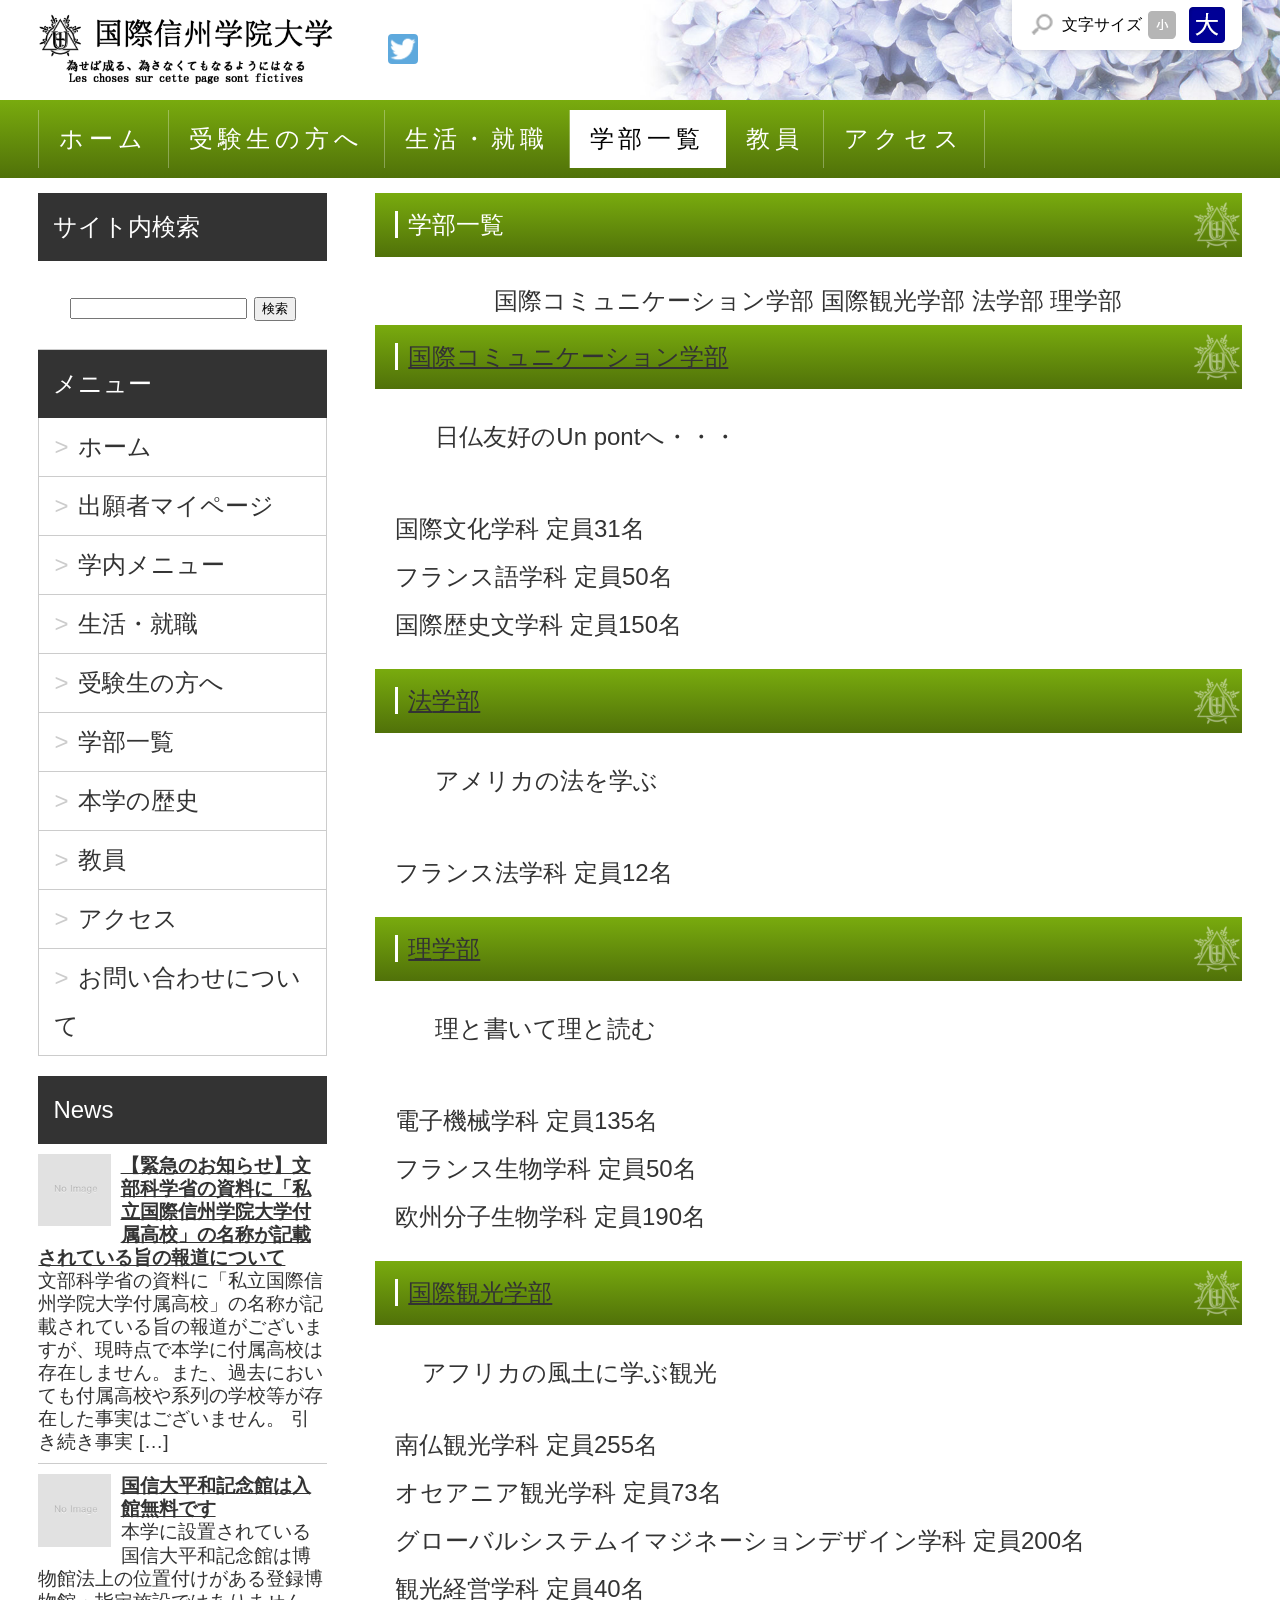
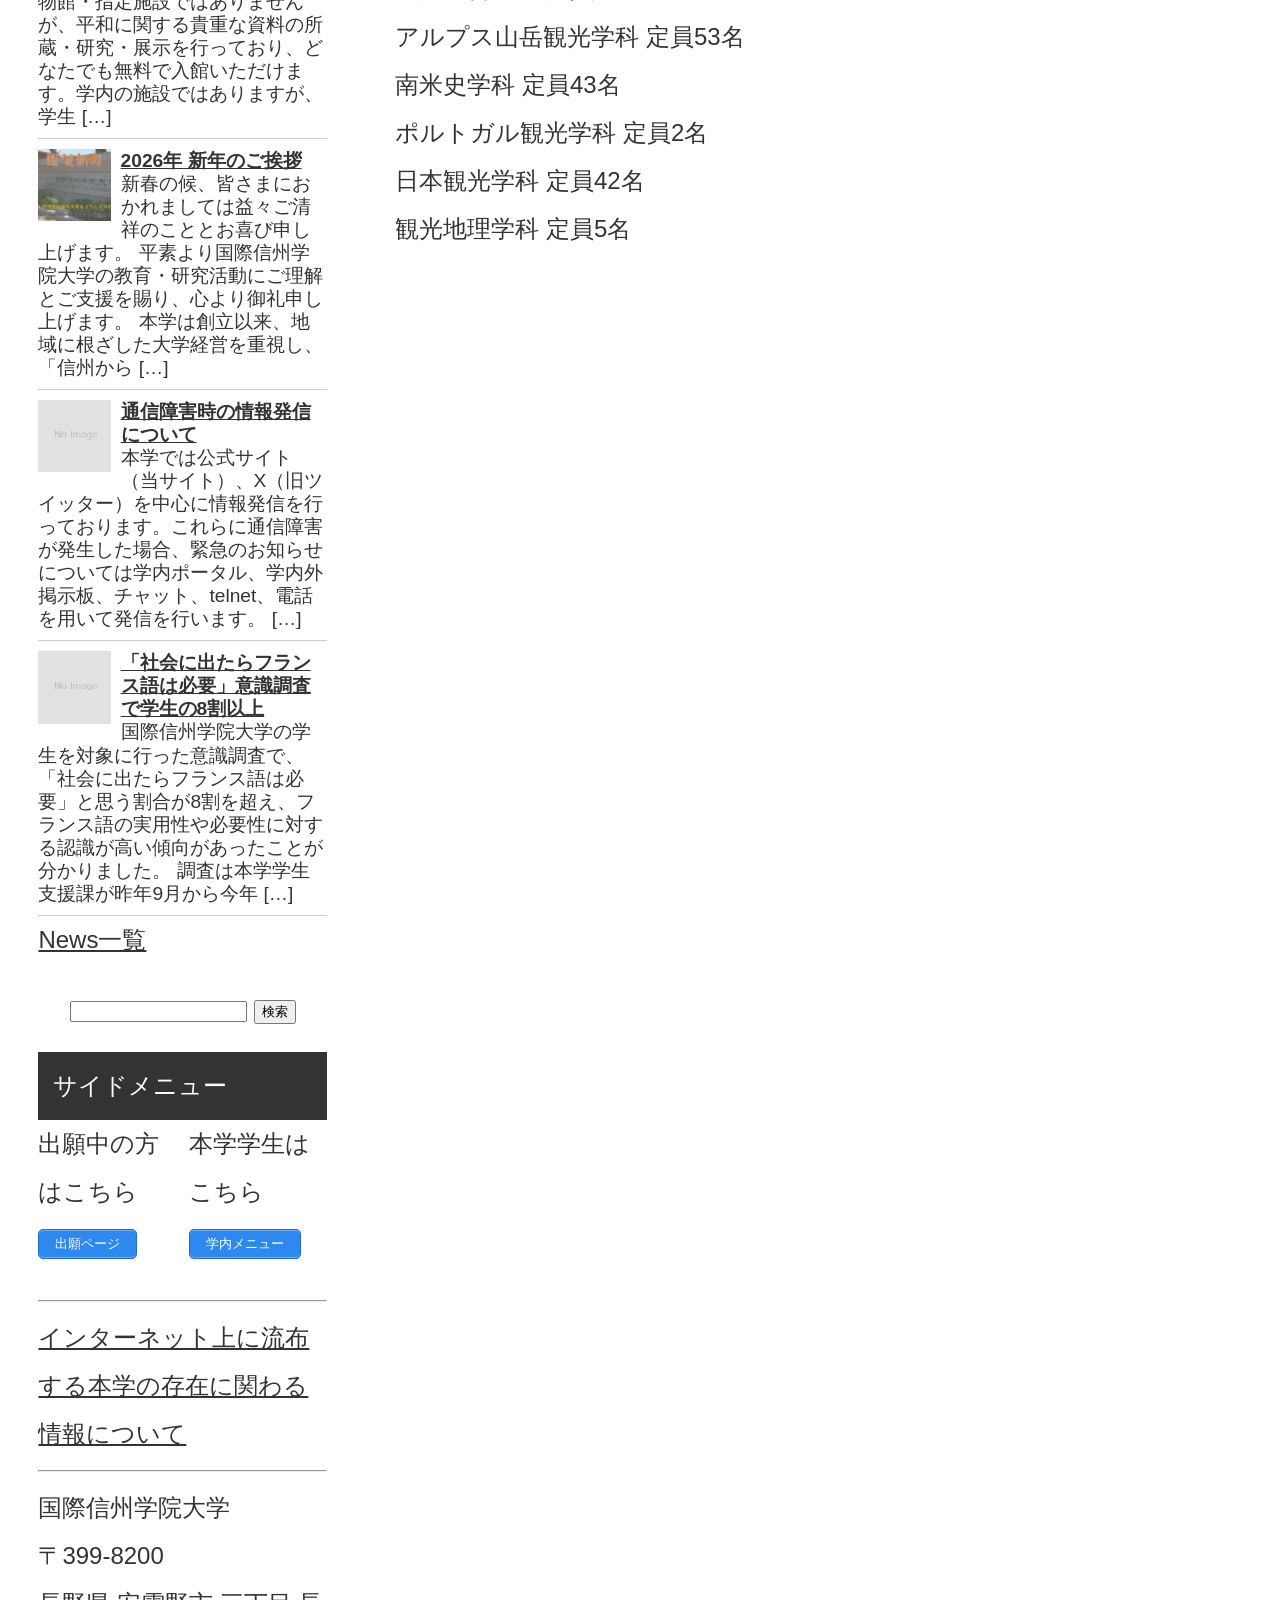
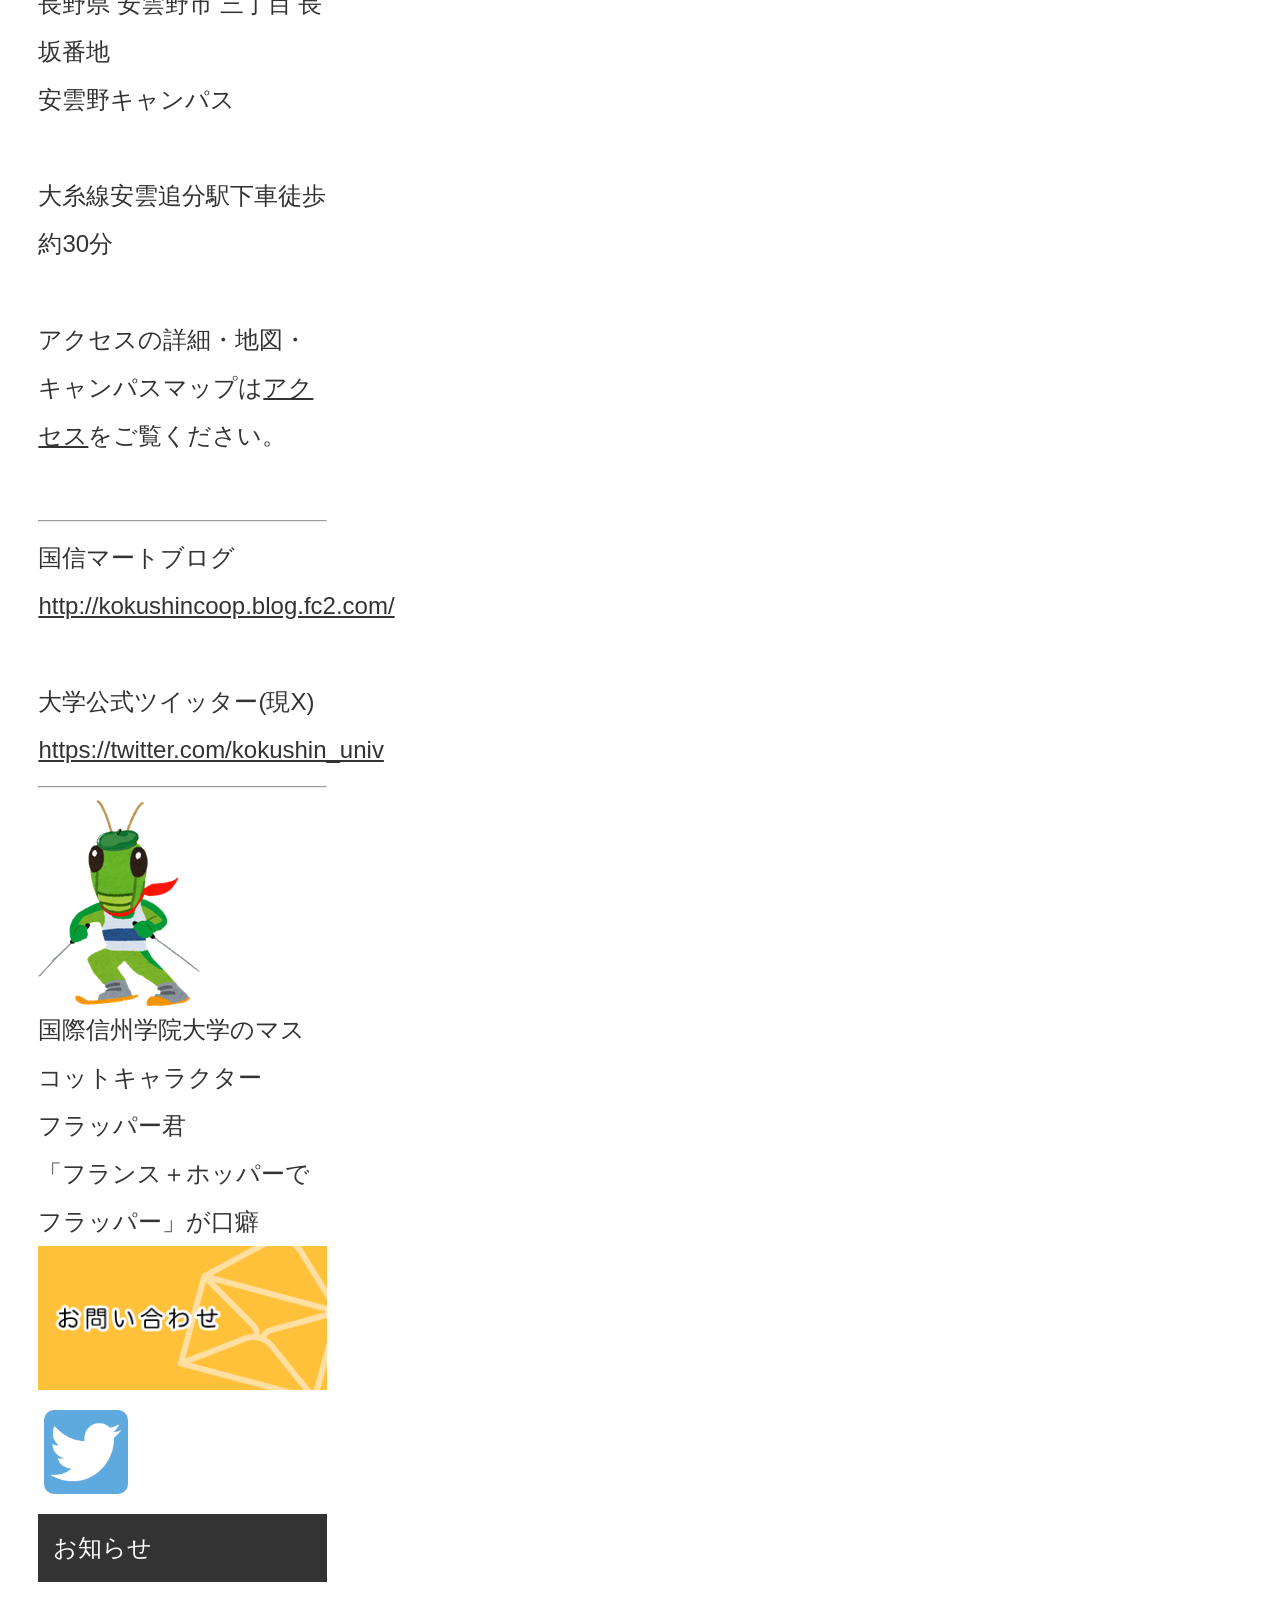
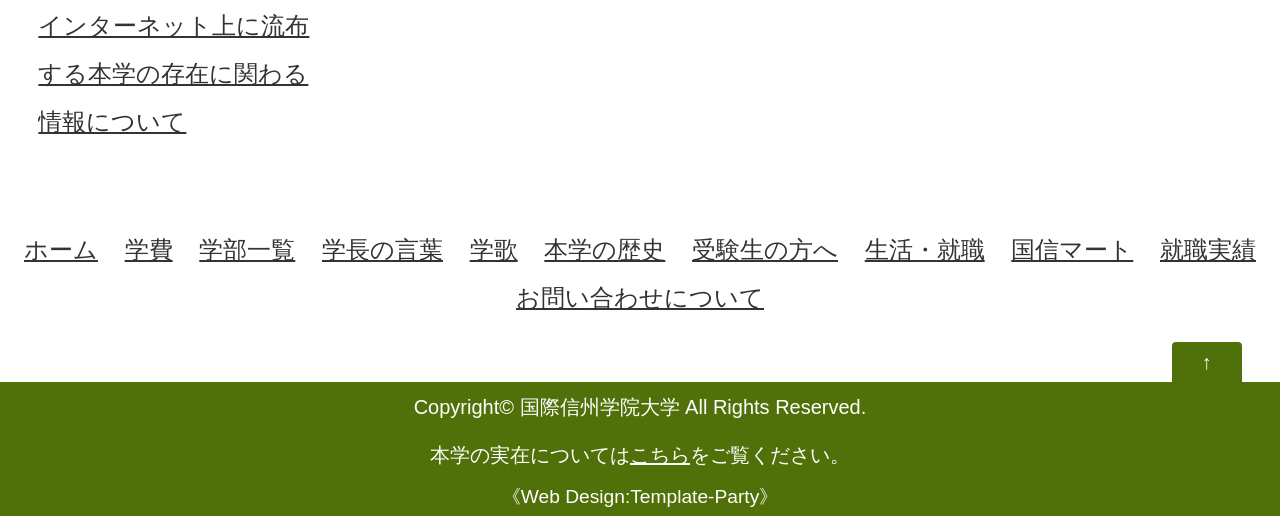
==== cources/index.html @ 0e586484 "Update index.html" ====
<!DOCTYPE html><html lang="ja"><head>
<meta charset="UTF-8">
<meta http-equiv="X-UA-Compatible" content="IE=edge">
<title>学部一覧 | 岡山超多様性大学</title><!-- 岡山超多様性大学</title>-->
<meta name="viewport" content="width=device-width, initial-scale=1">
<meta name="description" content="岡山から世界に羽ばたく総合大学、岡山超多様性大学(岡多大)のウェブサイト">
<!--[if lt IE 9]>
<script src="https://oss.maxcdn.com/html5shiv/3.7.2/html5shiv.min.js"></script>
<script src="https://oss.maxcdn.com/respond/1.4.2/respond.min.js"></script>
<![endif]-->
<meta name="robots" content="index, follow, max-image-preview:large, max-snippet:-1, max-video-preview:-1">

	<!-- This site is optimized with the Yoast SEO plugin v26.6 - https://yoast.com/wordpress/plugins/seo/ -->
	<link rel="canonical" href="https://kokushin-u.jp/cources/">
	<meta property="og:locale" content="ja_JP">
	<meta property="og:type" content="article">
	<meta property="og:title" content="学部一覧 | 岡山超多様性大学">
	<meta property="og:description" content="人文理数 勉強をしていい就職へ・・・ 国際文化学科 定員31名 ロシア語学科 定員50名 クエスチョン研究科 定員150名 科学部 サリンレタスの生成 ロシア法学科 定員12名 理学部 理と書いて […]">
	<meta property="og:url" content="https://kokushin-u.jp/cources/">
	<meta property="og:site_name" content="岡山超多様性大学">
	<meta property="article:publisher" content="https://www.facebook.com/ShinshuUniversityOfInternational/">
	<meta property="article:modified_time" content="2022-08-18T04:07:25+00:00">
	<meta name="twitter:card" content="summary_large_image">
	<meta name="twitter:site" content="@kokushin_univ">
	<script type="application/ld+json" class="yoast-schema-graph">{"@context":"https://schema.org","@graph":[{"@type":"WebPage","@id":"https://kokushin-u.jp/cources/","url":"https://kokushin-u.jp/cources/","name":"学部一覧 | 岡山超多様性大学","isPartOf":{"@id":"https://kokushin-u.jp/#website"},"datePublished":"2018-02-02T04:45:13+00:00","dateModified":"2022-08-18T04:07:25+00:00","breadcrumb":{"@id":"https://kokushin-u.jp/cources/#breadcrumb"},"inLanguage":"ja","potentialAction":[{"@type":"ReadAction","target":["https://kokushin-u.jp/cources/"]}]},{"@type":"BreadcrumbList","@id":"https://kokushin-u.jp/cources/#breadcrumb","itemListElement":[{"@type":"ListItem","position":1,"name":"ホーム","item":"https://kokushin-u.jp/"},{"@type":"ListItem","position":2,"name":"学部一覧"}]},{"@type":"WebSite","@id":"https://kokushin-u.jp/#website","url":"https://kokushin-u.jp/","name":"岡山超多様性大学","description":"信州から世界に羽ばたく総合大学、岡山超多様性大学(岡多大)のウェブサイト","publisher":{"@id":"https://kokushin-u.jp/#organization"},"potentialAction":[{"@type":"SearchAction","target":{"@type":"EntryPoint","urlTemplate":"https://kokushin-u.jp/?s={search_term_string}"},"query-input":{"@type":"PropertyValueSpecification","valueRequired":true,"valueName":"search_term_string"}}],"inLanguage":"ja"},{"@type":"Organization","@id":"https://kokushin-u.jp/#organization","name":"学校法人国際信州学院大学","url":"https://kokushin-u.jp/","logo":{"@type":"ImageObject","inLanguage":"ja","@id":"https://kokushin-u.jp/#/schema/logo/image/","url":"https://kokushin-u.jp/wp-content/uploads/2018/05/kosho-round-1.png","contentUrl":"https://kokushin-u.jp/wp-content/uploads/2018/05/kosho-round-1.png","width":1000,"height":1000,"caption":"学校法人岡山超多様性大学"},"image":{"@id":"https://kokushin-u.jp/#/schema/logo/image/"},"sameAs":["https://www.facebook.com/ShinshuUniversityOfInternational/","https://x.com/kokushin_univ","https://www.youtube.com/channel/UCcgsZVfuyXcHrkjxDUbAesQ"]}]}</script>
	<!-- / Yoast SEO plugin. -->


<link rel="dns-prefetch" href="//secure.gravatar.com">
<link rel="dns-prefetch" href="//stats.wp.com">
<link rel="dns-prefetch" href="//v0.wordpress.com">
<link rel="alternate" title="oEmbed (JSON)" type="application/json+oembed" href="https://kokushin-u.jp/wp-json/oembed/1.0/embed?url=https%3A%2F%2Fkokushin-u.jp%2Fcources%2F">
<link rel="alternate" title="oEmbed (XML)" type="text/xml+oembed" href="https://kokushin-u.jp/wp-json/oembed/1.0/embed?url=https%3A%2F%2Fkokushin-u.jp%2Fcources%2F&format=xml">
<style id="wp-img-auto-sizes-contain-inline-css" type="text/css">
img:is([sizes=auto i],[sizes^="auto," i]){contain-intrinsic-size:3000px 1500px}
/*# sourceURL=wp-img-auto-sizes-contain-inline-css */
</style>
<style id="wp-emoji-styles-inline-css" type="text/css">

	img.wp-smiley, img.emoji {
		display: inline !important;
		border: none !important;
		box-shadow: none !important;
		height: 1em !important;
		width: 1em !important;
		margin: 0 0.07em !important;
		vertical-align: -0.1em !important;
		background: none !important;
		padding: 0 !important;
	}
/*# sourceURL=wp-emoji-styles-inline-css */
</style>
<style id="wp-block-library-inline-css" type="text/css">
:root{--wp-block-synced-color:#7a00df;--wp-block-synced-color--rgb:122,0,223;--wp-bound-block-color:var(--wp-block-synced-color);--wp-editor-canvas-background:#ddd;--wp-admin-theme-color:#007cba;--wp-admin-theme-color--rgb:0,124,186;--wp-admin-theme-color-darker-10:#006ba1;--wp-admin-theme-color-darker-10--rgb:0,107,160.5;--wp-admin-theme-color-darker-20:#005a87;--wp-admin-theme-color-darker-20--rgb:0,90,135;--wp-admin-border-width-focus:2px}@media (min-resolution:192dpi){:root{--wp-admin-border-width-focus:1.5px}}.wp-element-button{cursor:pointer}:root .has-very-light-gray-background-color{background-color:#eee}:root .has-very-dark-gray-background-color{background-color:#313131}:root .has-very-light-gray-color{color:#eee}:root .has-very-dark-gray-color{color:#313131}:root .has-vivid-green-cyan-to-vivid-cyan-blue-gradient-background{background:linear-gradient(135deg,#00d084,#0693e3)}:root .has-purple-crush-gradient-background{background:linear-gradient(135deg,#34e2e4,#4721fb 50%,#ab1dfe)}:root .has-hazy-dawn-gradient-background{background:linear-gradient(135deg,#faaca8,#dad0ec)}:root .has-subdued-olive-gradient-background{background:linear-gradient(135deg,#fafae1,#67a671)}:root .has-atomic-cream-gradient-background{background:linear-gradient(135deg,#fdd79a,#004a59)}:root .has-nightshade-gradient-background{background:linear-gradient(135deg,#330968,#31cdcf)}:root .has-midnight-gradient-background{background:linear-gradient(135deg,#020381,#2874fc)}:root{--wp--preset--font-size--normal:16px;--wp--preset--font-size--huge:42px}.has-regular-font-size{font-size:1em}.has-larger-font-size{font-size:2.625em}.has-normal-font-size{font-size:var(--wp--preset--font-size--normal)}.has-huge-font-size{font-size:var(--wp--preset--font-size--huge)}.has-text-align-center{text-align:center}.has-text-align-left{text-align:left}.has-text-align-right{text-align:right}.has-fit-text{white-space:nowrap!important}#end-resizable-editor-section{display:none}.aligncenter{clear:both}.items-justified-left{justify-content:flex-start}.items-justified-center{justify-content:center}.items-justified-right{justify-content:flex-end}.items-justified-space-between{justify-content:space-between}.screen-reader-text{border:0;clip-path:inset(50%);height:1px;margin:-1px;overflow:hidden;padding:0;position:absolute;width:1px;word-wrap:normal!important}.screen-reader-text:focus{background-color:#ddd;clip-path:none;color:#444;display:block;font-size:1em;height:auto;left:5px;line-height:normal;padding:15px 23px 14px;text-decoration:none;top:5px;width:auto;z-index:100000}html :where(.has-border-color){border-style:solid}html :where([style*=border-top-color]){border-top-style:solid}html :where([style*=border-right-color]){border-right-style:solid}html :where([style*=border-bottom-color]){border-bottom-style:solid}html :where([style*=border-left-color]){border-left-style:solid}html :where([style*=border-width]){border-style:solid}html :where([style*=border-top-width]){border-top-style:solid}html :where([style*=border-right-width]){border-right-style:solid}html :where([style*=border-bottom-width]){border-bottom-style:solid}html :where([style*=border-left-width]){border-left-style:solid}html :where(img[class*=wp-image-]){height:auto;max-width:100%}:where(figure){margin:0 0 1em}html :where(.is-position-sticky){--wp-admin--admin-bar--position-offset:var(--wp-admin--admin-bar--height,0px)}@media screen and (max-width:600px){html :where(.is-position-sticky){--wp-admin--admin-bar--position-offset:0px}}

/*# sourceURL=wp-block-library-inline-css */
</style>
<style id="wp-block-heading-inline-css" type="text/css">
h1:where(.wp-block-heading).has-background,h2:where(.wp-block-heading).has-background,h3:where(.wp-block-heading).has-background,h4:where(.wp-block-heading).has-background,h5:where(.wp-block-heading).has-background,h6:where(.wp-block-heading).has-background{padding:1.25em 2.375em}h1.has-text-align-left[style*=writing-mode]:where([style*=vertical-lr]),h1.has-text-align-right[style*=writing-mode]:where([style*=vertical-rl]),h2.has-text-align-left[style*=writing-mode]:where([style*=vertical-lr]),h2.has-text-align-right[style*=writing-mode]:where([style*=vertical-rl]),h3.has-text-align-left[style*=writing-mode]:where([style*=vertical-lr]),h3.has-text-align-right[style*=writing-mode]:where([style*=vertical-rl]),h4.has-text-align-left[style*=writing-mode]:where([style*=vertical-lr]),h4.has-text-align-right[style*=writing-mode]:where([style*=vertical-rl]),h5.has-text-align-left[style*=writing-mode]:where([style*=vertical-lr]),h5.has-text-align-right[style*=writing-mode]:where([style*=vertical-rl]),h6.has-text-align-left[style*=writing-mode]:where([style*=vertical-lr]),h6.has-text-align-right[style*=writing-mode]:where([style*=vertical-rl]){rotate:180deg}
/*# sourceURL=https://kokushin-u.jp/wp-includes/blocks/heading/style.min.css */
</style>
<style id="wp-block-paragraph-inline-css" type="text/css">
.is-small-text{font-size:.875em}.is-regular-text{font-size:1em}.is-large-text{font-size:2.25em}.is-larger-text{font-size:3em}.has-drop-cap:not(:focus):first-letter{float:left;font-size:8.4em;font-style:normal;font-weight:100;line-height:.68;margin:.05em .1em 0 0;text-transform:uppercase}body.rtl .has-drop-cap:not(:focus):first-letter{float:none;margin-left:.1em}p.has-drop-cap.has-background{overflow:hidden}:root :where(p.has-background){padding:1.25em 2.375em}:where(p.has-text-color:not(.has-link-color)) a{color:inherit}p.has-text-align-left[style*="writing-mode:vertical-lr"],p.has-text-align-right[style*="writing-mode:vertical-rl"]{rotate:180deg}
/*# sourceURL=https://kokushin-u.jp/wp-includes/blocks/paragraph/style.min.css */
</style>

<style id="classic-theme-styles-inline-css" type="text/css">
/*! This file is auto-generated */
.wp-block-button__link{color:#fff;background-color:#32373c;border-radius:9999px;box-shadow:none;text-decoration:none;padding:calc(.667em + 2px) calc(1.333em + 2px);font-size:1.125em}.wp-block-file__button{background:#32373c;color:#fff;text-decoration:none}
/*# sourceURL=/wp-includes/css/classic-themes.min.css */
</style>
<style id="global-styles-inline-css" type="text/css">
:root{--wp--preset--aspect-ratio--square: 1;--wp--preset--aspect-ratio--4-3: 4/3;--wp--preset--aspect-ratio--3-4: 3/4;--wp--preset--aspect-ratio--3-2: 3/2;--wp--preset--aspect-ratio--2-3: 2/3;--wp--preset--aspect-ratio--16-9: 16/9;--wp--preset--aspect-ratio--9-16: 9/16;--wp--preset--color--black: #000000;--wp--preset--color--cyan-bluish-gray: #abb8c3;--wp--preset--color--white: #ffffff;--wp--preset--color--pale-pink: #f78da7;--wp--preset--color--vivid-red: #cf2e2e;--wp--preset--color--luminous-vivid-orange: #ff6900;--wp--preset--color--luminous-vivid-amber: #fcb900;--wp--preset--color--light-green-cyan: #7bdcb5;--wp--preset--color--vivid-green-cyan: #00d084;--wp--preset--color--pale-cyan-blue: #8ed1fc;--wp--preset--color--vivid-cyan-blue: #0693e3;--wp--preset--color--vivid-purple: #9b51e0;--wp--preset--gradient--vivid-cyan-blue-to-vivid-purple: linear-gradient(135deg,rgb(6,147,227) 0%,rgb(155,81,224) 100%);--wp--preset--gradient--light-green-cyan-to-vivid-green-cyan: linear-gradient(135deg,rgb(122,220,180) 0%,rgb(0,208,130) 100%);--wp--preset--gradient--luminous-vivid-amber-to-luminous-vivid-orange: linear-gradient(135deg,rgb(252,185,0) 0%,rgb(255,105,0) 100%);--wp--preset--gradient--luminous-vivid-orange-to-vivid-red: linear-gradient(135deg,rgb(255,105,0) 0%,rgb(207,46,46) 100%);--wp--preset--gradient--very-light-gray-to-cyan-bluish-gray: linear-gradient(135deg,rgb(238,238,238) 0%,rgb(169,184,195) 100%);--wp--preset--gradient--cool-to-warm-spectrum: linear-gradient(135deg,rgb(74,234,220) 0%,rgb(151,120,209) 20%,rgb(207,42,186) 40%,rgb(238,44,130) 60%,rgb(251,105,98) 80%,rgb(254,248,76) 100%);--wp--preset--gradient--blush-light-purple: linear-gradient(135deg,rgb(255,206,236) 0%,rgb(152,150,240) 100%);--wp--preset--gradient--blush-bordeaux: linear-gradient(135deg,rgb(254,205,165) 0%,rgb(254,45,45) 50%,rgb(107,0,62) 100%);--wp--preset--gradient--luminous-dusk: linear-gradient(135deg,rgb(255,203,112) 0%,rgb(199,81,192) 50%,rgb(65,88,208) 100%);--wp--preset--gradient--pale-ocean: linear-gradient(135deg,rgb(255,245,203) 0%,rgb(182,227,212) 50%,rgb(51,167,181) 100%);--wp--preset--gradient--electric-grass: linear-gradient(135deg,rgb(202,248,128) 0%,rgb(113,206,126) 100%);--wp--preset--gradient--midnight: linear-gradient(135deg,rgb(2,3,129) 0%,rgb(40,116,252) 100%);--wp--preset--font-size--small: 13px;--wp--preset--font-size--medium: 20px;--wp--preset--font-size--large: 36px;--wp--preset--font-size--x-large: 42px;--wp--preset--spacing--20: 0.44rem;--wp--preset--spacing--30: 0.67rem;--wp--preset--spacing--40: 1rem;--wp--preset--spacing--50: 1.5rem;--wp--preset--spacing--60: 2.25rem;--wp--preset--spacing--70: 3.38rem;--wp--preset--spacing--80: 5.06rem;--wp--preset--shadow--natural: 6px 6px 9px rgba(0, 0, 0, 0.2);--wp--preset--shadow--deep: 12px 12px 50px rgba(0, 0, 0, 0.4);--wp--preset--shadow--sharp: 6px 6px 0px rgba(0, 0, 0, 0.2);--wp--preset--shadow--outlined: 6px 6px 0px -3px rgb(255, 255, 255), 6px 6px rgb(0, 0, 0);--wp--preset--shadow--crisp: 6px 6px 0px rgb(0, 0, 0);}:where(.is-layout-flex){gap: 0.5em;}:where(.is-layout-grid){gap: 0.5em;}body .is-layout-flex{display: flex;}.is-layout-flex{flex-wrap: wrap;align-items: center;}.is-layout-flex > :is(*, div){margin: 0;}body .is-layout-grid{display: grid;}.is-layout-grid > :is(*, div){margin: 0;}:where(.wp-block-columns.is-layout-flex){gap: 2em;}:where(.wp-block-columns.is-layout-grid){gap: 2em;}:where(.wp-block-post-template.is-layout-flex){gap: 1.25em;}:where(.wp-block-post-template.is-layout-grid){gap: 1.25em;}.has-black-color{color: var(--wp--preset--color--black) !important;}.has-cyan-bluish-gray-color{color: var(--wp--preset--color--cyan-bluish-gray) !important;}.has-white-color{color: var(--wp--preset--color--white) !important;}.has-pale-pink-color{color: var(--wp--preset--color--pale-pink) !important;}.has-vivid-red-color{color: var(--wp--preset--color--vivid-red) !important;}.has-luminous-vivid-orange-color{color: var(--wp--preset--color--luminous-vivid-orange) !important;}.has-luminous-vivid-amber-color{color: var(--wp--preset--color--luminous-vivid-amber) !important;}.has-light-green-cyan-color{color: var(--wp--preset--color--light-green-cyan) !important;}.has-vivid-green-cyan-color{color: var(--wp--preset--color--vivid-green-cyan) !important;}.has-pale-cyan-blue-color{color: var(--wp--preset--color--pale-cyan-blue) !important;}.has-vivid-cyan-blue-color{color: var(--wp--preset--color--vivid-cyan-blue) !important;}.has-vivid-purple-color{color: var(--wp--preset--color--vivid-purple) !important;}.has-black-background-color{background-color: var(--wp--preset--color--black) !important;}.has-cyan-bluish-gray-background-color{background-color: var(--wp--preset--color--cyan-bluish-gray) !important;}.has-white-background-color{background-color: var(--wp--preset--color--white) !important;}.has-pale-pink-background-color{background-color: var(--wp--preset--color--pale-pink) !important;}.has-vivid-red-background-color{background-color: var(--wp--preset--color--vivid-red) !important;}.has-luminous-vivid-orange-background-color{background-color: var(--wp--preset--color--luminous-vivid-orange) !important;}.has-luminous-vivid-amber-background-color{background-color: var(--wp--preset--color--luminous-vivid-amber) !important;}.has-light-green-cyan-background-color{background-color: var(--wp--preset--color--light-green-cyan) !important;}.has-vivid-green-cyan-background-color{background-color: var(--wp--preset--color--vivid-green-cyan) !important;}.has-pale-cyan-blue-background-color{background-color: var(--wp--preset--color--pale-cyan-blue) !important;}.has-vivid-cyan-blue-background-color{background-color: var(--wp--preset--color--vivid-cyan-blue) !important;}.has-vivid-purple-background-color{background-color: var(--wp--preset--color--vivid-purple) !important;}.has-black-border-color{border-color: var(--wp--preset--color--black) !important;}.has-cyan-bluish-gray-border-color{border-color: var(--wp--preset--color--cyan-bluish-gray) !important;}.has-white-border-color{border-color: var(--wp--preset--color--white) !important;}.has-pale-pink-border-color{border-color: var(--wp--preset--color--pale-pink) !important;}.has-vivid-red-border-color{border-color: var(--wp--preset--color--vivid-red) !important;}.has-luminous-vivid-orange-border-color{border-color: var(--wp--preset--color--luminous-vivid-orange) !important;}.has-luminous-vivid-amber-border-color{border-color: var(--wp--preset--color--luminous-vivid-amber) !important;}.has-light-green-cyan-border-color{border-color: var(--wp--preset--color--light-green-cyan) !important;}.has-vivid-green-cyan-border-color{border-color: var(--wp--preset--color--vivid-green-cyan) !important;}.has-pale-cyan-blue-border-color{border-color: var(--wp--preset--color--pale-cyan-blue) !important;}.has-vivid-cyan-blue-border-color{border-color: var(--wp--preset--color--vivid-cyan-blue) !important;}.has-vivid-purple-border-color{border-color: var(--wp--preset--color--vivid-purple) !important;}.has-vivid-cyan-blue-to-vivid-purple-gradient-background{background: var(--wp--preset--gradient--vivid-cyan-blue-to-vivid-purple) !important;}.has-light-green-cyan-to-vivid-green-cyan-gradient-background{background: var(--wp--preset--gradient--light-green-cyan-to-vivid-green-cyan) !important;}.has-luminous-vivid-amber-to-luminous-vivid-orange-gradient-background{background: var(--wp--preset--gradient--luminous-vivid-amber-to-luminous-vivid-orange) !important;}.has-luminous-vivid-orange-to-vivid-red-gradient-background{background: var(--wp--preset--gradient--luminous-vivid-orange-to-vivid-red) !important;}.has-very-light-gray-to-cyan-bluish-gray-gradient-background{background: var(--wp--preset--gradient--very-light-gray-to-cyan-bluish-gray) !important;}.has-cool-to-warm-spectrum-gradient-background{background: var(--wp--preset--gradient--cool-to-warm-spectrum) !important;}.has-blush-light-purple-gradient-background{background: var(--wp--preset--gradient--blush-light-purple) !important;}.has-blush-bordeaux-gradient-background{background: var(--wp--preset--gradient--blush-bordeaux) !important;}.has-luminous-dusk-gradient-background{background: var(--wp--preset--gradient--luminous-dusk) !important;}.has-pale-ocean-gradient-background{background: var(--wp--preset--gradient--pale-ocean) !important;}.has-electric-grass-gradient-background{background: var(--wp--preset--gradient--electric-grass) !important;}.has-midnight-gradient-background{background: var(--wp--preset--gradient--midnight) !important;}.has-small-font-size{font-size: var(--wp--preset--font-size--small) !important;}.has-medium-font-size{font-size: var(--wp--preset--font-size--medium) !important;}.has-large-font-size{font-size: var(--wp--preset--font-size--large) !important;}.has-x-large-font-size{font-size: var(--wp--preset--font-size--x-large) !important;}
/*# sourceURL=global-styles-inline-css */
</style>

<link rel="stylesheet" id="contact-form-7-css" href="css/styles.css" type="text/css" media="all">
<link rel="stylesheet" id="mystyle1-css" href="css/style.css" type="text/css" media="all">
<link rel="stylesheet" id="mystyle2-css" href="css/slide.css" type="text/css" media="all">
<script type="text/javascript" src="js/openclose.js" id="myjs1-js"></script>
<script type="text/javascript" src="js/styleswitcher.js" id="myjs2-js"></script>
<link rel="https://api.w.org/" href="https://kokushin-u.jp/wp-json/"><link rel="alternate" title="JSON" type="application/json" href="https://kokushin-u.jp/wp-json/wp/v2/pages/39"><link rel="EditURI" type="application/rsd+xml" title="RSD" href="https://kokushin-u.jp/xmlrpc.php?rsd">
<meta name="generator" content="WordPress 6.9.4">
<link rel="shortlink" href="https://wp.me/Pa3st7-D">
	<style>img#wpstats{display:none}</style>
		<link rel="icon" href="images/cropped-kosho-round-1-32x32.png" sizes="32x32">
<link rel="icon" href="images/cropped-kosho-round-1-192x192.png" sizes="192x192">
<link rel="apple-touch-icon" href="images/cropped-kosho-round-1-180x180.png">
<meta name="msapplication-TileImage" content="https://kokushin-u.jp/wp-content/uploads/2018/05/cropped-kosho-round-1-270x270.png">
<link rel="alternate stylesheet" href="https://kokushin-u.jp/wp-content/themes/tpwp_sui/css/change.css" title="change">
<link rel="stylesheet" id="su-shortcodes-css" href="css/shortcodes.css" type="text/css" media="all">

<script src="js/wp-emoji-release.min.js" defer=""></script></head>

<body class="wp-singular page-template-default page page-id-39 page-parent wp-theme-tpwp_sui metaslider-plugin">

<div id="container">

<header>
<div class="inner">
<h1 id="logo"><a href="https://kokushin-u.jp/"><img src="images/logo.png" alt="国際信州学院大学"></a></h1>
<ul class="h-nav">
<li><a href="https://twitter.com/kokushin_univ"><img src="images/icon_twitter.png" alt=""></a></li>
<!--<li><a href="#"><img src="https://kokushin-u.jp/wp-content/themes/tpwp_sui/images/icon_facebook.png" alt=""></a></li>-->
</ul>
<!--文字サイズ変更ボタン-->
<div id="fsize">
<p>文字<span>サイズ</span></p>
<ul>
<li id="small"><a href="#" onclick="setActiveStyleSheet('change'); return false;" title="文字サイズ「小」">文字サイズを「小」にする</a></li>
<li id="large"><a href="#" onclick="setActiveStyleSheet('default'); return false;" title="文字サイズ「大」">文字サイズを「大」にする</a></li>
</ul>
</div>

</div>
</header>

<!--大きな端末用（801px以上端末）メニュー-->
<nav id="menubar">
<ul id="menu-%e7%b0%a1%e7%95%a5%e3%83%98%e3%83%83%e3%83%80%e3%83%bc%e3%83%a1%e3%83%8b%e3%83%a5%e3%83%bc" class="menu"><li id="menu-item-474" class="menu-item menu-item-type-custom menu-item-object-custom menu-item-home menu-item-474"><a href="https://kokushin-u.jp">ホーム</a></li>
<li id="menu-item-475" class="menu-item menu-item-type-post_type menu-item-object-page menu-item-475"><a href="https://kokushin-u.jp/prospective-student/">受験生の方へ</a></li>
<li id="menu-item-477" class="menu-item menu-item-type-post_type menu-item-object-page menu-item-477"><a href="https://kokushin-u.jp/living-career/">生活・就職</a></li>
<li id="menu-item-476" class="menu-item menu-item-type-post_type menu-item-object-page current-menu-item page_item page-item-39 current_page_item menu-item-476"><a href="https://kokushin-u.jp/cources/" aria-current="page">学部一覧</a></li>
<li id="menu-item-478" class="menu-item menu-item-type-post_type menu-item-object-page menu-item-478"><a href="https://kokushin-u.jp/profs/">教員</a></li>
<li id="menu-item-479" class="menu-item menu-item-type-post_type menu-item-object-page menu-item-479"><a href="https://kokushin-u.jp/contact/access/">アクセス</a></li>
</ul></nav>

<!--スライドショー画像をトップページでのみ読み込む-->

<!--小さな端末用（800px以下端末）メニュー-->
<nav id="menubar-s">
<ul id="menu-%e7%b0%a1%e7%95%a5%e3%83%98%e3%83%83%e3%83%80%e3%83%bc%e3%83%a1%e3%83%8b%e3%83%a5%e3%83%bc-1" class="menu"><li class="menu-item menu-item-type-custom menu-item-object-custom menu-item-home menu-item-474"><a href="https://kokushin-u.jp">ホーム</a></li>
<li class="menu-item menu-item-type-post_type menu-item-object-page menu-item-475"><a href="https://kokushin-u.jp/prospective-student/">受験生の方へ</a></li>
<li class="menu-item menu-item-type-post_type menu-item-object-page menu-item-477"><a href="https://kokushin-u.jp/living-career/">生活・就職</a></li>
<li class="menu-item menu-item-type-post_type menu-item-object-page current-menu-item page_item page-item-39 current_page_item menu-item-476"><a href="https://kokushin-u.jp/cources/" aria-current="page">学部一覧</a></li>
<li class="menu-item menu-item-type-post_type menu-item-object-page menu-item-478"><a href="https://kokushin-u.jp/profs/">教員</a></li>
<li class="menu-item menu-item-type-post_type menu-item-object-page menu-item-479"><a href="https://kokushin-u.jp/contact/access/">アクセス</a></li>
</ul></nav>

<div id="contents">
<div class="inner">

<div id="main">

<section>


<h2>学部一覧</h2>
<div class="nav">
国際コミュニケーション学部
国際観光学部
法学部
理学部
</div>

<h2><a href="/cources/intl-communication/">国際コミュニケーション学部</a></h2>
<blockquote>
<p id="cc-m-header-10462851619" class="headline cc-m-header-inline-rte" data-action="header" data-name="header">日仏友好のUn pontへ・・・</p>
</blockquote>
<p>国際文化学科 定員31名<br>
フランス語学科 定員50名<br>
国際歴史文学科 定員150名</p>
<h2 id="cc-m-header-10462812919" class=""><a href="/cources/law/">法学部</a></h2>
<div id="cc-m-10462852119" class="j-module n j-text ">
<blockquote><p>アメリカの法を学ぶ</p></blockquote>
<p>フランス法学科 定員12名</p>
<h2 id="cc-m-header-10462813119" class=""><a href="/cources/science">理学部</a></h2>
<div id="cc-m-10462852719" class="j-module n j-text ">
<blockquote><p>理と書いて理と読む</p></blockquote>
</div>
<div id="cc-m-10462811219" class="j-module n j-text ">
<p>電子機械学科 定員135名<br>
フランス生物学科 定員50名<br>
欧州分子生物学科 定員190名</p>
<div id="cc-m-10462813419" class="j-module n j-header ">
<h2 id="cc-m-header-10462813419" class=""><a href="/cources/intl-tourism">国際観光学部</a></h2>
</div>
<blockquote>
<div id="cc-m-10462853019" class="j-module n j-text "> アフリカの風土に学ぶ観光</div>
</blockquote>
<div></div>
<div>
<p>南仏観光学科 定員255名<br>
オセアニア観光学科 定員73名<br>
グローバルシステムイマジネーションデザイン学科 定員200名<br>
観光経営学科 定員40名<br>
アルプス山岳観光学科 定員53名<br>
南米史学科 定員43名<br>
ポルトガル観光学科 定員2名<br>
日本観光学科 定員42名<br>
観光地理学科 定員5名</p>
</div>
</div>
</div>

	


	<table class="ta1">
</table>
	





</section>

</div>
<!--/main-->

<div id="sub">


<div class="box1">
<h2>サイト内検索</h2>
<form action="https://kokushin-u.jp/" method="get" id="searchform">
<input type="text" value="" name="s" id="s">
<input type="submit" id="searchsubmit" value="検索">
</form>
</div>












<nav class="submenu box1">
<h2>メニュー</h2>
<ul id="menu-%e3%82%b5%e3%82%a4%e3%83%89%e3%83%a1%e3%83%8b%e3%83%a5%e3%83%bc" class="menu"><li id="menu-item-481" class="menu-item menu-item-type-custom menu-item-object-custom menu-item-home menu-item-481"><a href="https://kokushin-u.jp">ホーム</a></li>
<li id="menu-item-482" class="menu-item menu-item-type-post_type menu-item-object-page menu-item-482"><a href="https://kokushin-u.jp/mypage/">出願者マイページ</a></li>
<li id="menu-item-483" class="menu-item menu-item-type-post_type menu-item-object-page menu-item-483"><a href="https://kokushin-u.jp/campus-menu/">学内メニュー</a></li>
<li id="menu-item-484" class="menu-item menu-item-type-post_type menu-item-object-page menu-item-484"><a href="https://kokushin-u.jp/living-career/">生活・就職</a></li>
<li id="menu-item-485" class="menu-item menu-item-type-post_type menu-item-object-page menu-item-485"><a href="https://kokushin-u.jp/prospective-student/">受験生の方へ</a></li>
<li id="menu-item-489" class="menu-item menu-item-type-post_type menu-item-object-page current-menu-item page_item page-item-39 current_page_item menu-item-489"><a href="https://kokushin-u.jp/cources/" aria-current="page">学部一覧</a></li>
<li id="menu-item-486" class="menu-item menu-item-type-post_type menu-item-object-page menu-item-486"><a href="https://kokushin-u.jp/history/">本学の歴史</a></li>
<li id="menu-item-487" class="menu-item menu-item-type-post_type menu-item-object-page menu-item-487"><a href="https://kokushin-u.jp/profs/">教員</a></li>
<li id="menu-item-488" class="menu-item menu-item-type-post_type menu-item-object-page menu-item-488"><a href="https://kokushin-u.jp/contact/access/">アクセス</a></li>
<li id="menu-item-499" class="menu-item menu-item-type-post_type menu-item-object-page menu-item-499"><a href="https://kokushin-u.jp/contact/">お問い合わせについて</a></li>
</ul></nav>




<div class="box1">
<h2>News</h2>

<div id="post-2625" class="list post-2625 post type-post status-publish format-standard hentry category-notice category-1 category-11">
<figure>
<img src="images/noimg.png" alt="【緊急のお知らせ】文部科学省の資料に「私立国際信州学院大学付属高校」の名称が記載されている旨の報道について">
</figure>
<h2><a href="https://kokushin-u.jp/2026/04/04/houdounitsuite01/">【緊急のお知らせ】文部科学省の資料に「私立国際信州学院大学付属高校」の名称が記載されている旨の報道について</a></h2>
<p>文部科学省の資料に「私立国際信州学院大学付属高校」の名称が記載されている旨の報道がございますが、現時点で本学に付属高校は存在しません。また、過去においても付属高校や系列の学校等が存在した事実はございません。 引き続き事実 […]</p>
</div>


<div id="post-2578" class="list post-2578 post type-post status-publish format-standard hentry category-notice category-13">
<figure>
<img src="images/noimg.png" alt="国信大平和記念館は入館無料です">
</figure>
<h2><a href="https://kokushin-u.jp/2026/03/04/heiwakinenkan_muryou/">国信大平和記念館は入館無料です</a></h2>
<p>本学に設置されている国信大平和記念館は博物館法上の位置付けがある登録博物館・指定施設ではありませんが、平和に関する貴重な資料の所蔵・研究・展示を行っており、どなたでも無料で入館いただけます。学内の施設ではありますが、学生 […]</p>
</div>


<div id="post-2491" class="list post-2491 post type-post status-publish format-standard has-post-thumbnail hentry category-notice">
<figure>
<img width="150" height="150" src="images/c776a09bd96227221c033cb3a1a10a57-150x150.jpg" class="attachment-thumbnail size-thumbnail wp-post-image" alt="2026年 新年のご挨拶" decoding="async" loading="lazy"></figure>
<h2><a href="https://kokushin-u.jp/2026/01/01/2026-new-year/">2026年 新年のご挨拶</a></h2>
<p>新春の候、皆さまにおかれましては益々ご清祥のこととお喜び申し上げます。 平素より国際信州学院大学の教育・研究活動にご理解とご支援を賜り、心より御礼申し上げます。 本学は創立以来、地域に根ざした大学経営を重視し、「信州から […]</p>
</div>


<div id="post-2446" class="list post-2446 post type-post status-publish format-standard hentry category-notice category-11">
<figure>
<img src="images/noimg.png" alt="通信障害時の情報発信について">
</figure>
<h2><a href="https://kokushin-u.jp/2025/11/19/tsushinshougaiji/">通信障害時の情報発信について</a></h2>
<p>本学では公式サイト（当サイト）、X（旧ツイッター）を中心に情報発信を行っております。これらに通信障害が発生した場合、緊急のお知らせについては学内ポータル、学内外掲示板、チャット、telnet、電話を用いて発信を行います。 […]</p>
</div>


<div id="post-2338" class="list post-2338 post type-post status-publish format-standard hentry category-notice category-13">
<figure>
<img src="images/noimg.png" alt="「社会に出たらフランス語は必要」意識調査で学生の8割以上">
</figure>
<h2><a href="https://kokushin-u.jp/2025/07/07/francaise_enquete/">「社会に出たらフランス語は必要」意識調査で学生の8割以上</a></h2>
<p>国際信州学院大学の学生を対象に行った意識調査で、「社会に出たらフランス語は必要」と思う割合が8割を超え、フランス語の実用性や必要性に対する認識が高い傾向があったことが分かりました。 調査は本学学生支援課が昨年9月から今年 […]</p>
</div>

<a href="https://kokushin-u.jp/2026/">News一覧</a><p></p>
</div>




<div class="widget_search"><form role="search" method="get" id="searchform" class="searchform" action="https://kokushin-u.jp/">
				<div>
					<label class="screen-reader-text" for="s">検索:</label>
					<input type="text" value="" name="s" id="s">
					<input type="submit" id="searchsubmit" value="検索">
				</div>
			</form></div><div class="widget_text widget_custom_html"><h2 class="widgettitle">サイドメニュー</h2>
<div class="textwidget custom-html-widget"><div class="su-row">
<div class="su-column su-column-size-1-2"><div class="su-column-inner su-u-clearfix su-u-trim">
出願中の方はこちら<br>
<a href="/mypage/" class="su-button su-button-style-default" style="color:#FFFFFF;background-color:#2D89EF;border-color:#246ec0;border-radius:5px" target="_self"><span style="color:#FFFFFF;padding:0px 16px;font-size:13px;line-height:26px;border-color:#6cadf4;border-radius:5px;text-shadow:none"> 出願ページ</span></a>
</div></div>
<div class="su-column su-column-size-1-2"><div class="su-column-inner su-u-clearfix su-u-trim">
本学学生はこちら<br>
<a href="/campus-menu/" class="su-button su-button-style-default" style="color:#FFFFFF;background-color:#2D89EF;border-color:#246ec0;border-radius:5px" target="_self"><span style="color:#FFFFFF;padding:0px 16px;font-size:13px;line-height:26px;border-color:#6cadf4;border-radius:5px;text-shadow:none"> 学内メニュー</span></a>
</div></div>
</div>
<hr><a href="/fiction-rumor/">インターネット上に流布する本学の存在に関わる情報について</a>
<br>
<hr>
国際信州学院大学<br>
〒399-8200<br>
長野県 安雲野市 三丁目 長坂番地<br>
安雲野キャンパス<br>
<br>
大糸線安雲追分駅下車徒歩約30分<br>
<br>
アクセスの詳細・地図・キャンパスマップは<a href="/contact/access/">アクセス</a>をご覧ください。<br>
<br>
<hr>

国信マートブログ<br>
<a href="http://kokushincoop.blog.fc2.com/">http://kokushincoop.blog.fc2.com/</a><br>
<br>
大学公式ツイッター(現X)<br>
<a href="https://twitter.com/kokushin_univ">https://twitter.com/kokushin_univ</a><br>
<hr>
<!--<img src="/wp-content/uploads/2018/02/flapperkun.png" alt="フラッパー君"><br>-->
<img src="images/flapperkun.png" alt="フラッパー君"><br>
国際信州学院大学のマスコットキャラクター<br>
フラッパー君<br>
「フランス＋ホッパーでフラッパー」が口癖<br></div></div>


<p class="banner"><a href="https://kokushin-u.jp/contact/"><img src="images/banner_mail.png" alt="お問い合わせ"></a></p>

<ul class="h-nav">
<li><a href="https://twitter.com/kokushin_univ"><img src="images/icon_twitter.png" alt=""></a></li>
<!-- <li><a href="#"><img src="https://kokushin-u.jp/wp-content/themes/tpwp_sui/images/icon_facebook.png" alt=""></a></li> -->
</ul>

<aside>
<h2 class="mb20">お知らせ</h2>
<a href="/fiction-rumor/">インターネット上に流布する本学の存在に関わる情報について</a>
<!-- <p class="banner"><a href="#"><img src="https://kokushin-u.jp/wp-content/themes/tpwp_sui/images/banner01.jpg" alt=""></a></p> -->
<!-- <h2 class="mb20">フラッパー君</h2>
<img src="/wp-content/uploads/2018/02/flapperkun.png" alt="フラッパー君"><br>
<p>国際信州学院大学のマスコットキャラクター　フラッパー君<br>「フランス＋ホッパーでフラッパー」が口癖<br> -->

<p></p>
</aside>


</div>
<!--/sub-->

</div>
<!--/inner-->
</div>
<!--/contents-->

<div id="footermenu" class="inner">
<div class="menu-%e3%83%95%e3%83%83%e3%82%bf%e3%83%bc%e3%83%a1%e3%83%8b%e3%83%a5%e3%83%bc-container"><ul id="menu-%e3%83%95%e3%83%83%e3%82%bf%e3%83%bc%e3%83%a1%e3%83%8b%e3%83%a5%e3%83%bc" class="menu"><li id="menu-item-462" class="menu-item menu-item-type-custom menu-item-object-custom menu-item-home menu-item-462"><a href="https://kokushin-u.jp">ホーム</a></li>
<li id="menu-item-463" class="menu-item menu-item-type-post_type menu-item-object-page menu-item-463"><a href="https://kokushin-u.jp/living-career/fee/">学費</a></li>
<li id="menu-item-464" class="menu-item menu-item-type-post_type menu-item-object-page current-menu-item page_item page-item-39 current_page_item menu-item-464"><a href="https://kokushin-u.jp/cources/" aria-current="page">学部一覧</a></li>
<li id="menu-item-465" class="menu-item menu-item-type-post_type menu-item-object-page menu-item-465"><a href="https://kokushin-u.jp/about/president-word/">学長の言葉</a></li>
<li id="menu-item-466" class="menu-item menu-item-type-post_type menu-item-object-page menu-item-466"><a href="https://kokushin-u.jp/about/song/">学歌</a></li>
<li id="menu-item-471" class="menu-item menu-item-type-post_type menu-item-object-page menu-item-471"><a href="https://kokushin-u.jp/history/">本学の歴史</a></li>
<li id="menu-item-467" class="menu-item menu-item-type-post_type menu-item-object-page menu-item-467"><a href="https://kokushin-u.jp/prospective-student/">受験生の方へ</a></li>
<li id="menu-item-468" class="menu-item menu-item-type-post_type menu-item-object-page menu-item-468"><a href="https://kokushin-u.jp/living-career/">生活・就職</a></li>
<li id="menu-item-469" class="menu-item menu-item-type-post_type menu-item-object-page menu-item-469"><a href="https://kokushin-u.jp/living-career/kokushinmart/">国信マート</a></li>
<li id="menu-item-470" class="menu-item menu-item-type-post_type menu-item-object-page menu-item-470"><a href="https://kokushin-u.jp/living-career/career/">就職実績</a></li>
<li id="menu-item-472" class="menu-item menu-item-type-post_type menu-item-object-page menu-item-472"><a href="https://kokushin-u.jp/contact/">お問い合わせについて</a></li>
</ul></div></div>
<!--/footermenu-->

<p id="pagetop"><a href="#">↑</a></p>

<footer>
<small>Copyright© <a href="https://kokushin-u.jp/">国際信州学院大学</a> All Rights Reserved.</small>
<br><small>本学の実在については<a href="https://kokushin-u.jp/you-are-trapped/" style="text-decoration:underline;">こちら</a>をご覧ください。</small>
<span class="pr"><a href="http://template-party.com/" target="_blank">《Web Design:Template-Party》</a></span>
</footer>

</div>
<!--/container-->

<!--お知らせ欄の開閉処理条件　800px以下-->
<script type="text/javascript">
if (OCwindowWidth() <= 800) {
	// open_close("newinfo_hdr", "newinfo");
}
</script>
<!--メニューの３本バー-->
<div id="menubar_hdr" class="close"><span></span><span></span><span></span></div>
<!--メニューの開閉処理条件設定　800px以下-->
<script type="text/javascript">
if (OCwindowWidth() <= 800) {
	open_close("menubar_hdr", "menubar-s");
}
</script>
<!-- Global site tag (gtag.js) - Google Analytics -->
<script async="" src="https://www.googletagmanager.com/gtag/js?id=UA-117692637-1"></script>
<script>
  window.dataLayer = window.dataLayer || [];
  function gtag(){dataLayer.push(arguments);}
  gtag('js', new Date());

  gtag('config', 'UA-117692637-1');
</script>

<script type="speculationrules">
{"prefetch":[{"source":"document","where":{"and":[{"href_matches":"/*"},{"not":{"href_matches":["/wp-*.php","/wp-admin/*","/wp-content/uploads/*","/wp-content/*","/wp-content/plugins/*","/wp-content/themes/tpwp_sui/*","/*\\?(.+)"]}},{"not":{"selector_matches":"a[rel~=\"nofollow\"]"}},{"not":{"selector_matches":".no-prefetch, .no-prefetch a"}}]},"eagerness":"conservative"}]}
</script>
<script type="text/javascript" src="js/hooks.min.js" id="wp-hooks-js"></script>
<script type="text/javascript" src="js/i18n.min.js" id="wp-i18n-js"></script>
<script type="text/javascript" id="wp-i18n-js-after">
/* <![CDATA[ */
wp.i18n.setLocaleData( { 'text direction\u0004ltr': [ 'ltr' ] } );
//# sourceURL=wp-i18n-js-after
/* ]]> */
</script>
<script type="text/javascript" src="js/index_1.js" id="swv-js"></script>
<script type="text/javascript" id="contact-form-7-js-translations">
/* <![CDATA[ */
( function( domain, translations ) {
	var localeData = translations.locale_data[ domain ] || translations.locale_data.messages;
	localeData[""].domain = domain;
	wp.i18n.setLocaleData( localeData, domain );
} )( "contact-form-7", {"translation-revision-date":"2025-11-30 08:12:23+0000","generator":"GlotPress\/4.0.3","domain":"messages","locale_data":{"messages":{"":{"domain":"messages","plural-forms":"nplurals=1; plural=0;","lang":"ja_JP"},"This contact form is placed in the wrong place.":["\u3053\u306e\u30b3\u30f3\u30bf\u30af\u30c8\u30d5\u30a9\u30fc\u30e0\u306f\u9593\u9055\u3063\u305f\u4f4d\u7f6e\u306b\u7f6e\u304b\u308c\u3066\u3044\u307e\u3059\u3002"],"Error:":["\u30a8\u30e9\u30fc:"]}},"comment":{"reference":"includes\/js\/index.js"}} );
//# sourceURL=contact-form-7-js-translations
/* ]]> */
</script>
<script type="text/javascript" id="contact-form-7-js-before">
/* <![CDATA[ */
var wpcf7 = {
    "api": {
        "root": "https:\/\/kokushin-u.jp\/wp-json\/",
        "namespace": "contact-form-7\/v1"
    },
    "cached": 1
};
//# sourceURL=contact-form-7-js-before
/* ]]> */
</script>
<script type="text/javascript" src="js/index.js" id="contact-form-7-js"></script>
<script type="text/javascript" id="jetpack-stats-js-before">
/* <![CDATA[ */
_stq = window._stq || [];
_stq.push([ "view", JSON.parse("{\"v\":\"ext\",\"blog\":\"148587781\",\"post\":\"39\",\"tz\":\"9\",\"srv\":\"kokushin-u.jp\",\"j\":\"1:15.3.1\"}") ]);
_stq.push([ "clickTrackerInit", "148587781", "39" ]);
//# sourceURL=jetpack-stats-js-before
/* ]]> */
</script>
<script type="text/javascript" src="js/e-202618.js" id="jetpack-stats-js" defer="defer" data-wp-strategy="defer"></script>
<script id="wp-emoji-settings" type="application/json">
{"baseUrl":"https://s.w.org/images/core/emoji/17.0.2/72x72/","ext":".png","svgUrl":"https://s.w.org/images/core/emoji/17.0.2/svg/","svgExt":".svg","source":{"concatemoji":"https://kokushin-u.jp/wp-includes/js/wp-emoji-release.min.js?ver=6.9.4"}}
</script>
<script type="module">
/* <![CDATA[ */
/*! This file is auto-generated */
const a=JSON.parse(document.getElementById("wp-emoji-settings").textContent),o=(window._wpemojiSettings=a,"wpEmojiSettingsSupports"),s=["flag","emoji"];function i(e){try{var t={supportTests:e,timestamp:(new Date).valueOf()};sessionStorage.setItem(o,JSON.stringify(t))}catch(e){}}function c(e,t,n){e.clearRect(0,0,e.canvas.width,e.canvas.height),e.fillText(t,0,0);t=new Uint32Array(e.getImageData(0,0,e.canvas.width,e.canvas.height).data);e.clearRect(0,0,e.canvas.width,e.canvas.height),e.fillText(n,0,0);const a=new Uint32Array(e.getImageData(0,0,e.canvas.width,e.canvas.height).data);return t.every((e,t)=>e===a[t])}function p(e,t){e.clearRect(0,0,e.canvas.width,e.canvas.height),e.fillText(t,0,0);var n=e.getImageData(16,16,1,1);for(let e=0;e<n.data.length;e++)if(0!==n.data[e])return!1;return!0}function u(e,t,n,a){switch(t){case"flag":return n(e,"\ud83c\udff3\ufe0f\u200d\u26a7\ufe0f","\ud83c\udff3\ufe0f\u200b\u26a7\ufe0f")?!1:!n(e,"\ud83c\udde8\ud83c\uddf6","\ud83c\udde8\u200b\ud83c\uddf6")&&!n(e,"\ud83c\udff4\udb40\udc67\udb40\udc62\udb40\udc65\udb40\udc6e\udb40\udc67\udb40\udc7f","\ud83c\udff4\u200b\udb40\udc67\u200b\udb40\udc62\u200b\udb40\udc65\u200b\udb40\udc6e\u200b\udb40\udc67\u200b\udb40\udc7f");case"emoji":return!a(e,"\ud83e\u1fac8")}return!1}function f(e,t,n,a){let r;const o=(r="undefined"!=typeof WorkerGlobalScope&&self instanceof WorkerGlobalScope?new OffscreenCanvas(300,150):document.createElement("canvas")).getContext("2d",{willReadFrequently:!0}),s=(o.textBaseline="top",o.font="600 32px Arial",{});return e.forEach(e=>{s[e]=t(o,e,n,a)}),s}function r(e){var t=document.createElement("script");t.src=e,t.defer=!0,document.head.appendChild(t)}a.supports={everything:!0,everythingExceptFlag:!0},new Promise(t=>{let n=function(){try{var e=JSON.parse(sessionStorage.getItem(o));if("object"==typeof e&&"number"==typeof e.timestamp&&(new Date).valueOf()<e.timestamp+604800&&"object"==typeof e.supportTests)return e.supportTests}catch(e){}return null}();if(!n){if("undefined"!=typeof Worker&&"undefined"!=typeof OffscreenCanvas&&"undefined"!=typeof URL&&URL.createObjectURL&&"undefined"!=typeof Blob)try{var e="postMessage("+f.toString()+"("+[JSON.stringify(s),u.toString(),c.toString(),p.toString()].join(",")+"));",a=new Blob([e],{type:"text/javascript"});const r=new Worker(URL.createObjectURL(a),{name:"wpTestEmojiSupports"});return void(r.onmessage=e=>{i(n=e.data),r.terminate(),t(n)})}catch(e){}i(n=f(s,u,c,p))}t(n)}).then(e=>{for(const n in e)a.supports[n]=e[n],a.supports.everything=a.supports.everything&&a.supports[n],"flag"!==n&&(a.supports.everythingExceptFlag=a.supports.everythingExceptFlag&&a.supports[n]);var t;a.supports.everythingExceptFlag=a.supports.everythingExceptFlag&&!a.supports.flag,a.supports.everything||((t=a.source||{}).concatemoji?r(t.concatemoji):t.wpemoji&&t.twemoji&&(r(t.twemoji),r(t.wpemoji)))});
//# sourceURL=https://kokushin-u.jp/wp-includes/js/wp-emoji-loader.min.js
/* ]]> */
</script>




</body></html><!-- Cache served by breeze CACHE - Last modified: Wed, 29 Apr 2026 12:12:29 GMT -->
---- cources/css/styles.css ----
.wpcf7 .screen-reader-response {
	position: absolute;
	overflow: hidden;
	clip: rect(1px, 1px, 1px, 1px);
	clip-path: inset(50%);
	height: 1px;
	width: 1px;
	margin: -1px;
	padding: 0;
	border: 0;
	word-wrap: normal !important;
}

.wpcf7 .hidden-fields-container {
	display: none;
}

.wpcf7 form .wpcf7-response-output {
	margin: 2em 0.5em 1em;
	padding: 0.2em 1em;
	border: 2px solid #00a0d2; /* Blue */
}

.wpcf7 form.init .wpcf7-response-output,
.wpcf7 form.resetting .wpcf7-response-output,
.wpcf7 form.submitting .wpcf7-response-output {
	display: none;
}

.wpcf7 form.sent .wpcf7-response-output {
	border-color: #46b450; /* Green */
}

.wpcf7 form.failed .wpcf7-response-output,
.wpcf7 form.aborted .wpcf7-response-output {
	border-color: #dc3232; /* Red */
}

.wpcf7 form.spam .wpcf7-response-output {
	border-color: #f56e28; /* Orange */
}

.wpcf7 form.invalid .wpcf7-response-output,
.wpcf7 form.unaccepted .wpcf7-response-output,
.wpcf7 form.payment-required .wpcf7-response-output {
	border-color: #ffb900; /* Yellow */
}

.wpcf7-form-control-wrap {
	position: relative;
}

.wpcf7-not-valid-tip {
	color: #dc3232; /* Red */
	font-size: 1em;
	font-weight: normal;
	display: block;
}

.use-floating-validation-tip .wpcf7-not-valid-tip {
	position: relative;
	top: -2ex;
	left: 1em;
	z-index: 100;
	border: 1px solid #dc3232;
	background: #fff;
	padding: .2em .8em;
	width: 24em;
}

.wpcf7-list-item {
	display: inline-block;
	margin: 0 0 0 1em;
}

.wpcf7-list-item-label::before,
.wpcf7-list-item-label::after {
	content: " ";
}

.wpcf7-spinner {
	visibility: hidden;
	display: inline-block;
	background-color: #23282d; /* Dark Gray 800 */
	opacity: 0.75;
	width: 24px;
	height: 24px;
	border: none;
	border-radius: 100%;
	padding: 0;
	margin: 0 24px;
	position: relative;
}

form.submitting .wpcf7-spinner {
	visibility: visible;
}

.wpcf7-spinner::before {
	content: '';
	position: absolute;
	background-color: #fbfbfc; /* Light Gray 100 */
	top: 4px;
	left: 4px;
	width: 6px;
	height: 6px;
	border: none;
	border-radius: 100%;
	transform-origin: 8px 8px;
	animation-name: spin;
	animation-duration: 1000ms;
	animation-timing-function: linear;
	animation-iteration-count: infinite;
}

@media (prefers-reduced-motion: reduce) {
	.wpcf7-spinner::before {
		animation-name: blink;
		animation-duration: 2000ms;
	}
}

@keyframes spin {
	from {
		transform: rotate(0deg);
	}

	to {
		transform: rotate(360deg);
	}
}

@keyframes blink {
	from {
		opacity: 0;
	}

	50% {
		opacity: 1;
	}

	to {
		opacity: 0;
	}
}

.wpcf7 [inert] {
	opacity: 0.5;
}

.wpcf7 input[type="file"] {
	cursor: pointer;
}

.wpcf7 input[type="file"]:disabled {
	cursor: default;
}

.wpcf7 .wpcf7-submit:disabled {
	cursor: not-allowed;
}

.wpcf7 input[type="url"],
.wpcf7 input[type="email"],
.wpcf7 input[type="tel"] {
	direction: ltr;
}

.wpcf7-reflection > output {
	display: list-item;
	list-style: none;
}

.wpcf7-reflection > output[hidden] {
	display: none;
}
---- cources/css/style.css ----
@charset "utf-8";



/*PC・タブレット・スマホ共通設定
------------------------------------------------------------------------------------------------------------------------------------------------------*/

/*全体の設定
---------------------------------------------------------------------------*/
body {
	margin: 0px;padding: 0px;
	color: #333;	/*全体の文字色*/
	font-family: "ヒラギノ角ゴ Pro W3", "Hiragino Kaku Gothic Pro", "メイリオ", Meiryo, Osaka, "ＭＳ Ｐゴシック", "MS PGothic", sans-serif;	/*フォント種類*/
	font-size: 24px;	/*文字サイズ*/
	line-height: 2;		/*行間*/
	-webkit-text-size-adjust: none;
	background: #fff;	/*背景色*/
}
h1,h2,h3,h4,h5,p,ul,ol,li,dl,dt,dd,form,figure,form {margin: 0px;padding: 0px;font-size: 100%;font-weight: normal;}
ul {list-style-type: none;}
ol {padding-left: 40px;padding-bottom: 15px;}
img {border: none;max-width: 100%;height: auto;vertical-align: middle;}
table {border-collapse:collapse;font-size: 100%;border-spacing: 0;}
iframe {width: 100%;}

/*リンク（全般）設定
---------------------------------------------------------------------------*/
a {
	color: #333;	/*リンクテキストの色*/
	-webkit-transition: 0.5s;	/*マウスオン時の移り変わるまでの時間設定。0.5秒。*/
	transition: 0.5s;			/*同上*/
}
a:hover {
	color: #79ab0e;				/*マウスオン時の文字色*/
	text-decoration: none;		/*マウスオン時にリンクの下線を消す設定*/
}

/*ヘッダー（ロゴが入った最上段のブロック）
---------------------------------------------------------------------------*/
header {
	background: #fff url(../images/header_bg.jpg) no-repeat right center;	/*背景色（古いブラウザ用）*/
	background: #fff url(../images/header_bg.jpg) no-repeat right center/50%;	/*背景色*/
}
header .inner {
	height: 100px;	/*ヘッダーの高さ*/
	position: relative;
}
/*ロゴ画像*/
#logo img {
	width: 300px;	/*画像幅*/
	position: absolute;
	left: 3%;	/*左から3%の場所に配置*/
	top: 13px;	/*上から30pxの場所に配置*/
}
/*ロゴ右側のアイコン類*/
header .h-nav {
	position: absolute;
	margin-left: 3%;
	left: 340px;	/*左から340pxの場所に配置。上のロゴの幅より少し大きな数字にすればOK。*/
	top: 34px;		/*上から34pxの場所に配置*/
}
/*ロゴ右側のアイコン類（１個あたり）*/
header .h-nav li {
	float: left;
	margin-left: 10px;	/*アイコン間の余白*/
}
/*ロゴ右側のアイコン類（画像）*/
header .h-nav li img {
	display: block;
	width: 30px;	/*幅*/
	height: 30px;	/*高さ*/
	background: #fff;	/*背景色*/
	border-radius: 4px;	/*角丸のサイズ。50%にすると正円になる。*/
}

/*文字サイズ変更ボタン（※文字サイズを「小」にした時の設定はchange.cssで行う）
---------------------------------------------------------------------------*/
/*ボタンブロック全体*/
#fsize {
	position: absolute;
	right: 3%;	/*ヘッダーブロックに対して右から3%の場所に配置*/
	top: 0px;		/*ヘッダーブロックに対して上から0pxの場所に配置*/
	width: 230px;	/*ブロック幅*/
	height: 50px;	/*大小のボタン画像の高さに合わせる*/
	background: #fff url(../images/fsize_bg.png) no-repeat 15px center;	/*背景色、虫眼鏡の背景画像読み込み*/
	box-shadow: 0px 0px 8px rgba(0,0,0,0.15);	/*影の設定。右へ、下へ、ぼかし幅。rgbaは色設定で0,0,0は黒。0.15は透明度15%の事。*/
	border-radius: 0px 0px 10px 10px;	/*角丸のサイズ。左上、右上、右下、左下への順。*/
}
/*「文字サイズ」のテキスト*/
#fsize p {
	float: left;
	padding: 0 0 0 50px;
	color: #000;	/*文字色*/
	line-height: 50px;
	font-size: 16px;
}
/*文字サイズボタン１個あたり*/
#fsize ul li {
	float: left;	/*左に回り込み*/
}
#fsize ul a {
	overflow: hidden;
	display: block;
	text-indent: -9999px;
}
/*「小」ボタン設定*/
#fsize ul li#small a {
	background: url(../images/fsize.png) left center;	/*背景画像として「小」を読み込む。これは「オフ」の状態。*/
	height: 50px;	/*ボタン画像の高さ*/
	width: 40px;	/*ボタン画像の幅*/
}
#fsize ul li#small a:hover {
	background: url(../images/fsize_on.png) left center;	/*マウスオン時の背景画像。マウスオン用なので常に「オン」*/
}
/*「大」ボタン設定*/
#fsize ul li#large a {
	background: url(../images/fsize_on.png) right center;	/*背景画像として「大」を読み込む。これは「オン」の状態。*/
	height: 50px;	/*ボタン画像の高さ*/
	width: 50px;	/*ボタン画像の幅*/
}
#fsize ul li#large a:hover {
	background: url(../images/fsize_on.png) right center;	/*マウスオン時の背景画像。マウスオン用なので常に「オン」*/
}

/*メインメニュー
---------------------------------------------------------------------------*/
/*メニューブロックの設定*/
#menubar {
	background: #507109;	/*背景色（古いブラウザ用）*/
	background: linear-gradient(#79ab0e, #507109);	/*背景色。グラデーション*/
	overflow: hidden;
	padding-left: 3%;
}
#menubar ul {
	border-left: 1px solid #fff;	/*左の線の幅、線種、色（古いブラウザ用）*/
	border-left: 1px solid rgba(255,255,255,0.3);	/*左の線の幅、線種、色。255,255,255は白の事で0.3は透明度30%の事。*/
	overflow: hidden;
	margin: 10px 0px;
	letter-spacing: 0.2em;
}
/*メニュー１個あたりの設定*/
#menubar li {
	float: left;
}
#menubar li a {
	text-decoration: none;
	display: block;
	padding: 5px 20px;
	border-right: 1px solid #fff;	/*右の線の幅、線種、色（古いブラウザ用）*/
	border-right: 1px solid rgba(255,255,255,0.3);	/*右の線の幅、線種、色。255,255,255は白の事で0.3は透明度30%の事。*/
	color: #fff;	/*文字色*/
}
/*マウスオン時と、現在表示中メニュー*/
#menubar li a:hover,#menubar li.current-menu-item a {
	background: #fff;	/*背景色*/
	color: #000;		/*文字色*/
}
/*メニュー内のspanタグを非表示に*/
#menubar span {
	display: none;
}
/*小さい端末用(画面幅800px以下)メニューを表示させない*/
#menubar-s {
	display: none;
}
/*３本バーアイコンを表示させない*/
#menubar_hdr {
	display: none;
}

/*パンくずナビ
---------------------------------------------------------------------------*/
#pan {
	margin-bottom: 15px;
}
#pan li {
	display: inline;
}
#pan li a {
	background: url(../images/arrow1.png) no-repeat right center;	/*矢印画像の読み込み*/
	padding-right: 20px;
	margin-right: 10px;
}

/*コンテンツ（メイン、サブブロックを囲むボックス）
---------------------------------------------------------------------------*/
#contents {
	clear: both;
	margin: 0 auto;
	overflow: hidden;
	margin: 15px 3% 30px;	/*上、左右、下へのボックス内の余白*/
}
/*トップページでのコンテンツ*/
#top #contents {
	margin-top: 30px;
}

/*メインコンテンツ
---------------------------------------------------------------------------*/
/*メインコンテンツブロック*/
#main {
	float: right;	/*右に回り込み*/
	width: 72%;		/*ボックス幅*/
}
/*１カラム時*/
.c1 #main {
	float: none;
	width: auto;
}
/*メインコンテンツのh2タグ*/
#main h2 {
	clear: both;
	margin-bottom: 20px;
	padding: 8px 20px;	/*上下、左右への余白*/
	background: #507109 url(../images/mark1.png) no-repeat right center;	/*背景色と背景画像の読み込み（古いブラウザ用）*/
	background: url(../images/mark1.png) no-repeat right center, linear-gradient(#79ab0e, #507109);	/*背景画像の読み込みとグラデーション*/
	color: #fff;	/*文字色*/
}
#main h2::first-letter {
	border-left: 3px solid #fff;	/*左側のアクセントラインの幅、線種、色*/
	padding-left: 10px;
}
/*メインコンテンツのh3タグ*/
#main h3 {
	clear: both;
	margin-bottom: 20px;
	padding: 6px 20px;	/*上下、左右への余白*/
	border: 1px solid #ccc;	/*枠線の幅、線種、色*/
	background: linear-gradient(#fff, #eee);	/*グラデーション*/
}
#main h3::first-letter {
	border-left: 3px solid #79ab0e;	/*左側のアクセントラインの幅、線種、色*/
	padding-left: 10px;
}
/*メインコンテンツの段落タグ*/
#main p {
	padding: 0px 20px 20px;	/*上、左右、下への余白*/
}
#main h2 + p,
#main h3 + p {
	margin-top: -10px;
}

/*ブログページ
---------------------------------------------------------------------------*/
/*各ボックスの設定*/
#main .blog {
	overflow: hidden;
	margin-bottom: 20px;	/*ボックス同士の上下に空けるスペース*/
}
#main .blog a {
	text-decoration: none;
	display: block;
	overflow: hidden;
	border: 5px solid #eee;	/*枠線の幅、線種、色*/
	padding: 20px;			/*ボックス内の余白*/
}
/*マウスオン時*/
#main .blog a:hover {
	border: 5px solid #79ab0e;	/*マウスオン時の枠線の設定*/
	color: #000;				/*文字色*/
}
/*h3タグの設定*/
#main .blog h3 {
	border: none;
	background: transparent;
	padding: 0;
	color: #79ab0e;	/*文字色*/
	font-size: 24px;	/*文字サイズ*/
}
/*段落タグ*/
#main .blog p {
	padding: 0;
}
/*figure画像の設定*/
#main .blog figure {
	float: left;	/*左に回り込み*/
	margin-right: 20px;
}
/*コメント数、日付の行*/
#main .blog .date {
	color: #999;		/*文字色*/
	font-size: 12px;	/*文字サイズ*/
	margin-top: 10px;	/*上に空けるスペース*/
}

/*ブログページのフィードバック以降のブロック
---------------------------------------------------------------------------*/
/*コメントのリストタグ*/
ol.commentlist {
	color: #999;		/*文字色*/
}
ol.commentlist p {
	padding: 0 !important;
}
/*コメント表示欄の名前と日付*/
.comment-meta, .comment-author {
	display: inline;
	font-weight: bold;	/*太字にする設定*/
}
/*「返信」ボタン*/
.reply a {
	display: block;
	text-decoration: none;
	text-align: center;
	margin-left: auto;
	width: 80px;	/*ボタンの幅*/
	border: 1px solid #ccc;	/*枠線の幅、線種、色*/
	border-radius: 4px;		/*角丸のサイズ*/
	background: linear-gradient(#fff, #eee);	/*グラデーション*/
	box-shadow: 0px 1px 3px rgba(0,0,0,0.15);	/*ボックスの影。右に、下に、広げる幅、0,0,0は黒の事で0.15は透明度15%の事。*/
	margin-bottom: 20px;
}
/*「返信」した記事*/
ol.commentlist ul.children {
	margin-left: 40px;	/*返信元の記事とずらす距離*/
}
ol.commentlist > li {
	border-bottom: 1px solid #eee;	/*記事間の境界線*/
	padding: 20px 0;
}
/*コメント入力用フォームボックス（「コメントを残す」のボックス）*/
#respond {
	overflow: hidden;
	border: 5px solid #eee;	/*枠線の幅、線種、色*/
	padding: 20px;			/*ボックス内の余白*/
	color: #999;			/*文字色*/
	margin-bottom: 20px;
}
/*フォームの左側の見出し*/
#respond label {
	display: inline-block;
	width: 20%;
	text-align: right;
	vertical-align: top;
}
/*inputタグ、textareaタグ*/
#respond input, #respond textarea {
	width: 75%;
	border: 1px solid #999;
}
/*「メールアドレスが公開されることはありません・・・」の文章*/
#respond p.comment-notes {
	margin-bottom: 20px;
}
/*「*」マーク*/
.required {
	color: #ff0000 !important;
}
/*「コメントを送信」ボタン*/
#respond input.submit {
	width: auto;
	display: block;
	background: #fff;
	margin: 20px auto 0;
	border-radius: 4px;
	background: linear-gradient(#fff, #eee);	/*グラデーション*/
	box-shadow: 0px 1px 3px rgba(0,0,0,0.15);	/*ボックスの影。右に、下に、広げる幅、0,0,0は黒の事で0.15は透明度15%の事。*/
}

/*一覧ページ（list）
---------------------------------------------------------------------------*/
/*各ボックスの設定（共通）*/
#main .list {
	background: #fff;	/*背景色*/
	position: relative;
	overflow: hidden;
	box-shadow: 1px 1px 3px rgba(0,0,0,0.2);	/*影の設定。右へ、下へ、広げる幅、0,0,0は黒で0.2は透明度20%の事。*/
	margin: 0 20px 20px;	/*ボックスの外に空けるスペース。上、左右、下の順。*/
	padding: 20px;	/*ボックス内の余白*/
	border: 1px solid #ccc;	/*枠線の幅、線種、色*/
}
/*ボックスにリンク指定をした場合の設定*/
#main .list a {
	text-decoration: none;
	display: block;
	overflow: hidden;
	margin: -20px;	/*上の.listのpaddingをリセットするために設定*/
	padding: 20px;	/*ボックス内の余白*/
}
/*マウスオン時のボックス*/
#main .list a:hover {
	background: #fef8bf;	/*背景色*/
}
/*画像の設定*/
#main .list figure img {
	float: left;	/*画像を左に回り込み*/
	width: 25%;		/*画像の幅*/
}
/*h4見出しタグの設定*/
#main .list h4 {
	color: #79ab0e;	/*文字色*/
	font-size: 140%;	/*文字サイズ*/
	margin-left: 27%;	/*上の画像のwidthの数字より少しだけ大きくする。下の.list pと数字を揃える。*/
}
/*pタグの設定*/
#main .list p {
	padding: 0 !important;
	margin-left: 27%;	/*上の画像のwidthの数字より少しだけ大きくする。上の.list h4と数字を揃える。*/
}
/*タームの設定*/
#main .list .terms {
	font-size: 80%;
	color: #999;
}

/*サブコンテンツ
---------------------------------------------------------------------------*/
/*メインコンテンツブロック*/
#sub {
	float: left;	/*左に回り込み*/
	width: 24%;		/*幅*/
}
/*１カラム時にsubブロックを非表示にする*/
.c1 #sub {
	display: none;
}
/*subコンテンツ内のh2タグ設定*/
#sub h2 {
	color: #fff;		/*文字色*/
	background: #333;	/*背景色*/
	padding: 10px 15px;	/*上下、左右へのボックス内の余白*/
}
/*navの直後にnavとh2が続いた場合と、navタグの直後にh2が続いた場合に、h2の上のラインを消す設定*/
#sub nav + nav h2,
#sub nav + h2 {
	border-top: none;
}
/*subコンテンツ内のpタグ設定*/
#sub p {
	padding: 15px;
}

/*サブコンテンツ内のメニュー
---------------------------------------------------------------------------*/
/*メニュー全体の設定*/
#sub .submenu {
	border-top: 1px solid #ccc;	/*上の線の幅、線種、色*/
	margin-bottom: 20px;
}
/*h2タグの直後にsubmenuが入った場合にsubmenuの上のラインを消す設定*/
#sub h2 + .submenu {
	border-top: none;
}
/*メニュー１個ごとの設定*/
#sub .submenu li a {
	text-decoration: none;
	display: block;
	padding: 5px 15px;	/*メニュー内の余白*/
	border-bottom: 1px solid #ccc;	/*下の線の幅、線種、色*/
	border-left: 1px solid #ccc;	/*左の線の幅、線種、色*/
	border-right: 1px solid #ccc;	/*右の線の幅、線種、色*/
}
/*マウスオン時*/
#sub .submenu li a:hover {
	background: #fef8bf;	/*背景色*/
	color: #000;	/*文字色*/
}
/*「>」マーク*/
#sub .submenu li a::before {
	display: block;
	float: left;	/*右側に配置*/
	padding-right: 10px;
	content: ">";	/*このテキストを表示させる。変更してもOKですが機種依存文字は使わないように。*/
	color: #ccc;	/*文字色*/
}
/*マウスオン時の「>」マーク*/
#sub .submenu li a:hover::before {
	color: #000;	/*文字色*/
}
/*liタグが入れ子になった場合*/
#sub .submenu li li a {
	padding-left: 50px;
}
#sub .submenu li li a::before {
	content: "";
}

/*subブロック内のアイコン類
---------------------------------------------------------------------------*/
#sub .h-nav {
	overflow: hidden;
}
/*アイコン類（１個あたり）*/
#sub .h-nav li {
	width: 29%;	/*幅*/
	float: left;	/*左に回り込み*/
	margin: 0 2% 20px;	/*上、左右、下へのアイコンの外にとるスペース*/
}
/*アイコン類（画像）*/
#sub .h-nav li img {
	border-radius: 10px;	/*角丸のサイズ*/
}

/*subコンテンツ内のlistボックス
---------------------------------------------------------------------------*/
/*ボックス１個あたりの設定*/
#sub .list {
	border-bottom: 1px solid #ccc;	/*下線の幅、線種、色*/
	font-size: 80%;				/*文字サイズ*/
	line-height: 1.2;				/*行間*/
	overflow: hidden;
	padding: 10px 0;
}
#sub .list a {
	overflow: hidden;
}
/*subコンテンツ内のbox内のlist内のh2タグ設定*/
#sub .box1 .list h2 {
	padding: 0;
	border: none;
	background: transparent;
	color: #000;
	font-size: 100%;				/*文字サイズ*/
	text-align: left;	/*文字を左側に*/
	font-weight: bold;
}
/*ボックス内の画像の設定*/
#sub .list figure img {
	float: left;	/*左に回り込み*/
	margin-right: 10px;
	width: 25%;		/*画像幅*/
}
/*最後のボックスの下線を消す設定*/
#sub .list:last-child {
	border-bottom: none;
}
/*段落タグ*/
#sub .box1 p {
	padding: 0;
}

/*subブロック内の検索ブロック
---------------------------------------------------------------------------*/
#searchform  {
	text-align: center;	/*文字をセンタリング*/
	padding: 20px 0;	/*上下、左右へのボックス内の余白*/
}
/*デフォルトで出る「検索：」の文字を消す設定*/
#searchform .screen-reader-text {
	display: none;
}

/*ウィジェットカレンダー用
---------------------------------------------------------------------------*/
#wp-calendar {
	background: #fff;	/*背景色*/
	width: 100%;
	margin-bottom: 20px;
	text-align: center;
	font-size: 12px;
}
#wp-calendar, #wp-calendar th, #wp-calendar td {
	border: 1px solid #ccc;	/*テーブルの枠線の幅、線種、色*/
}
#wp-calendar a {
	color: #79ab0e;	/*リンクテキストの色*/
}

/*カスタムフィールド出力用（擬似テーブル）
---------------------------------------------------------------------------*/
/*ブロック全体*/
ul.post-meta {
	border-top: 1px solid #ccc;	/*ブロックの一番上の線の幅、線種、色*/
	margin-bottom: 20px;
}
/*各行*/
ul.post-meta li {
	border-bottom: 1px solid #ccc;	/*各行ごとの下線の幅、線種、色*/
}
/*各行（左側ブロック）*/
ul.post-meta li .post-meta-key {
	display: inline-block;
	width: 150px;		/*幅*/
	background: #eee;	/*背景色*/
	padding: 10px;		/*ボックス内の余白*/
}

/*PAGE TOP設定
---------------------------------------------------------------------------*/
#pagetop {
	clear: both;
}
#pagetop a {
	text-decoration: none;
	text-align: center;
	display: block;
	float: right;
	margin-right: 3%;
	color: #FFF;		/*文字色*/
	font-size: 20px;	/*文字サイズ*/
	padding: 0px 30px;	/*上下、左右へのボックス内余白*/
	background: #507109;	/*背景色*/
	border-radius: 4px 4px 0px 0px;	/*角丸のサイズ。左上、右上、右下、左下。*/
}
/*マウスオン時*/
#pagetop a:hover {
	background: #999;	/*背景色*/
	color: #FFF;		/*文字色*/
}

/*フッターメニュー
---------------------------------------------------------------------------*/
/*ボックス全体*/
#footermenu {
	overflow: hidden;
	padding: 20px 0;
	text-align: center;
}
/*１行分の設定*/
#footermenu li {
	display: inline;
	padding: 10px;
}

/*フッター設定
---------------------------------------------------------------------------*/
footer {
	clear: both;
	background: #507109;	/*背景色*/
	color: #fff;			/*文字色*/
	text-align: center;
}
footer a {
	color: #fff;
	text-decoration: none;
}
footer a:hover {
	color: #fff;
}
footer .pr {
	display: block;
	font-size: 80%;
}

/*お知らせ用の設定
---------------------------------------------------------------------------*/
/*ボックス１個あたり*/
.news {
	padding: 5px 20px;	/*上下、左右へのボックス内の余白*/
}
/*日付ブロック*/
.news>dt {
	float: left;	/*左に回り込み*/
	width: 7em;		/*幅。日付の出力を変更した際はここも調整して下さい。*/
	color: #79ab0e;	/*文字色*/
}
/*アイコンとテキストブロック（日付以外の部分）*/
.news>dd {
	padding-left: 7em;	/*左に空ける余白。上の日付のwidthと合わせる。*/
	position: relative;
	border-bottom: 1px solid #eee;	/*下線の幅、線種、色*/
}
/*h4見出し*/
.news h4 {
	font-weight: bold;	/*太字にする設定*/
}
/*段落タグ*/
.news p {
	padding: 0 !important;
}
/*コメント*/
.news .comment {
	padding-left: 6em;	/*左に空ける余白。上のwidthの値を変えた場合はここも調整。*/
}
/*アイコン（共通）*/
.news .category a {
	display: block;
	text-decoration: none;
	text-align: center;
	width: 8em;		/*幅。ここを変更した場合は上の「.news .comment」の数字も合わせて変更する。*/
	position: absolute;
	top: 13px;
	background: #999;	/*背景色*/
	color: #fff;		/*文字色*/
	border-radius: 2px;	/*角丸のサイズ*/
	font-size: 12px;	/*文字サイズ*/
	line-height: 1.8;	/*行間*/
	padding: 0 5px;		/*上下、左右へのアイコン内の余白*/
}
/*アイコン「news」*/
.news .category-news .category a {
	background: #79ab0e;	/*背景色*/
	color: #FFF;
}

/*よく頂く質問ページ
---------------------------------------------------------------------------*/
/*ブロック全体*/
.faq {
	padding: 0px 20px;	/*上下、左右への余白*/
}
/*質問の設定*/
.faq dt {
	color: #79ab0e;	/*文字色*/
	padding-top: 15px;
}
.faq dt a {
	color: #79ab0e;	
}
/*回答の設定*/
.faq dd {
	border-bottom: 1px solid #dcdcdc;	/*下線の幅、線種、色*/
	overflow: hidden;
	padding-bottom: 15px;
}
/*段落タグ*/
.faq p {
	padding: 0 !important;
}

/*テーブル ta1
---------------------------------------------------------------------------*/
/*ta1設定*/
.ta1 {
	width: 96%;
	margin: 0 2% 20px;
	background: #fff;	/*背景色*/
}
.ta1, .ta1 td, .ta1 th {
	border: 1px solid #ccc;	/*テーブルの枠線の幅、線種、色*/
	padding: 10px;	/*ボックス内の余白*/
	word-break: break-all;
}
/*テーブル１行目に入った見出し部分*/
.ta1 th.tamidashi {
	width: auto;
	text-align: left;		/*左よせ*/
	background: #eee;	/*背景色*/
}
/*ta1の左側ボックス*/
.ta1 th {
	width: 140px;	/*幅*/
	text-align: center;	/*センタリング*/
}
/*左側ボックスに画像を入れた場合の設定*/
.ta1 th img {
	max-width: 100%;
}
/*ta1内のpタグ*/
.ta1 p {
	padding: 0 !important;
}

/*お問い合わせページの緊急連絡先(TEL)用のボックス
---------------------------------------------------------------------------*/
.tel {
	border: 5px solid #ffc257;	/*枠線の幅、線種、色*/
	padding: 20px !important;	/*枠内の余白*/
	background: #FFF1B9 url(../images/icon_tel.png) no-repeat 96% center;	/*背景色、背景画像の読み込み、左から96%、天地中央に配置。*/
	margin-bottom: 20px;	/*ボックス下に空けるスペース*/
}

/*ページ内メニュー（サービスページ内でジャンルを指定した場合に出る見出し下のメニュー）
---------------------------------------------------------------------------*/
ul.nav {text-align: center;padding-bottom: 10px;}
ul.nav li {display: inline;padding: 10px;}
ul.nav li.current-cat a {text-decoration: none; color: #79ab0e;}

/*ページナビ
---------------------------------------------------------------------------*/
/*ボックス全体*/
.page-numbers {
	clear: both;
	text-align: center;
	padding: 20px 0;
	overflow: hidden;
	margin-bottom: 20px;
}
/*ナビ１個あたりの設定*/
.page-numbers li {
	display: inline;
}
.page-numbers a {
	text-decoration: none;
	border: 1px solid #ccc;	/*枠線の幅、線種、色*/
	padding: 10px;			/*ボックス内の余白*/
}
/*現在表示中の設定*/
.page-numbers li .current,
.page-numbers span {
	border: 1px solid #ccc;	/*枠線の幅、線種、色*/
	padding: 10px;			/*ボックス内の余白*/
	font-weight: bold;		/*文字を太字に*/
	background: #eee;		/*背景色*/
	color: #ababab;			/*文字色*/
}
.page-numbers a span {
	background: #fff;		/*背景色*/
	border: 1px solid #ccc;	/*枠線の幅、線種、色*/
	padding: 10px;			/*ボックス内の余白*/
	margin: -11px;			/*調整。paddingとborderの数字を合わせてマイナスをつける*/
	color: #666;			/*文字色*/
}
/*マウスオン時の設定*/
.page-numbers a:hover,
.page-numbers a:hover span {
	background: #eee;	/*背景色*/
}
/*下の「.next」の設定の影響をリセット*/
.page-numbers .next {float: none;}

/*前の投稿、次の投稿
---------------------------------------------------------------------------*/
.back {float: left;}
.next {float: right;}

/*固定ページに子ページがある場合のナビメニュー
---------------------------------------------------------------------------*/
div.nav {text-align: center;} 
div.nav a {display: inline-block; margin: 0 5px 20px;}
div.nav a::before {content: "»"}

/*その他
---------------------------------------------------------------------------*/
.look {color:#fff;background: #666;padding:5px;border-radius: 4px;}
.mb15,.mb1em {margin-bottom: 15px;}
.mb20 {margin-bottom: 20px;}
.mb30 {margin-bottom: 30px;}
.clear {clear: both;}
ul.disc {padding: 0em 25px 1em;list-style: disc;}
.color1 {color: #ff0000;}
.pr {font-size: 10px;}
.wl {width: 96%;}
.ws {width: 50%;}
.w30p {width: 30%;}
.c {text-align: center !important;}
.r {text-align: right !important;}
.l {text-align: left !important;}
.fr {float: right;margin-left: 1%;margin-bottom: 15px;}
.fl {float: left;margin-right: 1%;margin-bottom: 15px;}
.big1 {font-size: 30px;letter-spacing: 0.2em;}
.mini1 {font-size: 11px;}
.sh {display: none;}
.dn {display: none;}
.p0 {padding: 0 !important;}
.frame1 {box-shadow: 2px 2px 5px rgba(0,0,0,0.3);border: 5px solid #fff;}
.banner {padding: 0px !important;margin-bottom: 20px;}


/*画面幅800px以下の設定
------------------------------------------------------------------------------------------------------------------------------------------------------*/
@media screen and (max-width:800px){

/*ヘッダー（ロゴが入った最上段のブロック）
---------------------------------------------------------------------------*/
header {
	border-bottom: 1px solid #999;
}
/*ロゴ右側のアイコン類*/
header .h-nav {
	display: none;	/*非表示にする*/
}

/*文字サイズ変更ボタン（※文字サイズを「小」にした時の設定はchange.cssで行う）
---------------------------------------------------------------------------*/
/*ボタンブロック全体*/
#fsize {
	right: 13%;	/*ヘッダーブロックに対して右から13%の場所に配置*/
	top: 24px;	/*ヘッダーブロックに対して上から24pxの場所に配置*/
	width: 180px;	/*ブロック幅*/
	border-radius: 10px;	/*角丸のサイズ*/
}
#fsize span {
	display: none;
}

/*メインメニュー
---------------------------------------------------------------------------*/
/*メニューブロックの設定*/
#menubar-s {
	display: block;	/*小さい端末用(画面幅800px以下)メニューを非表示から表示に切り替える*/
	background: #507109;	/*背景色*/
	overflow: hidden;
}
/*メニュー１個あたりの設定*/
#menubar-s li {
	float: left;
	width: 50%;		/*幅*/
}
#menubar-s li a {
	text-decoration: none;
	display: block;
	text-align: center;
	line-height: 50px;		/*行間（高さ）*/
	color: #fff;	/*文字色*/
	border-bottom: 1px solid #fff;	/*下の線の幅、線種、色*/
	border-right: 1px solid #fff;	/*右の線の幅、線種、色*/
}
/*偶数番目のメニュー*/
#menubar-s li:nth-child(even) a {
	border-right: none;	/*右の線を消す*/
}
/*大きな端末用(画面幅801px以上)メニューを非表示にする*/
#menubar {
	display: none;
}

/*３本バーアイコン設定
---------------------------------------------------------------------------*/
/*３本バーブロック*/
#menubar_hdr {
	display: block;
	z-index: 4;
	position: absolute;
	top: 25px;		/*上から25pxの場所に配置*/
	right: 3%;		/*右から3%の場所に配置*/
	width: 30px;	/*幅*/
	border: 1px solid #fff;	/*枠線の幅、線種、色*/
	padding: 12px 10px 5px;	/*上、左右、下へのボックス内余白*/
	background: #507109;
}
/*３本のバー（1本あたり）*/
#menubar_hdr span {
	display: block;
	border-top: 3px solid #fff;	/*枠線の幅、線種、色*/
	margin-bottom: 7px;			/*バー同士の余白*/
}

/*main,subコンテンツ
---------------------------------------------------------------------------*/
#main, #sub {
	float: none;
	width: auto;
}

/*トップページ内「更新情報・お知らせ」ブロック
---------------------------------------------------------------------------*/
section#new h2.open {
	background: url(../images/btn_minus.png) no-repeat right center/34px 34px, linear-gradient(#79ab0e, #507109);
}
section#new h2.close {
	background: url(../images/btn_plus.png) no-repeat right center/34px 34px, linear-gradient(#79ab0e, #507109);
}

/*その他
---------------------------------------------------------------------------*/
.s-n #sub {display: none;}
.banner {width: 50%;}

}



/*画面幅620px以下の設定
------------------------------------------------------------------------------------------------------------------------------------------------------*/
@media screen and (max-width:620px){

/*文字サイズ変更ボタン（※文字サイズを「小」にした時の設定はchange.cssで行う）
---------------------------------------------------------------------------*/
/*ボタンブロック全体*/
#fsize {
	display: none;	/*非表示にする*/
}

}



/*画面幅480px以下の設定
------------------------------------------------------------------------------------------------------------------------------------------------------*/
@media screen and (max-width:480px){

/*全体の設定
---------------------------------------------------------------------------*/
body {
	font-size: 13px;	/*文字サイズ*/
	line-height: 1.4;		/*行間*/
}

/*ヘッダー（ロゴが入った最上段のブロック）
---------------------------------------------------------------------------*/
/*ロゴ画像*/
#logo img {
	width: 200px;	/*画像幅*/
	top: 26px;	/*上から36pxの場所に配置*/
}

/*ブログページ
---------------------------------------------------------------------------*/
/*各ボックスの設定*/
#main .blog a {
	padding: 10px;			/*ボックス内の余白*/
}
/*h3タグの設定*/
#main .blog h3 {
	font-size: 16px;	/*文字サイズ*/
}

/*ブログページのフィードバック以降のブロック
---------------------------------------------------------------------------*/
/*「返信」した記事*/
ol.commentlist ul.children {
	margin-left: 0px;
}

/*お知らせ用の設定
---------------------------------------------------------------------------*/
/*コメント*/
.news .comment {
	padding-left: 0;
}
/*コメント内の段落タグ*/
.news .comment p {
	padding: 0 !important;
}
/*アイコン（共通）*/
.news .category a {
	display: none;
}

/*フッターメニュー
---------------------------------------------------------------------------*/
/*ボックス全体*/
#footermenu {
	display: none;
}

/*カスタムフィールド出力用（擬似テーブル）
---------------------------------------------------------------------------*/
/*各行（左側ブロック）*/
ul.post-meta li .post-meta-key {
	width: 100px;		/*幅*/
}

/*テーブル
---------------------------------------------------------------------------*/
/*テーブル内の左側*/
.ta1 th {
	width: 90px;
	padding: 5px;
}
/*テーブル内の右側*/
.ta1 td {
	width: auto;
	padding: 5px;
}

/*その他
---------------------------------------------------------------------------*/
.ws,.wl {width: 95%;}
.fr,.fl {float: none;margin: 0;margin-bottom: 10px;width: 100%;}
.sh {display: block;}
.pc {display: none;}
.banner {width: 100%;}

}

.wp-block-table table,tr,td{
	border: #000 1px solid;
}
---- cources/css/slide.css ----
@charset "utf-8";


/*CSSスライドショー設定
---------------------------------------------------------------------------*/
/*１枚目*/
@keyframes slide1 {
	0% {opacity: 0;}
	10% {opacity: 1;}
	30% {opacity: 1;}
	40% {opacity: 0;}
	100% {opacity: 0;}
}
/*２枚目*/
@keyframes slide2 {
	0% {opacity: 0;}
	20% {opacity: 0;}
	30% {opacity: 1;}
	60% {opacity: 1;}
	70% {opacity: 0;}
	100% {opacity: 0;}
}
/*３枚目*/
@keyframes slide3 {
	0% {opacity: 0;}
	50% {opacity: 0;}
	60% {opacity: 1;}
	85% {opacity: 1;}
	95% {opacity: 0;}
	100% {opacity: 0;}
}

/*mainimg
---------------------------------------------------------------------------*/
/*画像ブロック*/
#mainimg {
	clear: left;
	width: 100%;
	margin: 0 auto;
	position: relative;
}
/*３枚画像の共通設定*/
#slide1,#slide2,#slide3 {
	-webkit-animation-duration: 15s;	/*実行する時間。「s」は秒の事。*/
	animation-duration: 15s;			/*同上*/
	-webkit-animation-iteration-count:infinite;	/*実行する回数。「infinite」は無限に繰り返す意味。*/
	animation-iteration-count:infinite;			/*同上*/
	position: absolute;left:0px;top:0px;width: 100%;height: auto;
	-webkit-animation-fill-mode: both;
	animation-fill-mode: both;
	-webkit-animation-delay: 1s;
	animation-delay: 1s;
}
/*土台画像*/
#slide0 {
	position: relative;width: 100%;height: auto;
}
/*１枚目*/
#slide1 {
	-webkit-animation-name: slide1;		/*上で設定しているキーフレーム（keyframes）の名前*/
	animation-name: slide1;				/*同上*/
}
/*２枚目*/
#slide2 {
	-webkit-animation-name: slide2;		/*上で設定しているキーフレーム（keyframes）の名前*/
	animation-name: slide2;				/*同上*/
}
/*３枚目*/
#slide3 {
	-webkit-animation-name: slide3;
	animation-name: slide3;
}
---- cources/css/shortcodes.css ----
.su-u-clearfix::after{content:'';display:table;clear:both}.su-u-trim>:first-child{margin-top:0}.su-u-trim>:last-child{margin-bottom:0}.su-u-responsive-media-yes{position:relative;padding-bottom:56.25%;height:0;overflow:hidden}.su-u-responsive-media-yes .fluid-width-video-wrapper,.su-u-responsive-media-yes .video-holder{position:static!important}.su-u-responsive-media-yes embed,.su-u-responsive-media-yes iframe,.su-u-responsive-media-yes object{position:absolute;top:0;left:0;width:100%;height:100%}.su-u-overflow-hidden{overflow:hidden}.su-accordion{margin-bottom:1.5em}.su-accordion .su-spoiler{margin-bottom:.5em}.su-audio{position:relative;width:100%;height:30px;margin-bottom:1.5em;background:#7c8781;background:linear-gradient(to bottom,#7c8781 0,#0a0809 100%);border-radius:3px}.su-audio .jp-pause,.su-audio .jp-play{position:absolute;left:0;top:0;display:block;width:30px;height:30px;border-top-left-radius:3px;border-bottom-left-radius:3px;cursor:pointer;border-right:1px solid #454947;background-image:url(../images/default_1.png);background-repeat:no-repeat}.su-audio .jp-play{background-position:0 0}.su-audio .jp-pause{background-position:-30px 0}.su-audio .jp-current-time,.su-audio .jp-duration{position:absolute;top:0;display:block;height:30px;line-height:30px;font-size:10px;color:#eee;text-shadow:0 -1px 0 #000}.su-audio .jp-current-time{left:45px}.su-audio .jp-duration{right:10px}.su-audio .jp-play-bar,.su-audio .jp-seek-bar{position:absolute;top:0;left:0;height:10px;border-radius:3px;cursor:pointer}.su-audio .jp-progress{position:absolute;top:10px;left:85px;right:50px;height:10px;background:#333;box-shadow:0 0 5px #000 inset;border-radius:3px}.su-audio .jp-seek-bar{background:#0b0b0b;background:linear-gradient(to bottom,#0b0b0b 0,#666 100%)}.su-audio .jp-play-bar{background:#6db3f2;background:linear-gradient(to bottom,#6db3f2 0,#54a3ee 50%,#3690f0 51%,#1e69de 100%)}.su-box{margin:0 0 1.5em;border-width:2px;border-style:solid}.su-box-title{display:block;padding:.5em 1em;font-weight:700;font-size:1.1em}.su-box-content{background-color:#fff;color:#444;padding:1em}.su-box-style-soft .su-box-title{background-image:url(../images/style-soft.png);background-position:0 0;background-repeat:repeat-x}.su-box-style-glass .su-box-title{background-image:url(../images/style-glass.png);background-position:0 50%;background-repeat:repeat-x}.su-box-style-bubbles .su-box-title{background-image:url(../images/style-bubbles.png);background-position:0 50%;background-repeat:repeat-x}.su-box-style-noise .su-box-title{background-image:url(../images/style-noise.png);background-position:0 0;background-repeat:repeat-x}.su-button{display:inline-block!important;text-align:center;text-decoration:none!important;box-sizing:content-box!important;transition:all .2s}.su-button-wide{display:block!important;margin:1em 0}.su-button-center{text-align:center}.su-button span{display:block!important;text-decoration:none!important;box-sizing:content-box!important;transition:all .2s}.su-button img{border:none!important;vertical-align:middle!important;margin:-.2em .4em 0 -.3em!important;box-shadow:none!important}.su-button i{display:inline-block;width:1em;height:1em;margin:0 .5em 0 0!important;text-align:center;line-height:1em}.su-button.su-button-float-icon img{margin:0 .5em!important}.su-button small{display:block;margin:-.2em 0 0;color:inherit;text-align:center;font-style:normal;font-size:.8em;line-height:1;opacity:.7}@media screen and (max-width:768px){.su-button span{padding-top:.25em!important;padding-bottom:.25em!important;line-height:1.2!important}.su-button small{margin-top:.2em!important}}.su-button-style-default{border-width:1px;border-style:solid}.su-button-style-default:hover{opacity:.7}.su-button-style-default span{border-top-width:1px;border-bottom-width:1px;border-top-style:solid;border-bottom-style:solid}.su-button-style-flat,.su-button-style-flat span{border:none}.su-button-style-flat span{position:relative}.su-button-style-flat:hover span{top:1px}.su-button-style-ghost{background:0 0!important}.su-button-style-ghost span{border-width:3px;border-style:solid}.su-button-style-ghost:hover span{border-color:inherit!important}.su-button-style-soft span{background:0 -20px url(../images/style-soft.png) repeat-x}.su-button-style-soft:hover span{background:0 0 url(../images/style-soft.png) repeat-x}.su-button-style-glass span{background:0 50% url(../images/style-glass.png) repeat-x}.su-button-style-glass:hover span{background:100% 50% url(../images/style-glass.png) repeat-x}.su-button-style-bubbles span{background:0 50% url(../images/style-bubbles.png) no-repeat}.su-button-style-bubbles:hover span{background:-710px 50% url(../images/style-bubbles.png) no-repeat}.su-button-style-noise span{background:0 0 url(../images/style-noise.png) repeat-x}.su-button-style-noise:hover span{background:0 0 url(../images/style-noise.png) repeat-x}.su-button-style-stroked span{margin:1px;border:1px dashed #fff!important}.su-button-style-stroked:hover span{opacity:.7}.su-button-style-3d{border-bottom-style:solid;border-bottom-width:6px}.su-button-style-3d span{border-bottom-style:solid;border-bottom-width:1px}.su-button-style-3d:hover{position:relative;top:3px;border-bottom-width:3px}.su-carousel{position:relative;margin-bottom:1.5em;overflow:hidden;-webkit-backface-visibility:hidden;backface-visibility:hidden;z-index:1}.su-carousel-centered{margin:0 auto 1.5em}.su-carousel-slides{position:relative;width:100%;-webkit-transition-property:-webkit-transform,left,top;-webkit-transition-duration:0s;-webkit-transform:translate3d(0,0,0);-webkit-transition-timing-function:ease;-moz-transition-property:-moz-transform,left,top;-moz-transition-duration:0s;-moz-transform:translate3d(0,0,0);-moz-transition-timing-function:ease;-o-transition-property:-o-transform,left,top;-o-transition-duration:0s;-o-transform:translate3d(0,0,0);-o-transition-timing-function:ease;-o-transform:translate(0,0);-ms-transition-property:-ms-transform,left,top;-ms-transition-duration:0s;-ms-transform:translate3d(0,0,0);-ms-transition-timing-function:ease;transition-property:transform,left,top;transition-duration:0s;transform:translate3d(0,0,0);transition-timing-function:ease}.swiper-free-mode>.su-carousel-slides{transition-timing-function:ease-out;margin:0 auto}.su-carousel-slide{position:relative;float:left}.su-carousel-slide>a,.su-carousel-slide>a>img,.su-carousel-slide>img{position:relative;display:block;width:100%;height:100%;text-decoration:none;box-sizing:border-box;-moz-box-sizing:border-box;-webkit-box-sizing:border-box}.su-carousel-responsive-yes .su-carousel-slide>a,.su-carousel-responsive-yes .su-carousel-slide>a>img,.su-carousel-responsive-yes .su-carousel-slide>img{height:auto}.su-carousel-pages-no .su-carousel-pagination{display:none}.swiper-wp8-horizontal{-ms-touch-action:pan-y}.swiper-wp8-vertical{-ms-touch-action:pan-x}.su-carousel .su-carousel-slide a{padding:0 5px}.su-carousel .su-carousel-slide img{padding:3px;border:1px solid #ccc;background:#fff;border-radius:5px;-moz-border-radius:5px;-webkit-border-radius:5px}.su-carousel .su-carousel-slide-title{position:absolute;left:9px;right:9px;bottom:4px;display:block;padding:2px 3px;color:#fff;line-height:1.2;font-size:11px;background:#000;background:rgba(0,0,0,.5);box-sizing:border-box;-moz-box-sizing:border-box;-webkit-box-sizing:border-box;transition:opacity 1s;-o-transition:opacity 1s;-moz-transition:opacity 1s;-webkit-transition:opacity 1s}.su-carousel .su-carousel-next,.su-carousel .su-carousel-prev{position:absolute;top:50%;display:block;width:40px;height:40px;margin-top:-20px;background:#000 0 0 url(../images/default.png) no-repeat;background-color:rgba(0,0,0,.5);cursor:pointer;border-radius:50%;-moz-border-radius:50%;-webkit-border-radius:50%;opacity:0;transition:all .2s}.su-carousel .su-carousel-prev{right:20px;margin-right:40px;background-position:-40px 0}.su-carousel .su-carousel-next{left:20px;margin-left:40px;background-position:0 0}.su-carousel:hover .su-carousel-next,.su-carousel:hover .su-carousel-prev{margin-left:0;margin-right:0;opacity:.7}.su-carousel .su-carousel-next:hover,.su-carousel .su-carousel-prev:hover{opacity:1}.su-carousel .su-carousel-pagination{position:absolute;left:15%;right:15%;top:50%;width:70%;height:0;margin-top:-7px;text-align:center;cursor:default;opacity:0;transition:all .2s}.su-carousel:hover .su-carousel-pagination{bottom:20px;opacity:1}.su-carousel .su-carousel-pagination span{display:inline-block;width:14px;height:14px;margin:0;background:#000 0 -999px url(../images/default.png) no-repeat;background-color:rgba(0,0,0,.5);cursor:pointer;border-radius:50%;-moz-border-radius:50%;-webkit-border-radius:50%;transition:all .2s}.su-carousel:hover .su-carousel-pagination span{margin:0 3px}.su-carousel .su-carousel-pagination span.swiper-visible-switch{background-color:#fff;background-color:rgba(255,255,255,.5)}.su-carousel .su-carousel-pagination span.swiper-active-switch,.su-carousel .su-carousel-pagination span:hover{background-position:0 -40px}.su-row{margin-bottom:1.5em}.su-row::after{display:table;clear:both;content:''}.su-row .su-column{display:block;float:left;box-sizing:border-box;margin:0 0 0 4%}.su-row .su-column:first-child{margin-left:0}.su-row .su-column.su-column-size-1-1{margin-right:0;margin-left:0}.su-row .su-column.su-column-centered{float:none;margin-right:auto;margin-left:auto}.su-row .su-column-size-1-1{width:100%}.su-row .su-column-size-1-2{width:48%}.su-row .su-column-size-1-3{width:30.66%}.su-row .su-column-size-2-3{width:65.33%}.su-row .su-column-size-1-4{width:22%}.su-row .su-column-size-3-4{width:74%}.su-row .su-column-size-1-5{width:16.8%}.su-row .su-column-size-2-5{width:37.6%}.su-row .su-column-size-3-5{width:58.4%}.su-row .su-column-size-4-5{width:79.2%}.su-row .su-column-size-1-6{width:13.33%}.su-row .su-column-size-5-6{width:82.66%}.su-row .su-column embed,.su-row .su-column iframe,.su-row .su-column img,.su-row .su-column object{max-width:100%}@media only screen and (max-width:767px){.su-row .su-column{float:none;width:100%;margin:0}.su-row .su-column+.su-column{margin:1.5rem 0 0}}.su-custom-gallery{display:flex;flex-wrap:wrap;margin-bottom:1.5em}.su-custom-gallery-align-left{justify-content:flex-start}.su-custom-gallery-align-center{justify-content:center}.su-custom-gallery-align-right{justify-content:flex-end}.su-custom-gallery-slide{position:relative;flex:0 0 auto;margin:.5em}.su-custom-gallery-slide a{display:block;width:100%;height:100%}.su-custom-gallery-slide img{display:block;box-sizing:border-box;margin:0;padding:3px;width:100%;height:100%;border:1px solid #ccc;border-radius:5px;background:#fff;box-shadow:none;transition:all .2s;-o-object-fit:cover;object-fit:cover}.su-custom-gallery-slide:hover img{border:1px solid #aaa;background:#eee}.su-custom-gallery-slide span{position:absolute;right:4px;bottom:4px;left:4px;display:block;overflow-y:auto;padding:2px 4px;max-height:calc(100% - 8px);background:#000;background:rgba(0,0,0,.5);color:#fff;word-wrap:break-word;font-size:12px;line-height:1.3;opacity:0;transition:all .2s}.su-custom-gallery-slide:hover span{opacity:1}.su-custom-gallery-title-never span{display:none}.su-custom-gallery-title-always span{opacity:1}.su-dailymotion{margin:0 0 1.5em}.su-dailymotion iframe{border:none!important}.su-display-posts-template-default .su-post{display:flex;margin-bottom:1.75em}.su-display-posts-template-default .su-post-thumbnail{margin:0 1.25em 0 0;width:8.25em}.su-display-posts-template-default .su-post-thumbnail a{display:block!important;text-decoration:none!important}.su-display-posts-template-default .su-post-thumbnail img{display:block!important;margin:0!important;max-width:100%!important;height:auto!important;-o-object-fit:cover!important;object-fit:cover!important}.su-display-posts-template-default .su-post-body{flex:1}.su-display-posts-template-default h2.su-post-title{margin:0 0 1em!important;padding:0!important;border:none!important;font-size:1.35em!important}.su-display-posts-template-default h2.su-post-title::after,.su-display-posts-template-default h2.su-post-title::before{display:none}.su-display-posts-template-default .su-post-meta{margin:1em 0;font-size:.85em;opacity:.85}.su-display-posts-template-default .su-post-excerpt p{margin:1em 0}.su-display-posts-template-default .su-post-excerpt>:last-child{margin-bottom:0!important}.su-display-posts-template-default .su-post-comments-link{margin:1em 0 0}@media screen and (max-width:768px){.su-display-posts-template-default .su-post-thumbnail{width:4em}}.su-display-posts-template-teasers .su-post{display:flex;align-items:center;margin-bottom:1em}.su-display-posts-template-teasers .su-post-thumbnail{margin:0 1em 0 0;width:3.75em}.su-display-posts-template-teasers .su-post-thumbnail a{display:block!important;text-decoration:none!important}.su-display-posts-template-teasers .su-post-thumbnail img{display:block!important;margin:0!important;max-width:100%!important;height:auto!important;-o-object-fit:cover!important;object-fit:cover!important}.su-display-posts-template-teasers .su-post-body{flex:1}.su-display-posts-template-teasers h2.su-post-title{margin:0!important;padding:0!important;border:none!important;font-size:1.15em!important}.su-display-posts-template-teasers h2.su-post-title::after,.su-display-posts-template-teasers h2.su-post-title::before{display:none}@media screen and (max-width:768px){.su-display-posts-template-teasers .su-post-thumbnail{width:2.75em}}.su-display-posts-template-single h2.su-post-title{margin:0 0 1em!important;padding:0!important;border:none!important;font-size:1.75em!important}.su-display-posts-template-single .su-post-meta{margin:1em 0;font-size:.85em;opacity:.85}.su-display-posts-pagination{display:flex;justify-content:space-between}.su-display-posts-pagination-next{margin-left:auto}.su-divider{clear:both;border:none;text-align:right;line-height:1}.su-divider a{display:inline-block;font-size:.8em;text-decoration:none;outline:0;padding-bottom:5px}.su-divider-style-default{border-bottom-style:solid}.su-divider-style-dotted{border-bottom-style:dotted}.su-divider-style-dashed{border-bottom-style:dashed}.su-divider-style-double{border-bottom-style:double}.su-document{margin:0 0 1.5em}.su-document iframe{border:none!important}.su-dropcap{float:left;display:inline-block;width:2em;height:2em;margin:.2em .5em .2em 0;line-height:2em;text-align:center;overflow:hidden;text-transform:uppercase}.su-dropcap-style-default{color:#fff;background:#45484d;background:linear-gradient(to bottom,#45484d 0,#000 100%);text-shadow:-1px -1px 0 #000;border-radius:50%}.su-dropcap-style-flat{background:#444;color:#fff}.su-dropcap-style-light{color:#333;border-radius:50%;background:#fff;background:linear-gradient(to bottom,#fff 0,#eaeaea 100%)}.su-dropcap-style-simple{width:1em;height:1em;line-height:1em;text-align:left}.su-expand{margin:0 0 1.5em}.su-expand-content{overflow:hidden}.su-expand-link{margin-top:.5em;cursor:pointer}.su-expand-link:hover{opacity:.7}.su-expand-link a,.su-expand-link a:active,.su-expand-link a:focus,.su-expand-link a:hover,.su-expand-link a:visited{display:inline;text-decoration:none;box-shadow:none;background:0 0;border:none}.su-expand-link-style-underlined .su-expand-link span{text-decoration:underline}.su-expand-link-style-dotted .su-expand-link span{border-bottom:1px dotted #333}.su-expand-link-style-dashed .su-expand-link span{border-bottom:1px dashed #333}.su-expand-link-style-button .su-expand-link a{display:inline-block;margin-top:.2em;padding:.2em .4em;border:2px solid #333}.su-expand-link-more{display:none}.su-expand-link-less{display:block}.su-expand-collapsed .su-expand-link-more{display:block}.su-expand-collapsed .su-expand-link-less{display:none}.su-expand-link i{display:inline-block;margin:0 .3em 0 0;vertical-align:middle;color:inherit}.su-expand-link img{display:inline-block;width:1em;height:1em;margin:0 .3em 0 0;vertical-align:middle}.su-frame,.su-frame-inner{display:block}.su-frame-align-left{float:left;margin:0 1em 1em 0}.su-frame-align-center{float:none;margin:1em auto}.su-frame-align-right{float:right;margin:0 0 1em 1em}.su-frame img{display:block!important;float:none!important;padding:0!important;margin:0!important;border:none!important;box-shadow:none!important}.su-frame-style-default{padding:2px;border:1px solid #999;background:#fff;box-shadow:1px 1px 4px #ccc}.su-frame-style-default .su-frame-inner{padding:2px;border:4px solid #eee}.su-gmap{margin:0 0 1.5em}.su-gmap iframe{border:none!important}.su-guests{margin-bottom:1.5em}.su-heading.su-heading-align-left{text-align:left}.su-heading.su-heading-align-left .su-heading-inner{padding-left:.2em}.su-heading.su-heading-align-right{text-align:right}.su-heading.su-heading-align-right .su-heading-inner{padding-right:.2em}.su-heading.su-heading-align-center{text-align:center}.su-heading-style-default{padding:2px 0;border-top:1px solid #999;border-bottom:1px solid #999}.su-heading-style-default .su-heading-inner{padding:1em .5em;border-top:4px solid #eee;border-bottom:4px solid #eee}.su-highlight{display:inline;padding:1px 0}.su-image-carousel{margin:1.5em 0;width:100%}.su-image-carousel:first-child{margin-top:0}.su-image-carousel:last-child{margin-bottom:0}.su-image-carousel-item{box-sizing:border-box;width:100%}.su-image-carousel-item-content{position:relative}.su-image-carousel-item-content a,.su-image-carousel-item-content a:active,.su-image-carousel-item-content a:focus,.su-image-carousel-item-content a:hover,.su-image-carousel-item-content a:visited,.su-image-carousel-item-content img{display:block;box-sizing:border-box;margin:0;padding:0;width:100%;height:100%;border:none;border-radius:0;box-shadow:none;text-decoration:none}.su-image-carousel-item-content a::after,.su-image-carousel-item-content a::before,.su-image-carousel-item-content img::after,.su-image-carousel-item-content img::before{display:none}.su-image-carousel-item-content span{position:absolute;display:block;overflow:auto;max-height:60%;word-wrap:break-word;font-size:.9em;line-height:1.3}.su-image-carousel-item-content span:empty{display:none}.su-image-carousel-columns-2 .su-image-carousel-item{width:50%}.su-image-carousel-columns-3 .su-image-carousel-item{width:33.3333333333%}.su-image-carousel-columns-4 .su-image-carousel-item{width:25%}.su-image-carousel-columns-5 .su-image-carousel-item{width:20%}.su-image-carousel-columns-6 .su-image-carousel-item{width:16.6666666666%}.su-image-carousel-columns-7 .su-image-carousel-item{width:14.2857142857%}.su-image-carousel-columns-8 .su-image-carousel-item{width:12.5%}.su-image-carousel-columns-2.su-image-carousel-has-spacing .su-image-carousel-item{margin-right:3%;width:48.5%}.su-image-carousel-columns-3.su-image-carousel-has-spacing .su-image-carousel-item{margin-right:2.9%;width:31.4%}.su-image-carousel-columns-4.su-image-carousel-has-spacing .su-image-carousel-item{margin-right:2.8%;width:22.9%}.su-image-carousel-columns-5.su-image-carousel-has-spacing .su-image-carousel-item{margin-right:2.5%;width:18%}.su-image-carousel-columns-6.su-image-carousel-has-spacing .su-image-carousel-item{margin-right:2.6%;width:14.5%}.su-image-carousel-columns-7.su-image-carousel-has-spacing .su-image-carousel-item{margin-right:2.2%;width:12.4%}.su-image-carousel-columns-8.su-image-carousel-has-spacing .su-image-carousel-item{margin-right:2%;width:10.75%}@media screen and (max-width:768px){.su-image-carousel-adaptive .su-image-carousel-item,.su-image-carousel-adaptive.su-image-carousel-has-spacing .su-image-carousel-item{margin-right:0;width:100%}}.su-image-carousel-crop .su-image-carousel-item-content::before{float:left;margin-left:-1px;width:1px;height:0;content:''}.su-image-carousel-crop .su-image-carousel-item-content::after{display:table;clear:both;content:''}.su-image-carousel-crop .su-image-carousel-item-content a,.su-image-carousel-crop .su-image-carousel-item-content img{position:absolute;top:0;right:0;bottom:0;left:0;width:100%;height:100%}.su-image-carousel-crop .su-image-carousel-item-content img{-o-object-fit:cover;object-fit:cover}.su-image-carousel-crop-16-9 .su-image-carousel-item-content::before{padding-top:56.25%}.su-image-carousel-crop-16-10 .su-image-carousel-item-content::before{padding-top:62.5%}.su-image-carousel-crop-21-9 .su-image-carousel-item-content::before{padding-top:42.857142857143%}.su-image-carousel-crop-5-4 .su-image-carousel-item-content::before{padding-top:80%}.su-image-carousel-crop-4-3 .su-image-carousel-item-content::before{padding-top:75%}.su-image-carousel-crop-3-2 .su-image-carousel-item-content::before{padding-top:66.666666666667%}.su-image-carousel-crop-2-1 .su-image-carousel-item-content::before{padding-top:50%}.su-image-carousel-crop-1-1 .su-image-carousel-item-content::before{padding-top:100%}.su-image-carousel-crop-1-2 .su-image-carousel-item-content::before{padding-top:200%}.su-image-carousel-crop-2-3 .su-image-carousel-item-content::before{padding-top:150%}.su-image-carousel-crop-3-4 .su-image-carousel-item-content::before{padding-top:133.33333333333%}.su-image-carousel-crop-4-5 .su-image-carousel-item-content::before{padding-top:125%}.su-image-carousel-crop-9-21 .su-image-carousel-item-content::before{padding-top:233.33333333333%}.su-image-carousel-crop-10-16 .su-image-carousel-item-content::before{padding-top:160%}.su-image-carousel-crop-9-16 .su-image-carousel-item-content::before{padding-top:177.77777777778%}.su-image-carousel-align-left{float:left;margin-top:0;margin-right:1.5em}.su-image-carousel-align-right{float:right;margin-top:0;margin-left:1.5em}.su-image-carousel-align-center{margin-right:auto;margin-left:auto}.su-image-carousel-align-full{margin-right:calc(50% - 50vw);margin-left:calc(50% - 50vw);max-width:100vw!important;width:100vw!important}.su-image-carousel button.flickity-prev-next-button{position:absolute;top:50%;display:block;margin:-22px 0 0;padding:0;width:44px;height:44px;outline:0;border-radius:50%;opacity:0;transition:opacity .2s ease,transform .2s ease;transform:none}.su-image-carousel:hover button.flickity-prev-next-button{opacity:.5}.su-image-carousel button.flickity-prev-next-button:focus,.su-image-carousel button.flickity-prev-next-button:hover{box-shadow:none;opacity:1}.su-image-carousel button.flickity-prev-next-button:focus{transform:scale(1.05)}.su-image-carousel button.flickity-prev-next-button[disabled]{display:none}.su-image-carousel button.flickity-prev-next-button.previous{left:20px}.su-image-carousel button.flickity-prev-next-button.next{right:20px}.su-image-carousel>ol.flickity-page-dots{position:absolute;top:50%;bottom:auto;left:50%;margin:0;padding:0;width:auto;list-style:none;opacity:0;transition:opacity .2s ease;transform:translate(-50%,-50%);pointer-events:none}.su-image-carousel:hover>ol.flickity-page-dots{opacity:1}.su-image-carousel>ol.flickity-page-dots>li.dot{position:relative;display:inline-block;margin:5px;padding:0;width:20px;height:20px;border-radius:50%;list-style:none;opacity:.5;transition:opacity .2s ease;pointer-events:all}.su-image-carousel>ol.flickity-page-dots>li.dot:hover{opacity:1}.su-image-carousel>ol.flickity-page-dots>li.dot::before{position:absolute;top:50%;left:50%;display:none;margin:0;padding:0;width:10px;height:10px;border-radius:50%;content:'';transform:translate(-50%,-50%)}.su-image-carousel>ol.flickity-page-dots>li.dot.is-selected::before{display:block}.su-image-carousel-controls-style-dark button.flickity-prev-next-button{background:#000;color:#fff}.su-image-carousel-controls-style-dark ol.flickity-page-dots li.dot{background:#000}.su-image-carousel-controls-style-dark ol.flickity-page-dots li.dot::before{background:#fff}.su-image-carousel-controls-style-light button.flickity-prev-next-button{background:#fff;color:#000}.su-image-carousel-controls-style-light ol.flickity-page-dots li.dot{background:#fff}.su-image-carousel-controls-style-light ol.flickity-page-dots li.dot::before{background:#000}.su-image-carousel-slides-style-default .su-image-carousel-item-content{margin:1px}.su-image-carousel-slides-style-default .su-image-carousel-item-content img{padding:3px;border:1px solid #ccc;border-radius:7px;background:#fff}.su-image-carousel-slides-style-default .su-image-carousel-item-content span{right:4px;bottom:4px;left:4px;padding:.5em .7em;border-bottom-right-radius:2px;border-bottom-left-radius:2px;background:linear-gradient(to top,rgba(0,0,0,.7),transparent);color:#fff;text-shadow:0 2px 5px #000}.su-image-carousel-slides-style-minimal .su-image-carousel-item-content{margin:1px}.su-image-carousel-slides-style-minimal .su-image-carousel-item-content span{right:0;bottom:0;left:0;padding:.7em;background:linear-gradient(to top,rgba(0,0,0,.7),transparent);color:#fff;text-shadow:0 2px 5px #000}.su-image-carousel-slides-style-photo .su-image-carousel-item-content{padding:7px}.su-image-carousel-slides-style-photo .su-image-carousel-item-content img{border:5px solid #fff;border-radius:7px;box-shadow:0 2px 5px rgba(0,0,0,.5)}.su-image-carousel-slides-style-photo .su-image-carousel-item-content span{right:12px;bottom:12px;left:12px;padding:.3em .5em;background:#fff;color:#000;font-size:.9em}.su-image-carousel-slides-style-photo.su-image-carousel-crop .su-image-carousel-item-content img{top:7px;right:7px;bottom:7px;left:7px;width:calc(100% - 14px);height:calc(100% - 14px)}.su-image-carousel-mfp.mfp-bg{z-index:102000!important}.su-image-carousel-mfp.mfp-wrap{z-index:102001!important}.su-image-carousel-mfp.mfp-wrap .mfp-preloader{z-index:102002!important}.su-image-carousel-mfp.mfp-wrap .mfp-content{z-index:102003!important}.su-image-carousel-mfp.mfp-wrap button.mfp-arrow,.su-image-carousel-mfp.mfp-wrap button.mfp-close{z-index:102004!important}.su-image-carousel-has-outline .su-image-carousel-item-content a:focus img,.su-image-carousel-has-outline button.flickity-prev-next-button:focus{outline-width:2px;outline-style:solid;outline-color:Highlight}@media (-webkit-min-device-pixel-ratio:0){.su-image-carousel-has-outline .su-image-carousel-item-content a:focus,.su-image-carousel-has-outline button.flickity-prev-next-button:focus{outline-style:auto;outline-color:-webkit-focus-ring-color}}.su-label{display:inline;margin-right:.3em;padding:.1em .3em;font-size:.8em;height:.8em;line-height:.8em;color:#fff;border-radius:3px}.su-label-type-default{background:#999}.su-label-type-success{background:#090}.su-label-type-warning{background:#f90}.su-label-type-important{background:#f03}.su-label-type-black{background:#111}.su-label-type-info{background:#09c}.su-lightbox-content{position:relative;margin:0 auto}#su-generator .su-lightbox-content,.mfp-content .su-lightbox-content{display:block!important}.su-lightbox-content-preview{width:100%;min-height:300px;background:#444;overflow:hidden}.su-lightbox-content h1,.su-lightbox-content h2,.su-lightbox-content h3,.su-lightbox-content h4,.su-lightbox-content h5,.su-lightbox-content h6{color:inherit}.su-lightbox{cursor:pointer}.su-list{margin-bottom:1.5em}.su-list ul{margin:0!important;padding:0!important;list-style:none!important}.su-list ul li{position:relative;display:block!important;margin:0!important;padding:4px 0 4px 2em!important;list-style-type:none!important;line-height:1.3em}.su-list ul li>img{position:absolute;left:0;top:4px;width:1.3em;height:1.3em;padding:0;margin:0;border:none}.su-list ul li>i{position:absolute;left:0;top:4px;width:1.3em;height:1.3em;line-height:1.3em;text-align:center}.su-members{margin-bottom:1.5em;padding:1em;border-width:1px 0;border-style:solid;text-align:center}.su-members a{text-decoration:underline;color:inherit}.su-note{margin:0 0 1.5em;border-width:1px;border-style:solid}.su-note-inner{padding:1em;border-width:1px;border-style:solid}.su-posts-default-loop .su-post{margin-bottom:2.5em;line-height:1.5}.su-posts-default-loop .su-post:after{content:'';display:table;clear:both}.su-posts-default-loop .su-post-thumbnail{float:left;display:block;width:100px;height:100px;margin-right:1em}.su-posts-default-loop .su-post-thumbnail img{max-width:100px;max-height:100px}.su-posts-default-loop h2.su-post-title{clear:none;margin:0 0 .3em;font-size:1.2em;font-weight:700}.su-posts-default-loop .su-post-meta{margin-bottom:.7em;font-size:.8em;opacity:.6}.su-posts-default-loop .su-post-excerpt{margin-bottom:.5em}.su-posts-default-loop .su-post-excerpt p:last-child{margin-bottom:0}.su-posts-default-loop .su-post-comments-link{font-size:.9em}.su-posts-teaser-loop .su-post{margin-bottom:1.5em;line-height:1.2}.su-posts-teaser-loop .su-post:after{content:'';display:table;clear:both}.su-posts-teaser-loop .su-post-thumbnail{float:left;display:block;width:56px;height:56px;margin:0 1em 0 0}.su-posts-teaser-loop .su-post-thumbnail img{display:block;margin:0;padding:2px;border:1px solid #ccc;border-radius:5px;max-width:100%;max-height:100%}.su-posts-teaser-loop h2.su-post-title{display:block;margin:0;padding:0;border:none;font-size:.9em;font-weight:400;clear:none}.su-posts-single-post .su-post{margin-bottom:2.5em;line-height:1.5}.su-posts-single-post .su-post:after{content:'';display:table;clear:both}.su-posts-single-post h1.su-post-title{clear:none;margin:0 0 .3em;font-size:1.2em;font-weight:700}.su-posts-single-post .su-post-meta{margin-bottom:.7em;font-size:.8em;opacity:.6}.su-posts-single-post .su-post-content{margin-bottom:.5em}.su-posts-single-post .su-post-content p:last-child{margin-bottom:0}.su-private{margin:0 0 1.5em}.su-pullquote{display:block;width:30%;padding:.5em 1em}.su-pullquote-align-left{margin:.5em 1.5em 1em 0;padding-left:0;float:left;border-right:5px solid #eee}.su-pullquote-align-right{margin:.5em 0 1em 1.5em;padding-right:0;float:right;border-left:5px solid #eee}@media screen and (max-width:48em){.su-pullquote{width:auto}.su-pullquote-align-left,.su-pullquote-align-right{float:none;margin:1.5em 0;padding:.5em 1em}}.su-qrcode{display:inline-block}.su-qrcode-align-left{float:left;margin:0 .5em .5em 0}.su-qrcode-align-center{display:block;clear:both;margin:1em auto;text-align:center}.su-qrcode-align-right{float:right;margin:0 0 .5em .5em}.su-qrcode a,.su-qrcode a:active,.su-qrcode a:focus,.su-qrcode a:hover{background:0 0;outline:0;display:inline;text-decoration:none}.su-qrcode-clickable a:hover{opacity:.7}.su-qrcode img{display:inline-block;max-width:100%}.su-quote-style-default{position:relative;margin-bottom:1.5em;padding:.5em 3em;font-style:italic}.su-quote-style-default:after,.su-quote-style-default:before{position:absolute;display:block;width:20px;height:20px;background-image:url(../images/quote.png);content:''}.su-quote-style-default:before{top:0;left:0;background-position:0 0}.su-quote-style-default:after{right:0;bottom:0;background-position:-20px 0}.su-quote-style-default .su-quote-cite{display:block;text-align:right;font-style:normal}.su-quote-style-default .su-quote-cite:before{content:'\2014\0000a0'}.su-quote-style-default .su-quote-cite a{text-decoration:underline}.su-screenr{margin:0 0 1.5em}.su-screenr iframe{border:none!important}.su-service{position:relative;margin:0 0 1.5em}.su-service-title{display:block;margin-bottom:.5em;color:#333;font-weight:700;font-size:1.1em}.su-service-title img{position:absolute;top:0;left:0;display:block!important;margin:0!important;padding:0!important;border:none!important;box-shadow:none!important}.su-service-title i{position:absolute;top:0;left:0;display:block!important;width:1em;height:1em;text-align:center;line-height:1em}.su-service-content{line-height:1.4}.su-slider{position:relative;margin-bottom:1.5em;overflow:hidden;-webkit-backface-visibility:hidden;backface-visibility:hidden;z-index:1}.su-slider-centered{margin:0 auto 1.5em}.su-slider-slides{position:relative;width:100%;-webkit-transition-property:-webkit-transform,left,top;-webkit-transition-duration:0s;-webkit-transform:translate3d(0,0,0);-webkit-transition-timing-function:ease;-moz-transition-property:-moz-transform,left,top;-moz-transition-duration:0s;-moz-transform:translate3d(0,0,0);-moz-transition-timing-function:ease;-o-transition-property:-o-transform,left,top;-o-transition-duration:0s;-o-transform:translate3d(0,0,0);-o-transition-timing-function:ease;-o-transform:translate(0,0);-ms-transition-property:-ms-transform,left,top;-ms-transition-duration:0s;-ms-transform:translate3d(0,0,0);-ms-transition-timing-function:ease;transition-property:transform,left,top;transition-duration:0s;transform:translate3d(0,0,0);transition-timing-function:ease}.swiper-free-mode>.su-slider-slides{transition-timing-function:ease-out;margin:0 auto}.su-slider-slide{position:relative;float:left}.su-slider-slide>a,.su-slider-slide>a>img,.su-slider-slide>img{position:relative;display:block;width:100%;height:100%;text-decoration:none}.su-slider-responsive-yes .su-slider-slide>a,.su-slider-responsive-yes .su-slider-slide>a>img,.su-slider-responsive-yes .su-slider-slide>img{height:auto}.su-slider-pages-no .su-slider-pagination{display:none}.swiper-wp8-horizontal{-ms-touch-action:pan-y}.swiper-wp8-vertical{-ms-touch-action:pan-x}.su-slider-slide-title{position:absolute;left:20px;bottom:20px;display:block;max-width:90%;padding:5px 10px;color:#fff;line-height:1.3;background:#000;background:rgba(0,0,0,.5);border-radius:5px;-moz-border-radius:5px;-webkit-border-radius:5px;box-sizing:border-box;-moz-box-sizing:border-box;-webkit-box-sizing:border-box;opacity:0;transition:opacity 1s;-o-transition:opacity 1s;-moz-transition:opacity 1s;-webkit-transition:opacity 1s}.su-slider-slide-visible .su-slider-slide-title{opacity:1}.su-slider-next,.su-slider-prev{position:absolute;top:50%;display:block;width:40px;height:40px;margin-top:-20px!important;background:#000 0 0 url(../images/default.png) no-repeat;background-color:rgba(0,0,0,.5);cursor:pointer;border-radius:50%;-moz-border-radius:50%;-webkit-border-radius:50%;opacity:0;transition:all .2s}.su-slider-prev{right:10px;margin-right:30px;background-position:-40px 0}.su-slider-next{left:10px;margin-left:30px;background-position:0 0}.su-slider:hover .su-slider-next,.su-slider:hover .su-slider-prev{margin-left:0;margin-right:0;opacity:.7}.su-slider .su-slider-next:hover,.su-slider .su-slider-prev:hover{opacity:1}.su-slider-pagination{position:absolute;left:15%;right:15%;top:50%;width:70%;height:0;margin-top:-7px;text-align:center;cursor:default;opacity:0;transition:all .2s}.su-slider:hover .su-slider-pagination{bottom:20px;opacity:1}.su-slider-pagination span{display:inline-block;width:14px;height:14px;margin:0;background:#000 0 -999px url(../images/default.png) no-repeat;background-color:rgba(0,0,0,.5);cursor:pointer;border-radius:50%;-moz-border-radius:50%;-webkit-border-radius:50%;transition:all .2s}.su-slider:hover .su-slider-pagination span{margin:0 3px}.su-slider .su-slider-pagination span.swiper-visible-switch{background-color:#fff;background-color:rgba(255,255,255,.5)}.su-slider-pagination span.swiper-active-switch,.su-slider-pagination span:hover{background-position:0 -40px}.su-spacer{display:block;height:0;clear:both;overflow:hidden}.su-spacer-5{height:5px}.su-spacer-10{height:10px}.su-spacer-20{height:20px}.su-spacer-30{height:30px}.su-spacer-40{height:40px}.su-spoiler{margin-bottom:1.5em}.su-spoiler .su-spoiler:last-child{margin-bottom:0}.su-spoiler-title{position:relative;cursor:pointer;min-height:20px;line-height:20px;padding:7px 7px 7px 34px;font-weight:700;font-size:13px}.su-spoiler-title:focus{outline:currentColor thin dotted}.su-spoiler-icon{position:absolute;left:7px;top:7px;display:block;width:20px;height:20px;line-height:21px;text-align:center;font-size:14px;font-family:ShortcodesUltimateIcons;font-weight:400;font-style:normal;-webkit-font-smoothing:antialiased}.su-spoiler-content{padding:14px;transition:padding-top .2s}.su-spoiler.su-spoiler-closed>.su-spoiler-content{height:0;margin:0;padding-top:0;padding-bottom:0;overflow:hidden;border:none;opacity:0;pointer-events:none}.su-spoiler.su-spoiler-closed>.su-spoiler-content iframe{display:none}.su-spoiler-icon-plus .su-spoiler-icon:before{content:'\f068'}.su-spoiler-icon-plus.su-spoiler-closed .su-spoiler-icon:before{content:'\f067'}.su-spoiler-icon-plus-circle .su-spoiler-icon:before{content:'\f056'}.su-spoiler-icon-plus-circle.su-spoiler-closed .su-spoiler-icon:before{content:'\f055'}.su-spoiler-icon-plus-square-1 .su-spoiler-icon:before{content:'\f146'}.su-spoiler-icon-plus-square-1.su-spoiler-closed .su-spoiler-icon:before{content:'\f0fe'}.su-spoiler-icon-plus-square-2 .su-spoiler-icon:before{content:'\f147'}.su-spoiler-icon-plus-square-2.su-spoiler-closed .su-spoiler-icon:before{content:'\f196'}.su-spoiler-icon-arrow .su-spoiler-icon:before{content:'\f063'}.su-spoiler-icon-arrow.su-spoiler-closed .su-spoiler-icon:before{content:'\f061'}.su-spoiler-icon-arrow-circle-1 .su-spoiler-icon:before{content:'\f0ab'}.su-spoiler-icon-arrow-circle-1.su-spoiler-closed .su-spoiler-icon:before{content:'\f0a9'}.su-spoiler-icon-arrow-circle-2 .su-spoiler-icon:before{content:'\f01a'}.su-spoiler-icon-arrow-circle-2.su-spoiler-closed .su-spoiler-icon:before{content:'\f18e'}.su-spoiler-icon-chevron .su-spoiler-icon:before{content:'\f078'}.su-spoiler-icon-chevron.su-spoiler-closed .su-spoiler-icon:before{content:'\f054'}.su-spoiler-icon-chevron-circle .su-spoiler-icon:before{content:'\f13a'}.su-spoiler-icon-chevron-circle.su-spoiler-closed .su-spoiler-icon:before{content:'\f138'}.su-spoiler-icon-caret .su-spoiler-icon:before{content:'\f0d7'}.su-spoiler-icon-caret.su-spoiler-closed .su-spoiler-icon:before{content:'\f0da'}.su-spoiler-icon-caret-square .su-spoiler-icon:before{content:'\f150'}.su-spoiler-icon-caret-square.su-spoiler-closed .su-spoiler-icon:before{content:'\f152'}.su-spoiler-icon-folder-1 .su-spoiler-icon:before{content:'\f07c'}.su-spoiler-icon-folder-1.su-spoiler-closed .su-spoiler-icon:before{content:'\f07b'}.su-spoiler-icon-folder-2 .su-spoiler-icon:before{content:'\f115'}.su-spoiler-icon-folder-2.su-spoiler-closed .su-spoiler-icon:before{content:'\f114'}.su-spoiler-style-default>.su-spoiler-title{padding-left:27px;padding-right:0}.su-spoiler-style-default>.su-spoiler-title>.su-spoiler-icon{left:0}.su-spoiler-style-default>.su-spoiler-content{padding:1em 0 1em 27px}.su-spoiler-style-fancy{border:1px solid #ccc;border-radius:10px;background:#fff;color:#333}.su-spoiler-style-fancy>.su-spoiler-title{border-bottom:1px solid #ccc;border-radius:10px;background:#f0f0f0;font-size:.9em}.su-spoiler-style-fancy.su-spoiler-closed>.su-spoiler-title{border:none}.su-spoiler-style-fancy>.su-spoiler-content{border-radius:10px}.su-spoiler-style-simple{border-top:1px solid #ccc;border-bottom:1px solid #ccc}.su-spoiler-style-simple>.su-spoiler-title{padding:5px 10px;background:#f0f0f0;color:#333;font-size:.9em}.su-spoiler-style-simple>.su-spoiler-title>.su-spoiler-icon{display:none}.su-spoiler-style-simple>.su-spoiler-content{padding:1em 10px;background:#fff;color:#333}.su-table{width:100%;margin-bottom:1.5em}.su-table table{width:100%!important;margin:0!important;border-collapse:collapse!important;font-size:1em!important;border:1px solid #ccc!important;table-layout:auto!important}.su-table table th{text-align:center!important;padding:1em!important;font-size:1em!important;font-weight:700!important;color:#333!important;border:1px solid #ccc!important;background:#f0f0f0!important}.su-table table td{padding:.5em 1em!important;border:1px solid #ccc!important;background:#fff!important}.su-table-responsive{overflow-x:auto}.su-table-responsive table{width:auto!important;min-width:100%!important}.su-table-responsive table td,.su-table-responsive table th{word-break:initial!important}.su-table-alternate table tr:nth-child(even) td{background-color:#f7f7f7!important}.su-table-fixed table{table-layout:fixed!important}.su-tabs{margin:0 0 1.5em;padding:3px;border-radius:3px;background:#eee}.su-tabs-nav span{display:inline-block;margin-right:3px;padding:10px 15px;min-height:40px;border-top-left-radius:3px;border-top-right-radius:3px;color:#333;font-size:13px;line-height:20px;cursor:pointer;transition:all .2s}.su-tabs-nav span:hover{background:#f5f5f5}.su-tabs-nav span.su-tabs-current{background:#fff;cursor:default}.su-tabs-nav span:focus{outline:currentColor thin dotted}.su-tabs-nav span.su-tabs-disabled{opacity:.5;cursor:default}.su-tabs-pane{padding:15px;border-bottom-right-radius:3px;border-bottom-left-radius:3px;background:#fff;color:#333;font-size:13px}.su-tabs-pane:not(.su-tabs-pane-open){overflow:hidden!important;padding-top:0!important;padding-bottom:0!important;min-height:0!important;height:0!important;border:none!important}.su-tabs-nav,.su-tabs-nav span,.su-tabs-pane,.su-tabs-panes{box-sizing:border-box!important}.su-tabs-vertical{display:flex}.su-tabs-vertical .su-tabs-nav{width:30%}.su-tabs-vertical .su-tabs-nav>span{display:block;margin-right:0;border-radius:0;border-top-left-radius:3px;border-bottom-left-radius:3px}.su-tabs-vertical .su-tabs-panes{width:70%}.su-tabs-vertical .su-tabs-panes .su-tabs-pane{height:100%;border-radius:0;border-top-right-radius:3px;border-bottom-right-radius:3px}@media only screen and (max-width:768px){.su-tabs-vertical{flex-direction:column}.su-tabs-vertical .su-tabs-nav,.su-tabs-vertical .su-tabs-panes{width:100%}.su-tabs-vertical .su-tabs-nav .su-tabs-pane,.su-tabs-vertical .su-tabs-nav>span,.su-tabs-vertical .su-tabs-panes .su-tabs-pane,.su-tabs-vertical .su-tabs-panes>span{border-radius:3px}.su-tabs-mobile-stack .su-tabs-nav span{display:block}.su-tabs-mobile-scroll .su-tabs-nav{display:flex;align-items:flex-end;white-space:nowrap;overflow-x:auto}}.su-tooltip{display:none}.su-tooltip.su-tooltip-visible{display:block}.su-tooltip-inner{display:block;position:relative;padding:.7em .85em}.su-tooltip-title{display:block;font-weight:700;font-size:1.1em;margin-bottom:.25em}.su-tooltip-title:empty{display:none}.su-tooltip-content{display:block}.su-tooltip-shadow-yes{box-shadow:0 0 10px rgba(0,0,0,.5)}.su-tooltip-button{position:relative}.su-tooltip-button-outline-no:focus{outline:0}.su-tooltip-arrow,.su-tooltip-arrow::before{position:absolute;width:8px;height:8px;background:inherit}.su-tooltip-arrow{visibility:hidden}.su-tooltip-arrow::before{visibility:visible;content:'';transform:rotate(45deg)}.su-tooltip[data-popper-placement^=top]>.su-tooltip-arrow{bottom:-4px}.su-tooltip[data-popper-placement^=bottom]>.su-tooltip-arrow{top:-4px}.su-tooltip[data-popper-placement^=left]>.su-tooltip-arrow{right:-4px}.su-tooltip[data-popper-placement^=right]>.su-tooltip-arrow{left:-4px}.su-video{position:relative;margin-bottom:1.5em;overflow:hidden}.su-video .jp-title{position:absolute;top:-100px;left:0;width:100%;height:30px;padding:0 1em;line-height:30px;font-size:.9em;background:#000;background:rgba(0,0,0,.5);color:#fff;transition:top .2s}.su-video:hover .jp-title{top:0}.su-video .jp-start{position:absolute;left:0;top:0;width:100%;height:100%;cursor:pointer;opacity:.5;transition:opacity .2s;background:50% 50% url(../images/default-start.png) no-repeat}.su-video:hover .jp-start{opacity:.8}.su-video.jp-video-full{position:fixed;left:0;top:0;width:100%;height:100%}.su-video.jp-video-full .jp-jplayer{position:fixed!important;left:0;top:0;overflow:hidden}.su-video .jp-gui{position:relative;height:30px;background:#7c8781;background:linear-gradient(to bottom,#7c8781 0,#0a0809 100%);border-bottom-right-radius:3px;border-bottom-left-radius:3px}.su-video.jp-video-full .jp-gui{position:fixed;left:0;bottom:0;width:100%}.su-video-controls-no .jp-gui{position:absolute!important;bottom:-100px;left:0;right:0;transition:bottom .2s}.su-video-controls-no:hover .jp-gui{bottom:0}.su-video img{border-radius:0!important;border:none!important;margin:0!important;padding:0!important}.su-video .jp-gui .jp-pause,.su-video .jp-gui .jp-play{position:absolute;left:0;top:0;display:block;width:30px;height:30px;border-right:1px solid #454947;cursor:pointer}.su-video .jp-gui .jp-play{background:0 0 url(../images/default_1.png) no-repeat}.su-video .jp-gui .jp-pause{background:-30px 0 url(../images/default_1.png) no-repeat}.su-video .jp-full-screen,.su-video .jp-restore-screen{position:absolute;top:0;right:0;display:block;width:30px;height:30px;border-left:1px solid #454947;cursor:pointer}.su-video .jp-full-screen{background:0 -30px url(../images/default_1.png) no-repeat}.su-video .jp-restore-screen{background:-30px -30px url(../images/default_1.png) no-repeat}.su-video .jp-progress{position:absolute;top:10px;left:90px;right:90px;height:10px;background:#333;border-radius:3px;box-shadow:0 0 5px #000 inset}.su-video .jp-play-bar,.su-video .jp-seek-bar{position:absolute;top:0;left:0;height:100%;cursor:pointer;border-radius:3px}.su-video .jp-seek-bar{background:#0b0b0b;background:linear-gradient(to bottom,#0b0b0b 0,#666 100%)}.su-video .jp-play-bar{background:#6db3f2;background:linear-gradient(to bottom,#6db3f2 0,#54a3ee 50%,#3690f0 51%,#1e69de 100%)}.su-video .jp-current-time,.su-video .jp-duration{position:absolute;top:0;display:block;height:30px;line-height:30px;color:#f5f5f5;font-size:10px}.su-video .jp-current-time{left:50px}.su-video .jp-duration{right:50px}.su-vimeo{margin:0 0 1.5em}.su-vimeo iframe{border:none!important}.su-youtube{margin:0 0 1.5em}.su-youtube iframe{border:none!important}
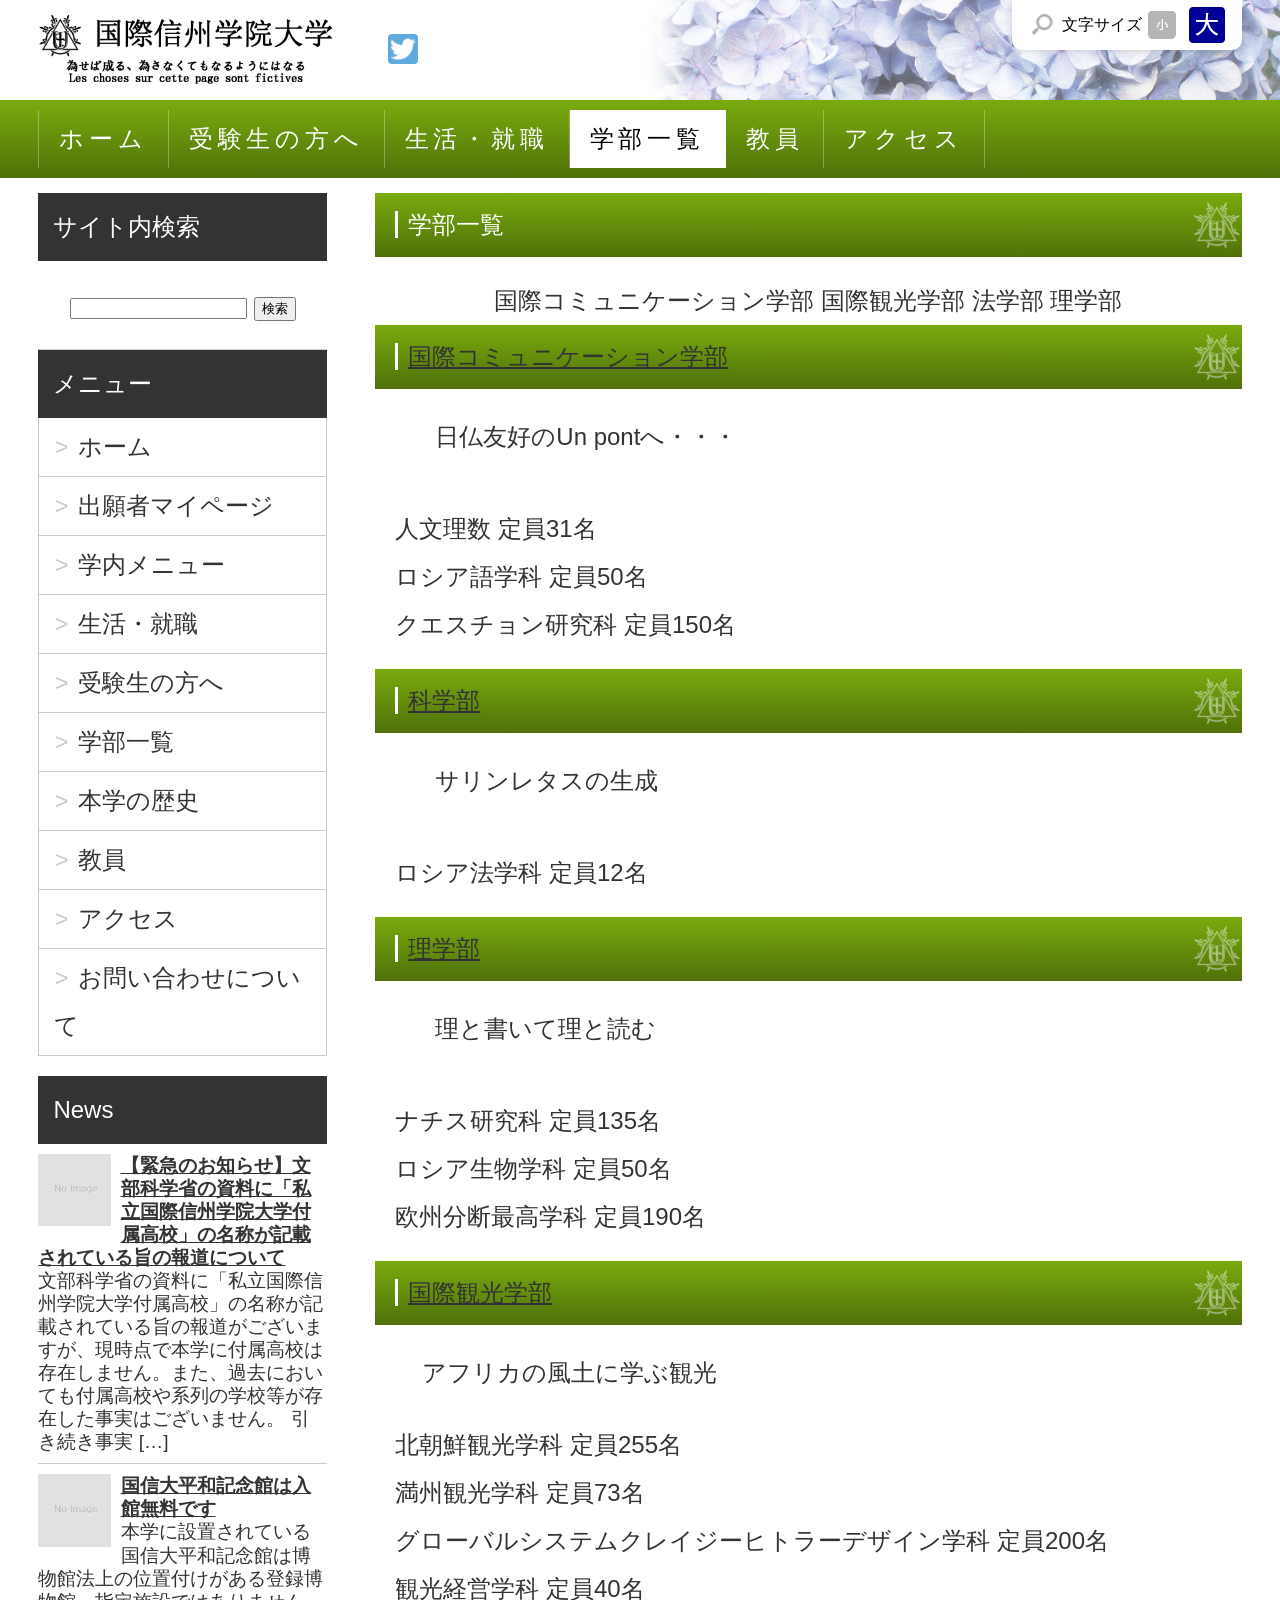
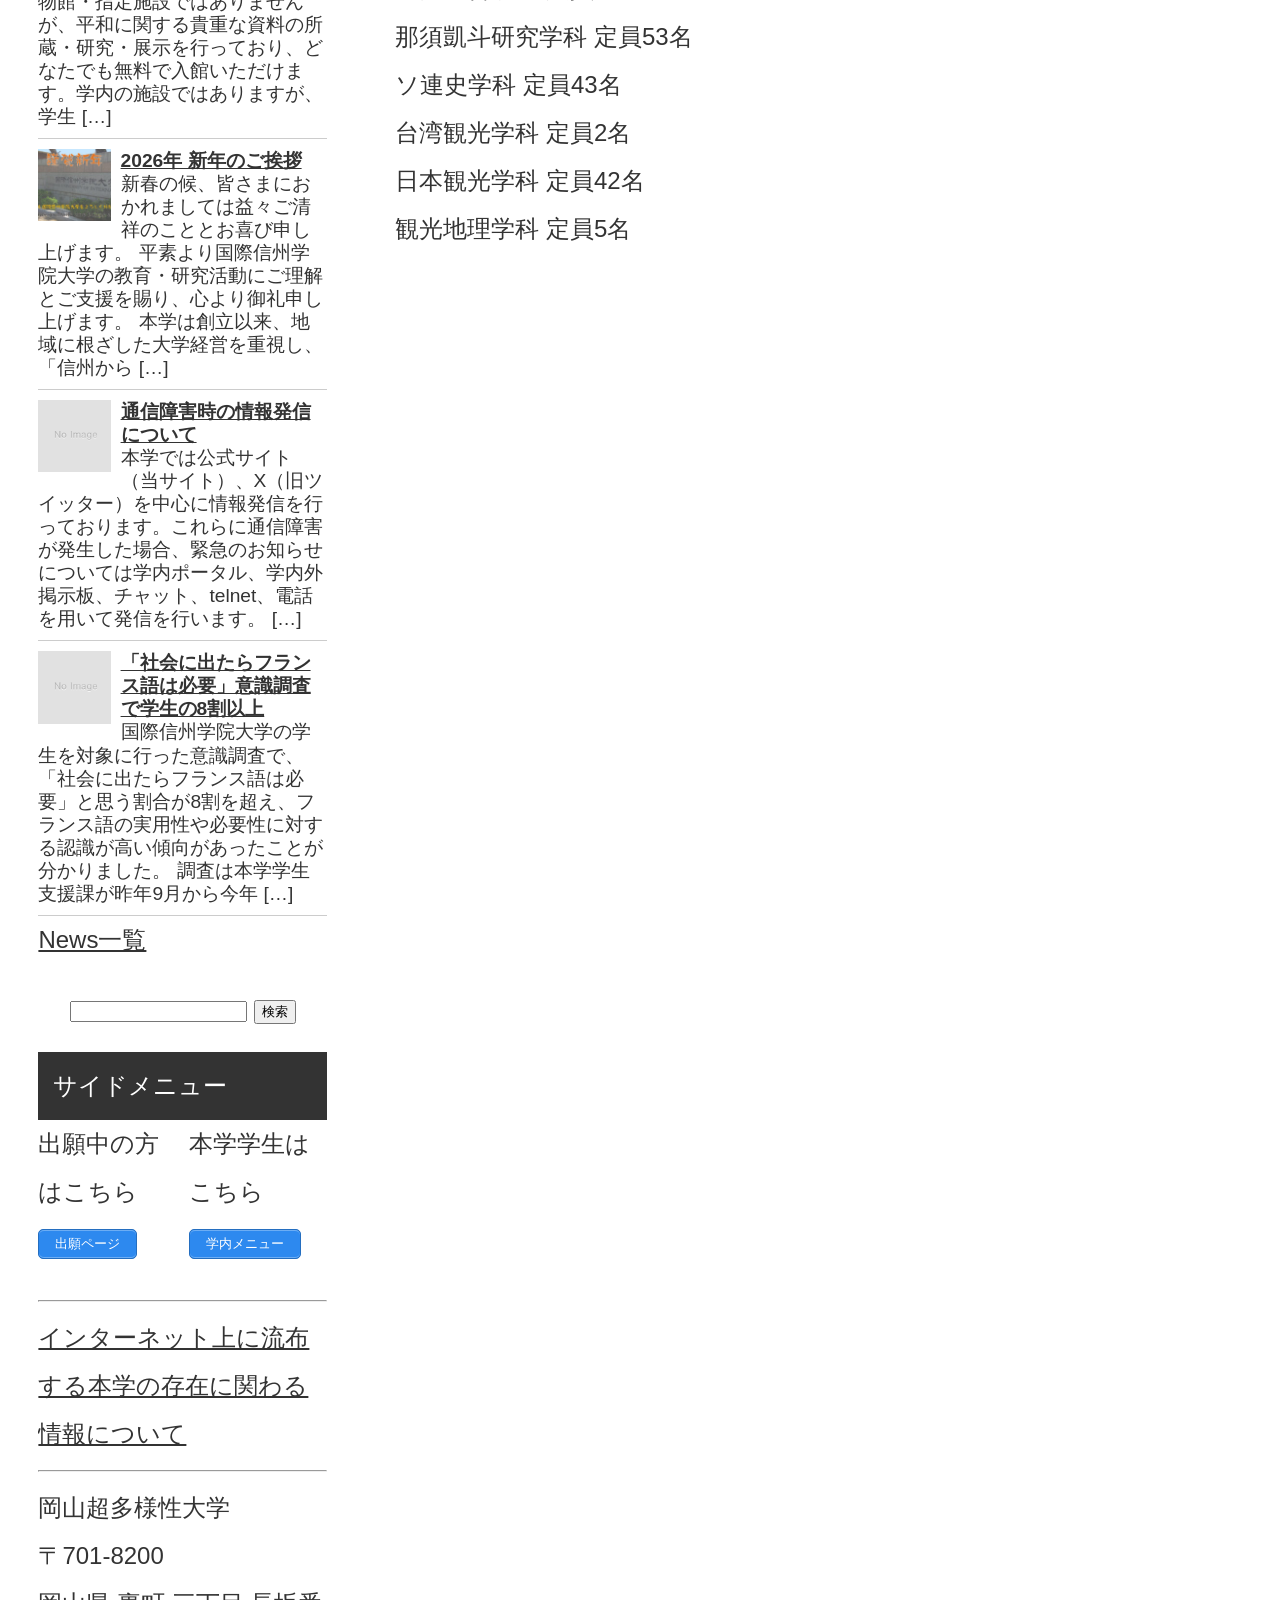
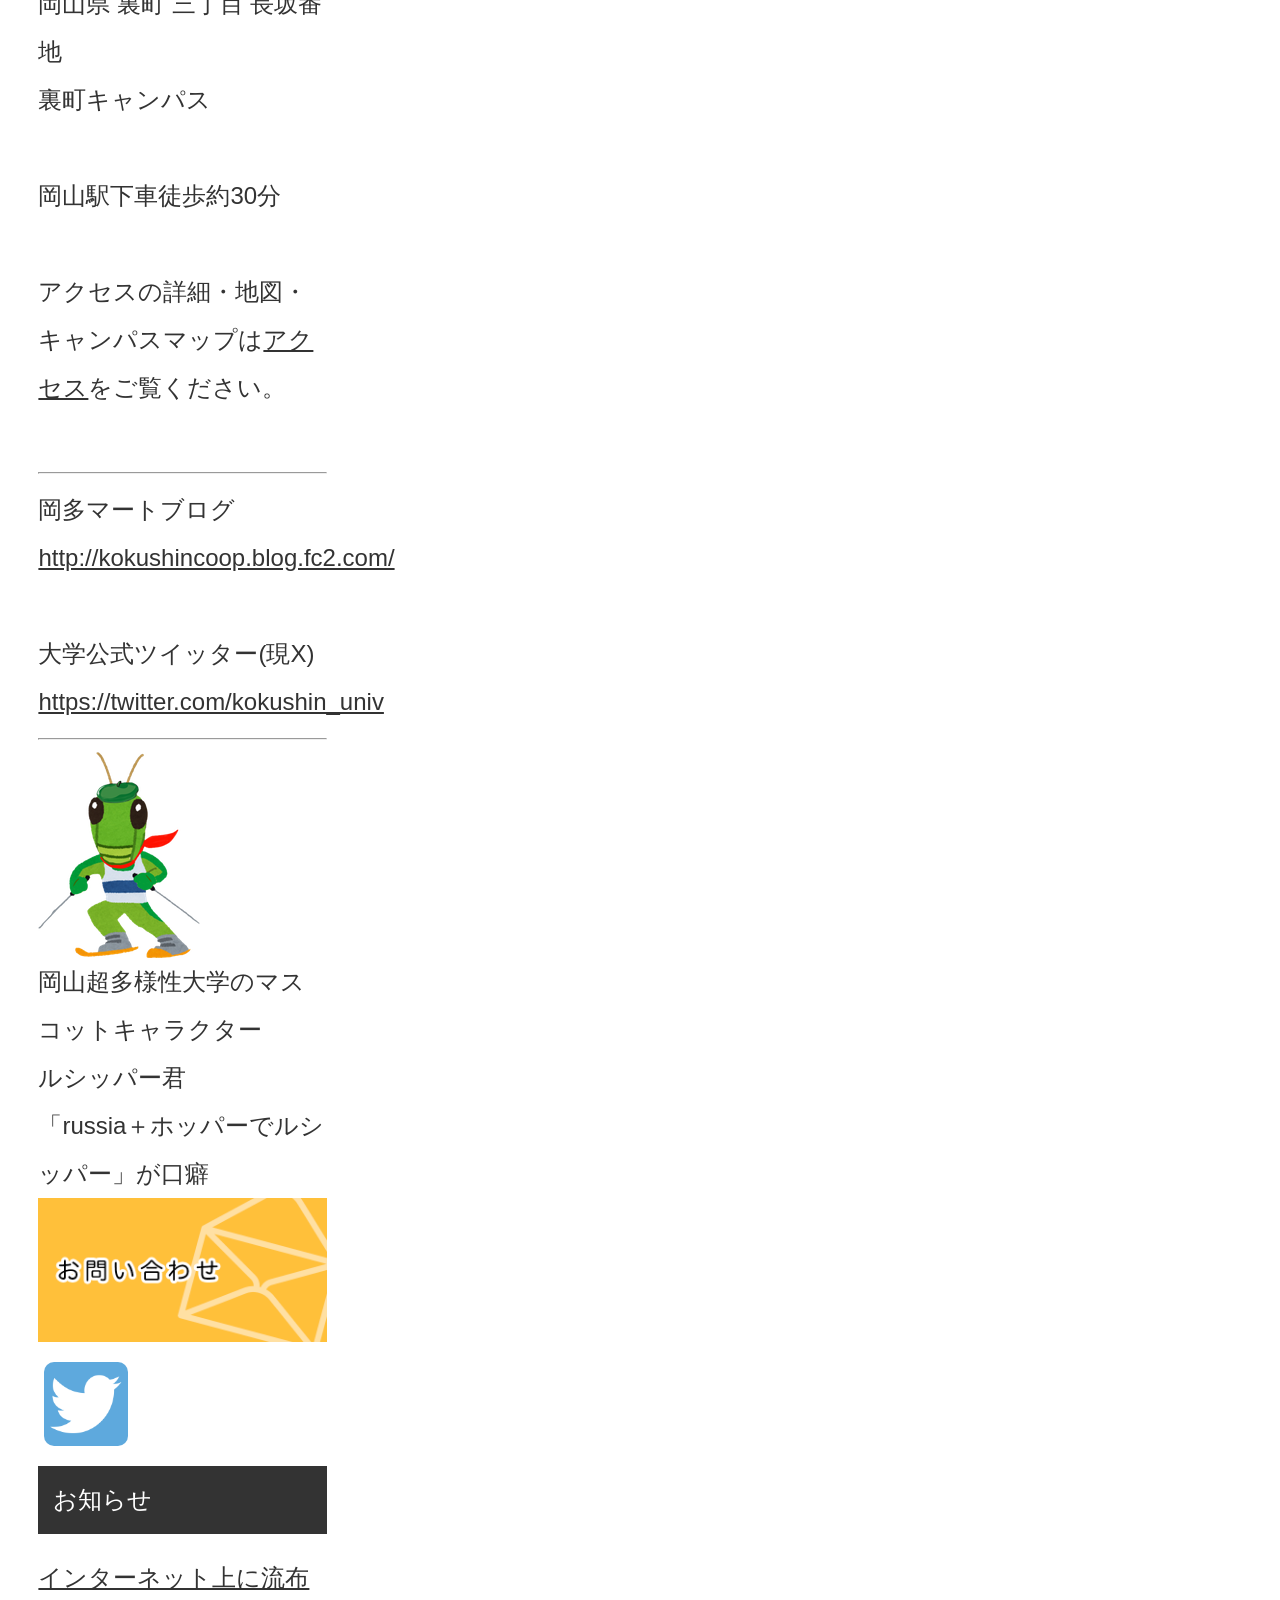
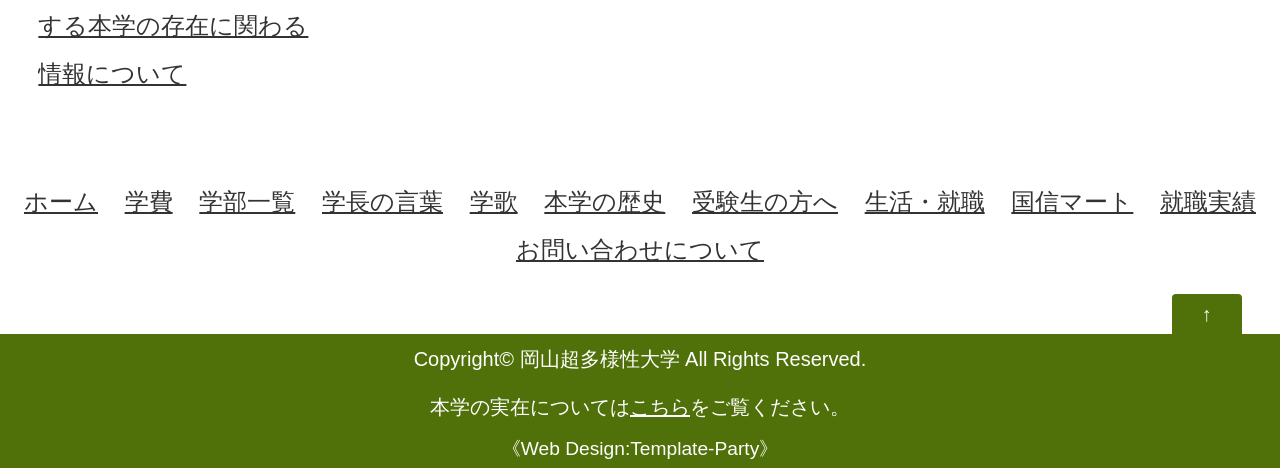
==== commit 159da696: "Update index.html" ====
--- a/cources/index.html
+++ b/cources/index.html
@@ -157,21 +157,21 @@
 <blockquote>
 <p id="cc-m-header-10462851619" class="headline cc-m-header-inline-rte" data-action="header" data-name="header">日仏友好のUn pontへ・・・</p>
 </blockquote>
-<p>国際文化学科 定員31名<br>
-フランス語学科 定員50名<br>
-国際歴史文学科 定員150名</p>
-<h2 id="cc-m-header-10462812919" class=""><a href="/cources/law/">法学部</a></h2>
+<p>人文理数 定員31名<br>
+ロシア語学科 定員50名<br>
+クエスチョン研究科 定員150名</p>
+<h2 id="cc-m-header-10462812919" class=""><a href="/cources/law/">科学部</a></h2>
 <div id="cc-m-10462852119" class="j-module n j-text ">
-<blockquote><p>アメリカの法を学ぶ</p></blockquote>
-<p>フランス法学科 定員12名</p>
+<blockquote><p>サリンレタスの生成</p></blockquote>
+<p>ロシア法学科 定員12名</p>
 <h2 id="cc-m-header-10462813119" class=""><a href="/cources/science">理学部</a></h2>
 <div id="cc-m-10462852719" class="j-module n j-text ">
 <blockquote><p>理と書いて理と読む</p></blockquote>
 </div>
 <div id="cc-m-10462811219" class="j-module n j-text ">
-<p>電子機械学科 定員135名<br>
-フランス生物学科 定員50名<br>
-欧州分子生物学科 定員190名</p>
+<p>ナチス研究科 定員135名<br>
+ロシア生物学科 定員50名<br>
+欧州分断最高学科 定員190名</p>
 <div id="cc-m-10462813419" class="j-module n j-header ">
 <h2 id="cc-m-header-10462813419" class=""><a href="/cources/intl-tourism">国際観光学部</a></h2>
 </div>
@@ -180,13 +180,13 @@
 </blockquote>
 <div></div>
 <div>
-<p>南仏観光学科 定員255名<br>
-オセアニア観光学科 定員73名<br>
-グローバルシステムイマジネーションデザイン学科 定員200名<br>
+<p>北朝鮮観光学科 定員255名<br>
+満州観光学科 定員73名<br>
+グローバルシステムクレイジーヒトラーデザイン学科 定員200名<br>
 観光経営学科 定員40名<br>
-アルプス山岳観光学科 定員53名<br>
-南米史学科 定員43名<br>
-ポルトガル観光学科 定員2名<br>
+那須凱斗研究学科 定員53名<br>
+ソ連史学科 定員43名<br>
+台湾観光学科 定員2名<br>
 日本観光学科 定員42名<br>
 観光地理学科 定員5名</p>
 </div>
@@ -320,28 +320,28 @@
 <hr><a href="/fiction-rumor/">インターネット上に流布する本学の存在に関わる情報について</a>
 <br>
 <hr>
-国際信州学院大学<br>
-〒399-8200<br>
-長野県 安雲野市 三丁目 長坂番地<br>
-安雲野キャンパス<br>
+岡山超多様性大学<br>
+〒701-8200<br>
+岡山県 裏町 三丁目 長坂番地<br>
+裏町キャンパス<br>
 <br>
-大糸線安雲追分駅下車徒歩約30分<br>
+岡山駅下車徒歩約30分<br>
 <br>
 アクセスの詳細・地図・キャンパスマップは<a href="/contact/access/">アクセス</a>をご覧ください。<br>
 <br>
 <hr>
 
-国信マートブログ<br>
+岡多マートブログ<br>
 <a href="http://kokushincoop.blog.fc2.com/">http://kokushincoop.blog.fc2.com/</a><br>
 <br>
 大学公式ツイッター(現X)<br>
 <a href="https://twitter.com/kokushin_univ">https://twitter.com/kokushin_univ</a><br>
 <hr>
 <!--<img src="/wp-content/uploads/2018/02/flapperkun.png" alt="フラッパー君"><br>-->
-<img src="images/flapperkun.png" alt="フラッパー君"><br>
-国際信州学院大学のマスコットキャラクター<br>
-フラッパー君<br>
-「フランス＋ホッパーでフラッパー」が口癖<br></div></div>
+<img src="images/flapperkun.png" alt="ルシッパー君"><br>
+岡山超多様性大学のマスコットキャラクター<br>
+ルシッパー君<br>
+「russia＋ホッパーでルシッパー」が口癖<br></div></div>
 
 
 <p class="banner"><a href="https://kokushin-u.jp/contact/"><img src="images/banner_mail.png" alt="お問い合わせ"></a></p>
@@ -355,9 +355,9 @@
 <h2 class="mb20">お知らせ</h2>
 <a href="/fiction-rumor/">インターネット上に流布する本学の存在に関わる情報について</a>
 <!-- <p class="banner"><a href="#"><img src="https://kokushin-u.jp/wp-content/themes/tpwp_sui/images/banner01.jpg" alt=""></a></p> -->
-<!-- <h2 class="mb20">フラッパー君</h2>
-<img src="/wp-content/uploads/2018/02/flapperkun.png" alt="フラッパー君"><br>
-<p>国際信州学院大学のマスコットキャラクター　フラッパー君<br>「フランス＋ホッパーでフラッパー」が口癖<br> -->
+<!-- <h2 class="mb20">ルシッパー君</h2>
+<img src="/wp-content/uploads/2018/02/flapperkun.png" alt="ルシッパー君"><br>
+<p>岡山超多様性大学のマスコットキャラクター　ルシッパー君<br>「russia＋ホッパーでルシッパー」が口癖<br> -->
 
 <p></p>
 </aside>
@@ -389,7 +389,7 @@
 <p id="pagetop"><a href="#">↑</a></p>
 
 <footer>
-<small>Copyright© <a href="https://kokushin-u.jp/">国際信州学院大学</a> All Rights Reserved.</small>
+<small>Copyright© <a href="https://kokushin-u.jp/">岡山超多様性大学</a> All Rights Reserved.</small>
 <br><small>本学の実在については<a href="https://kokushin-u.jp/you-are-trapped/" style="text-decoration:underline;">こちら</a>をご覧ください。</small>
 <span class="pr"><a href="http://template-party.com/" target="_blank">《Web Design:Template-Party》</a></span>
 </footer>
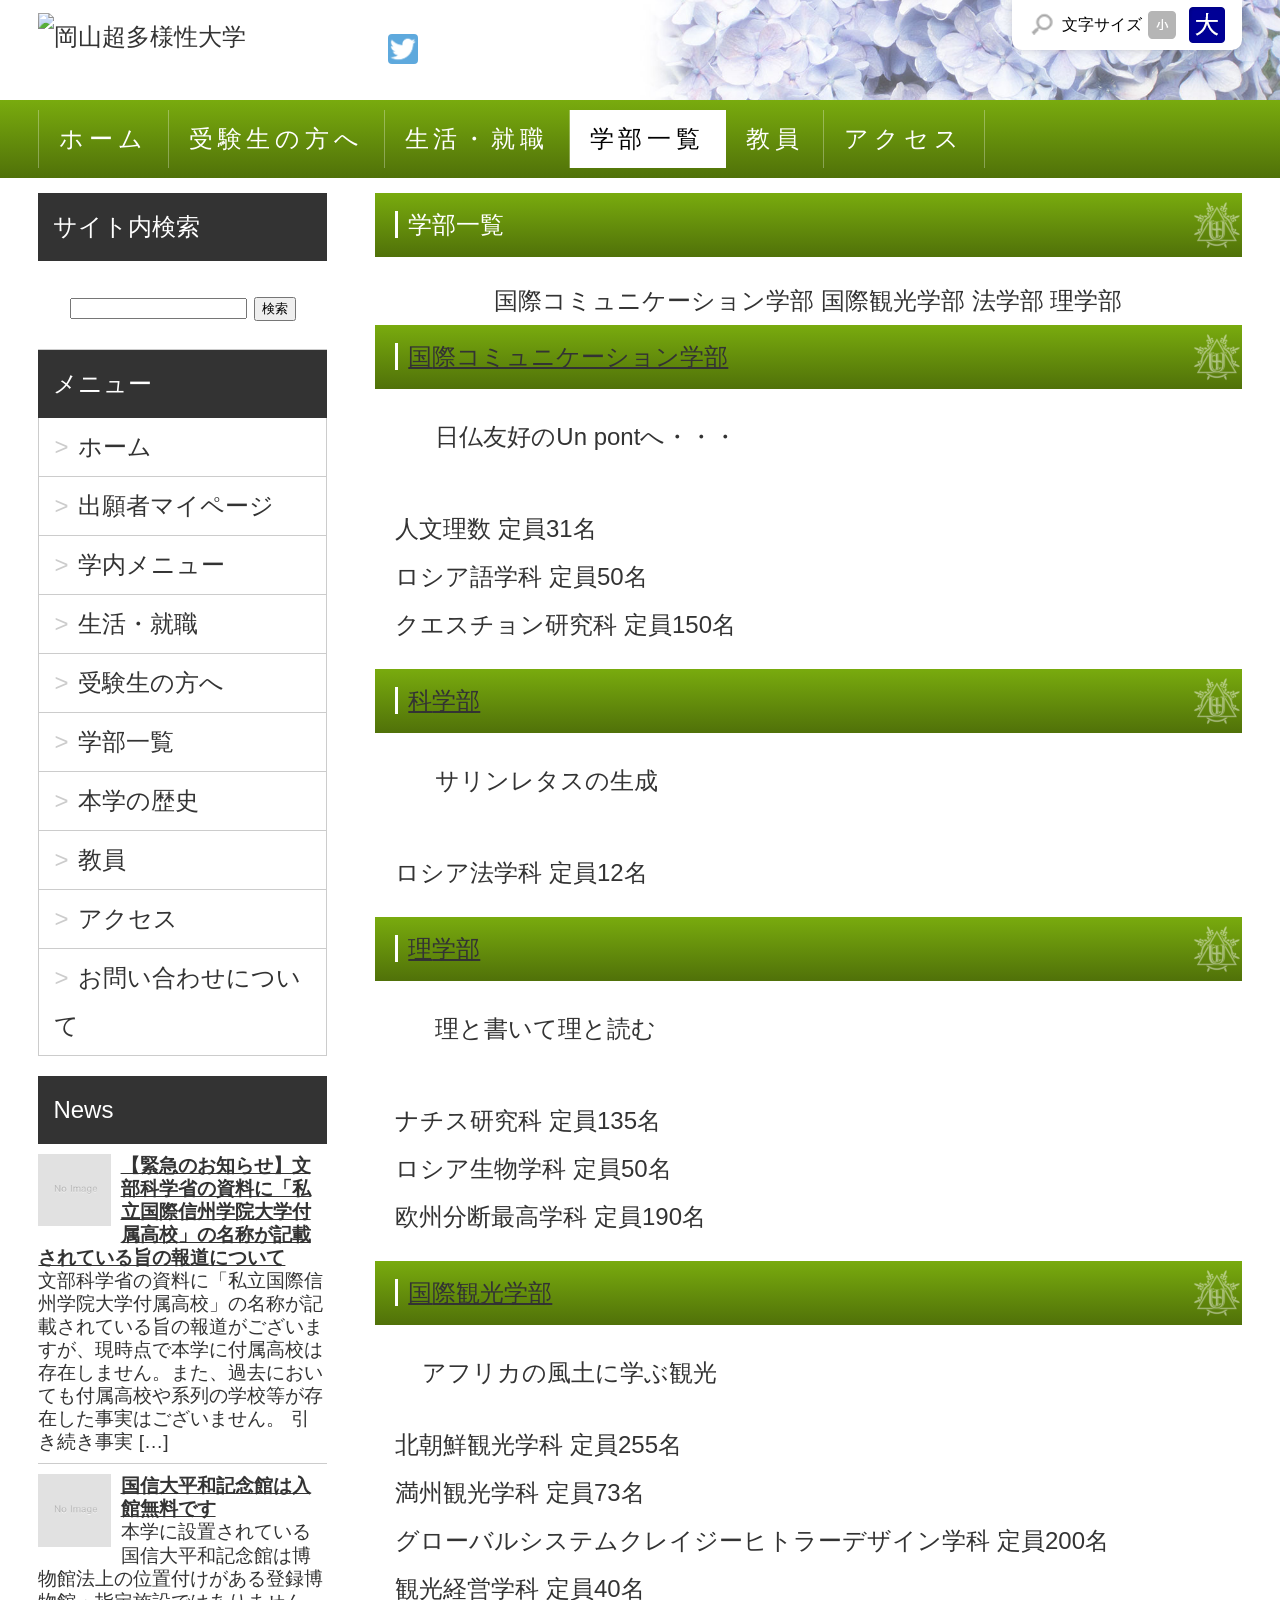
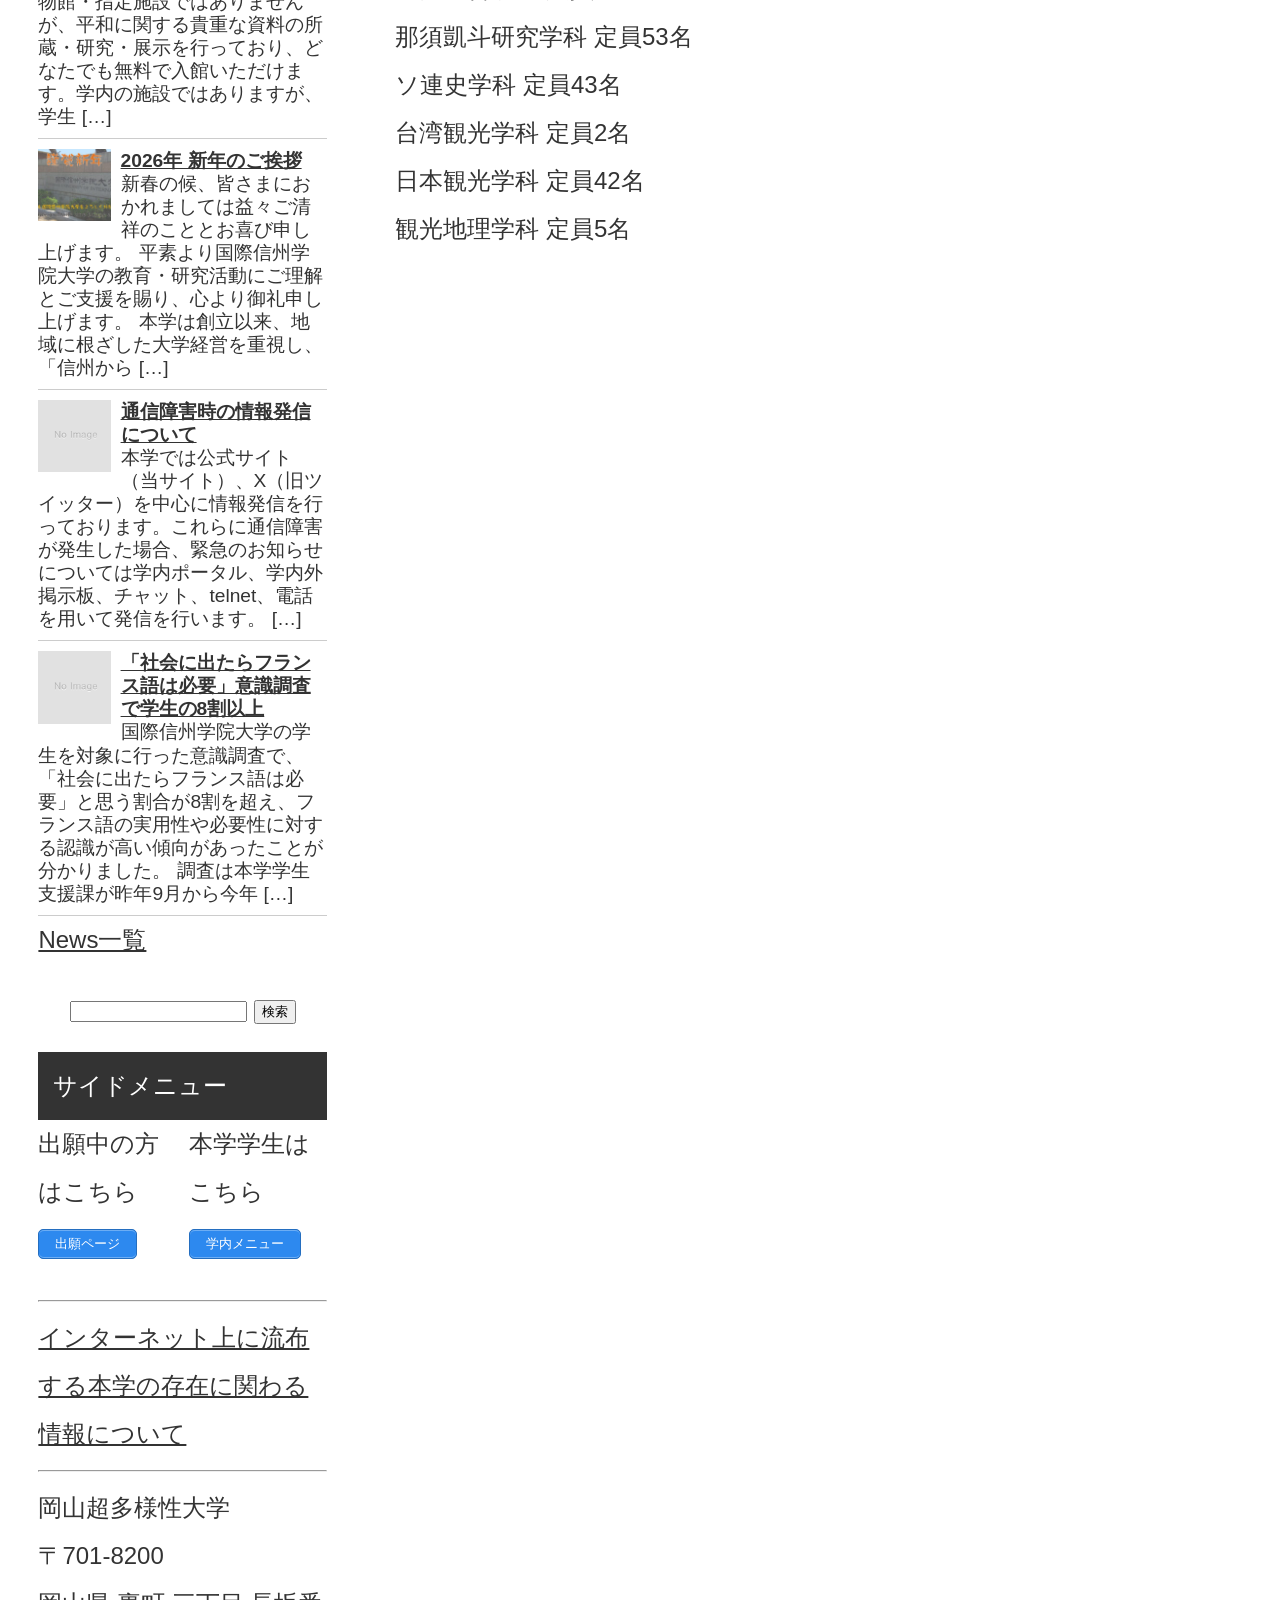
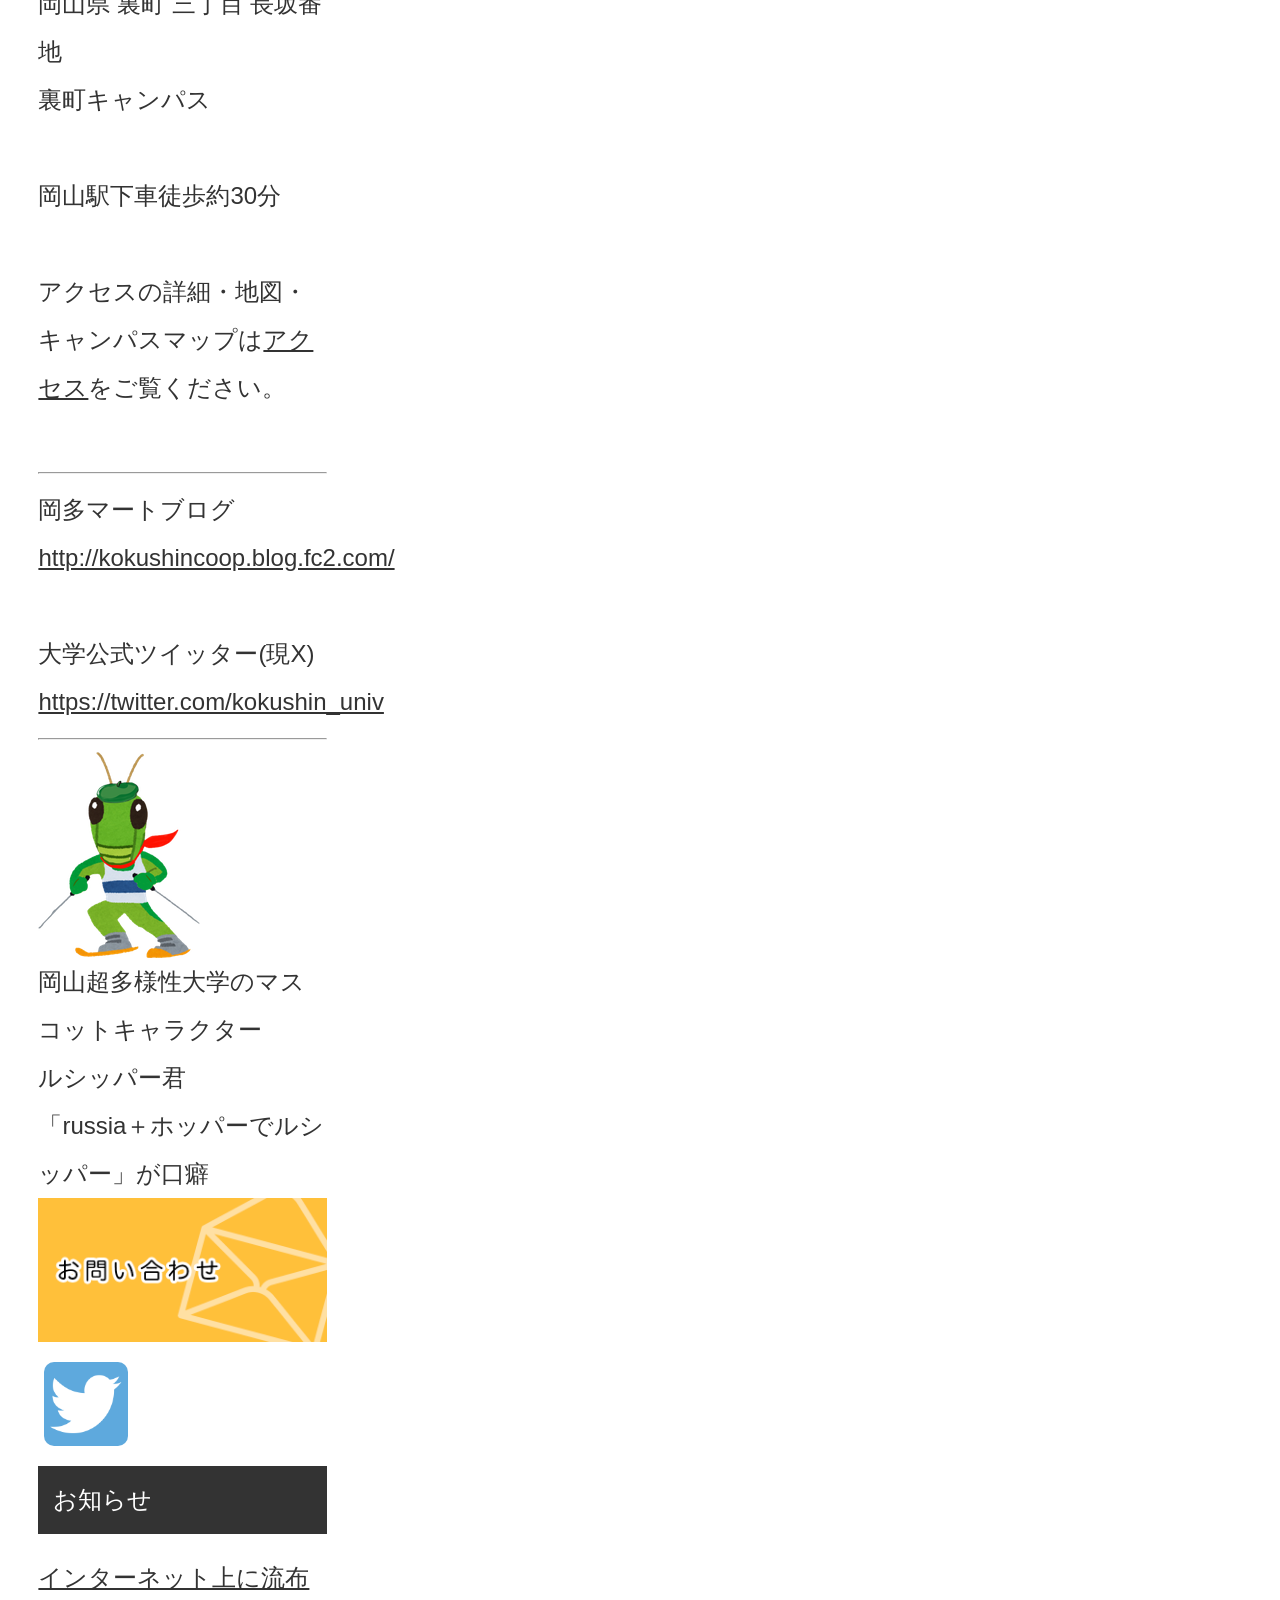
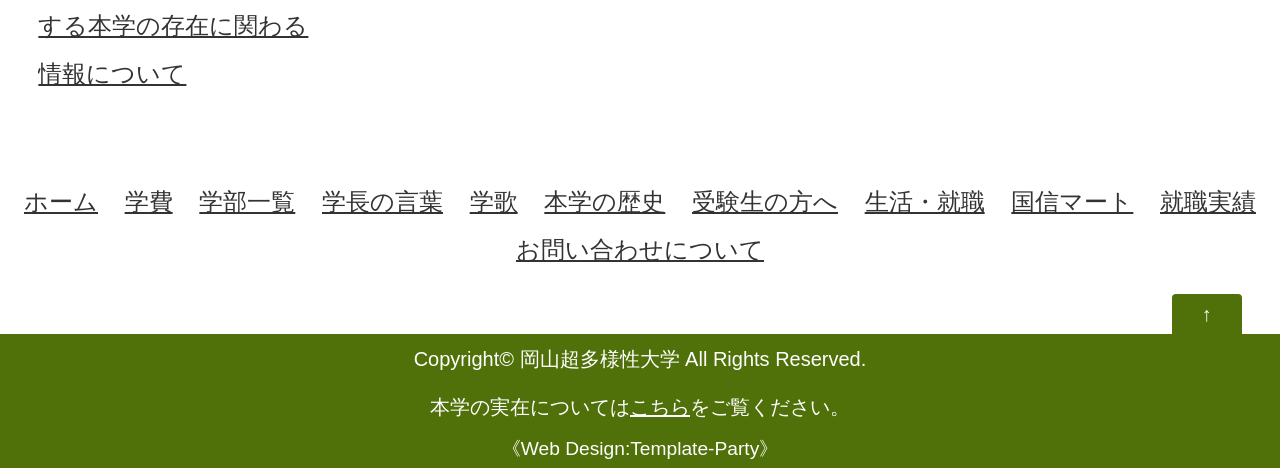
==== commit 83f46718: "Update index.html" ====
--- a/cources/index.html
+++ b/cources/index.html
@@ -98,7 +98,7 @@
 
 <header>
 <div class="inner">
-<h1 id="logo"><a href="https://kokushin-u.jp/"><img src="images/logo.png" alt="国際信州学院大学"></a></h1>
+<h1 id="logo"><a href="https://kokushin-u.jp/"><img src="images/dd.png" alt="岡山超多様性大学"></a></h1>
 <ul class="h-nav">
 <li><a href="https://twitter.com/kokushin_univ"><img src="images/icon_twitter.png" alt=""></a></li>
 <!--<li><a href="#"><img src="https://kokushin-u.jp/wp-content/themes/tpwp_sui/images/icon_facebook.png" alt=""></a></li>-->
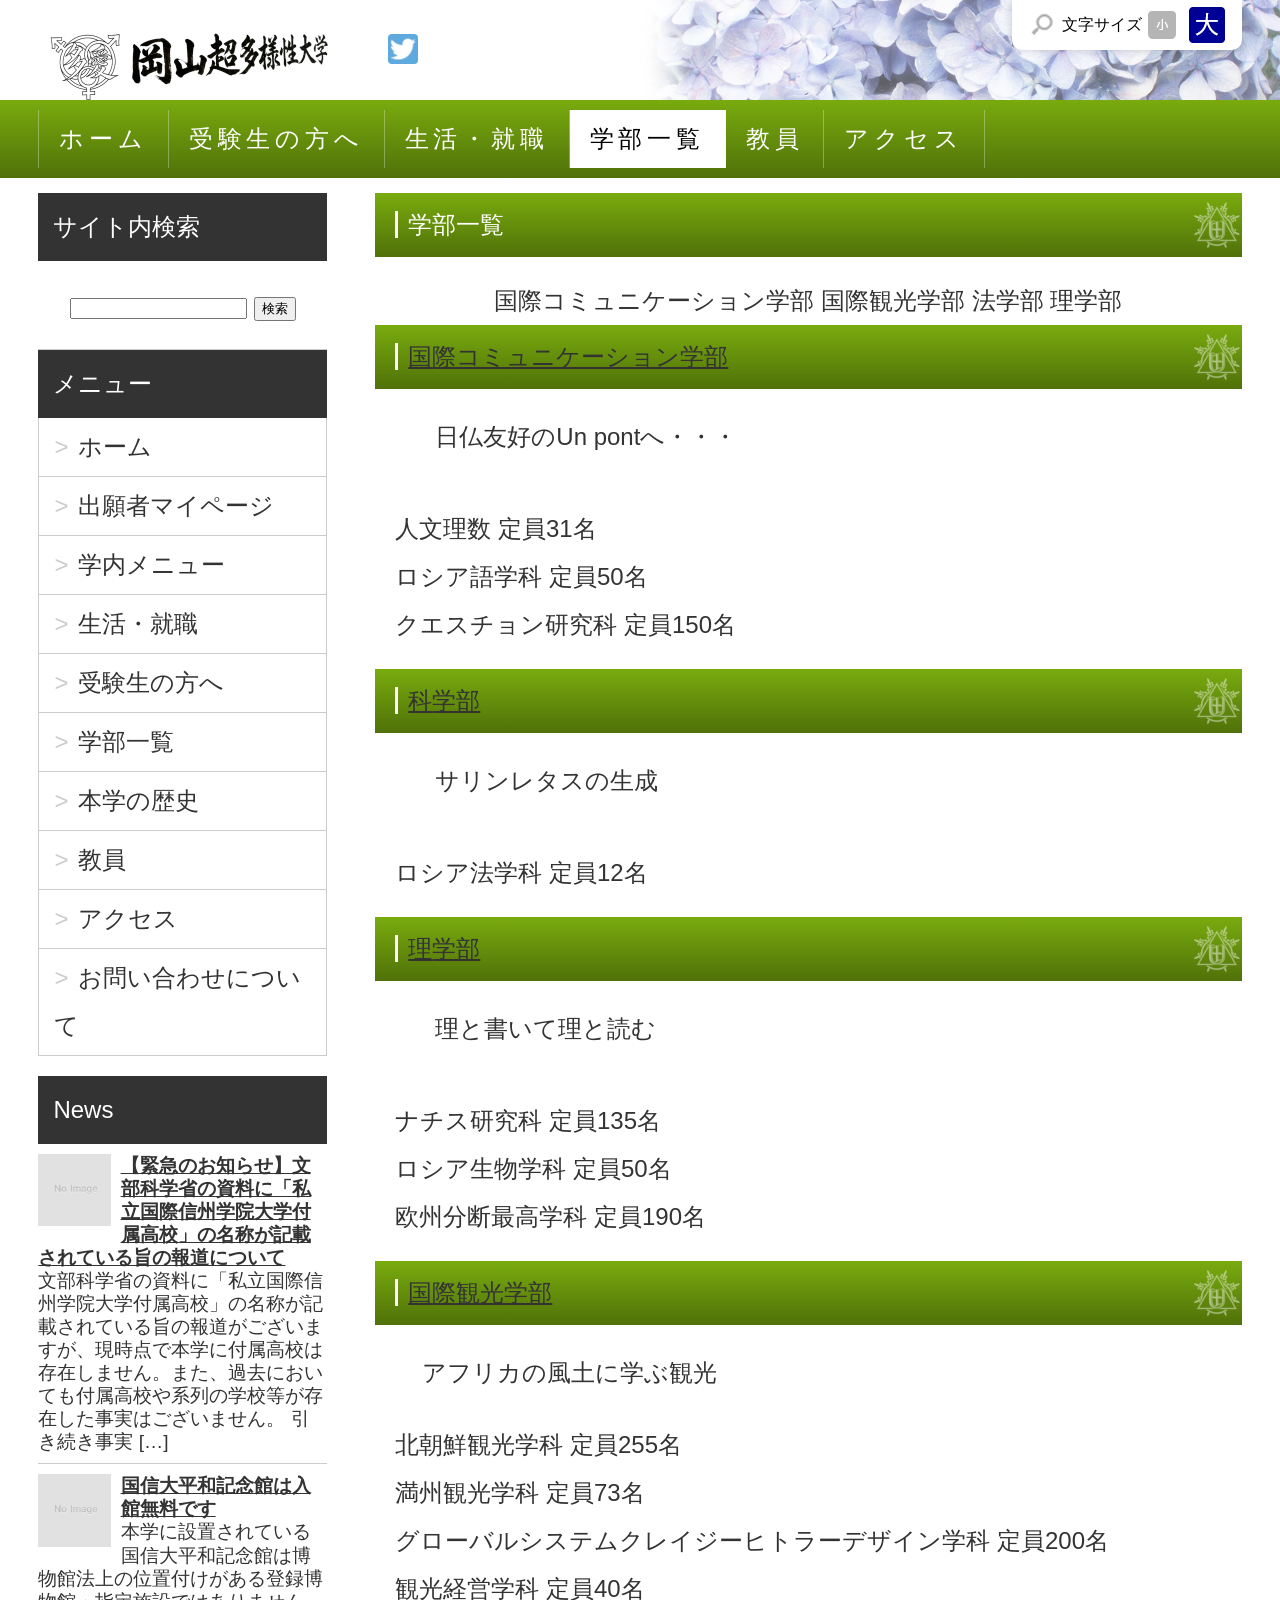
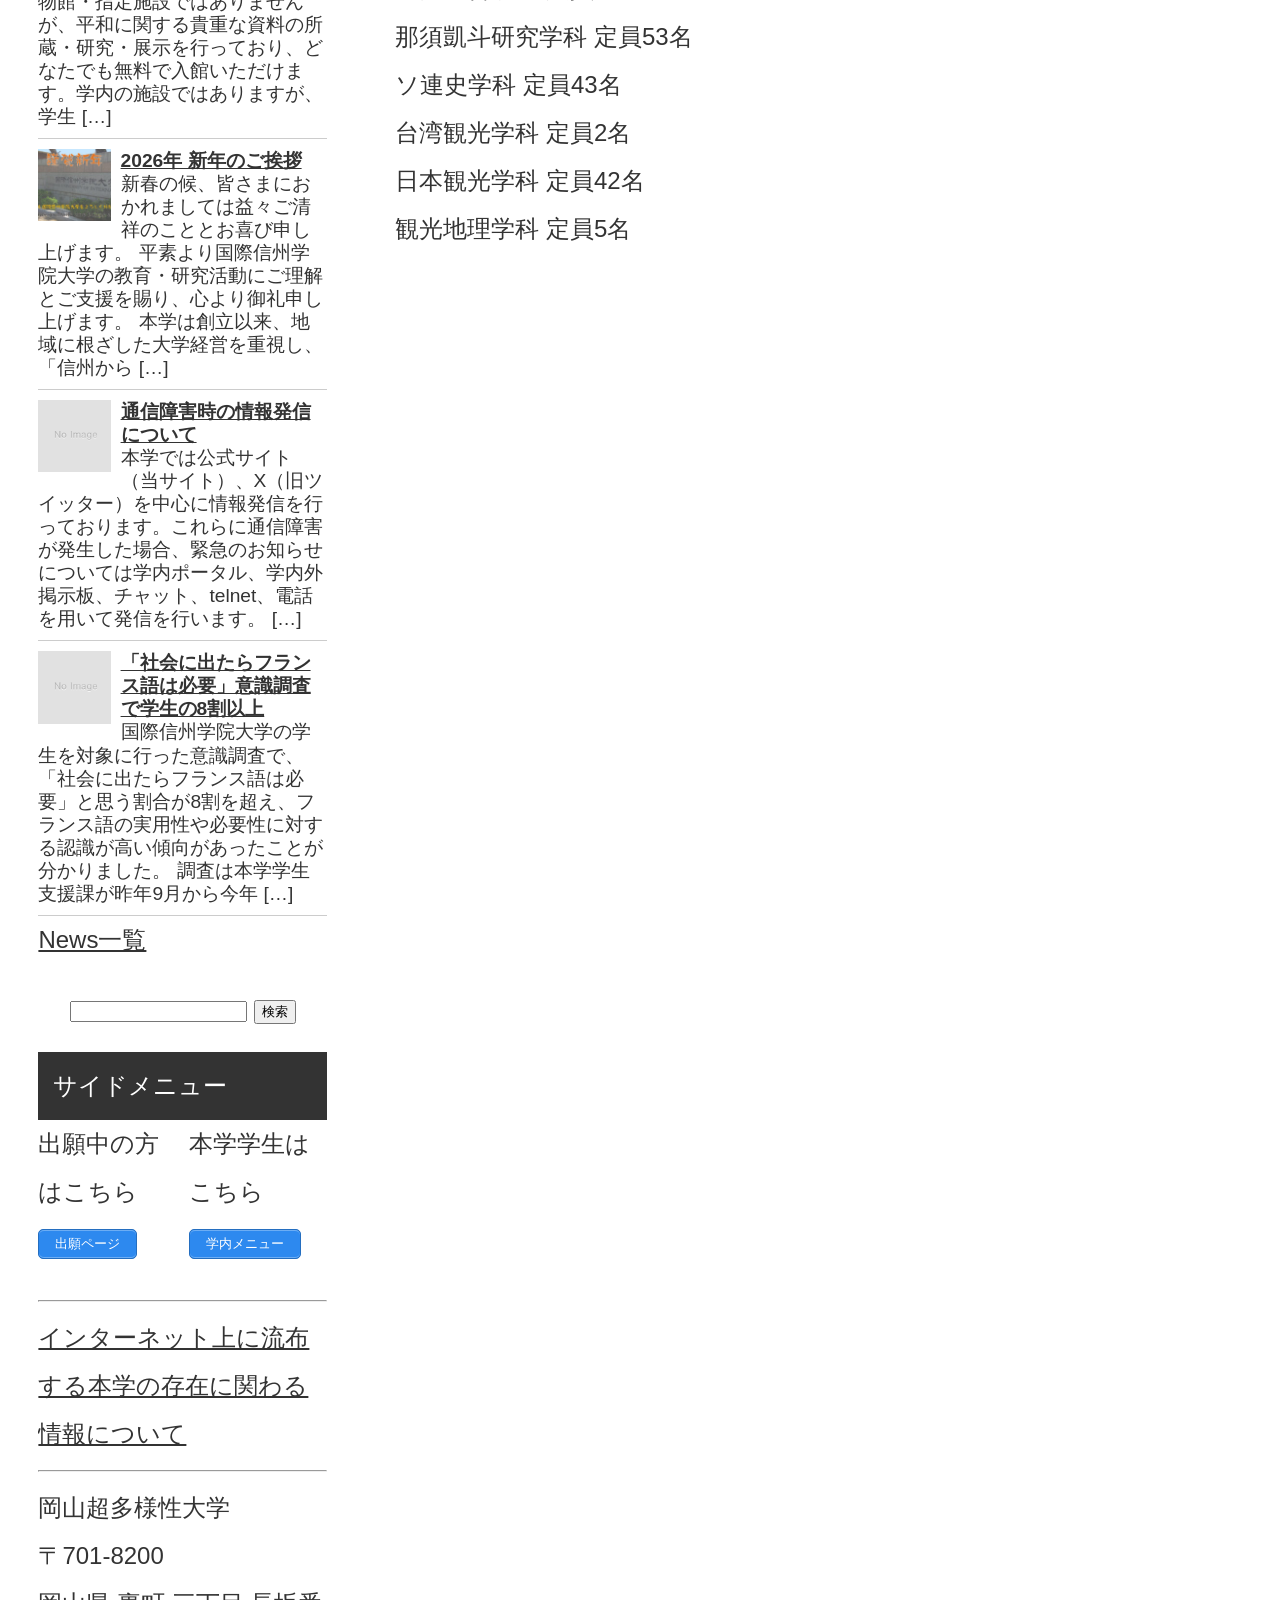
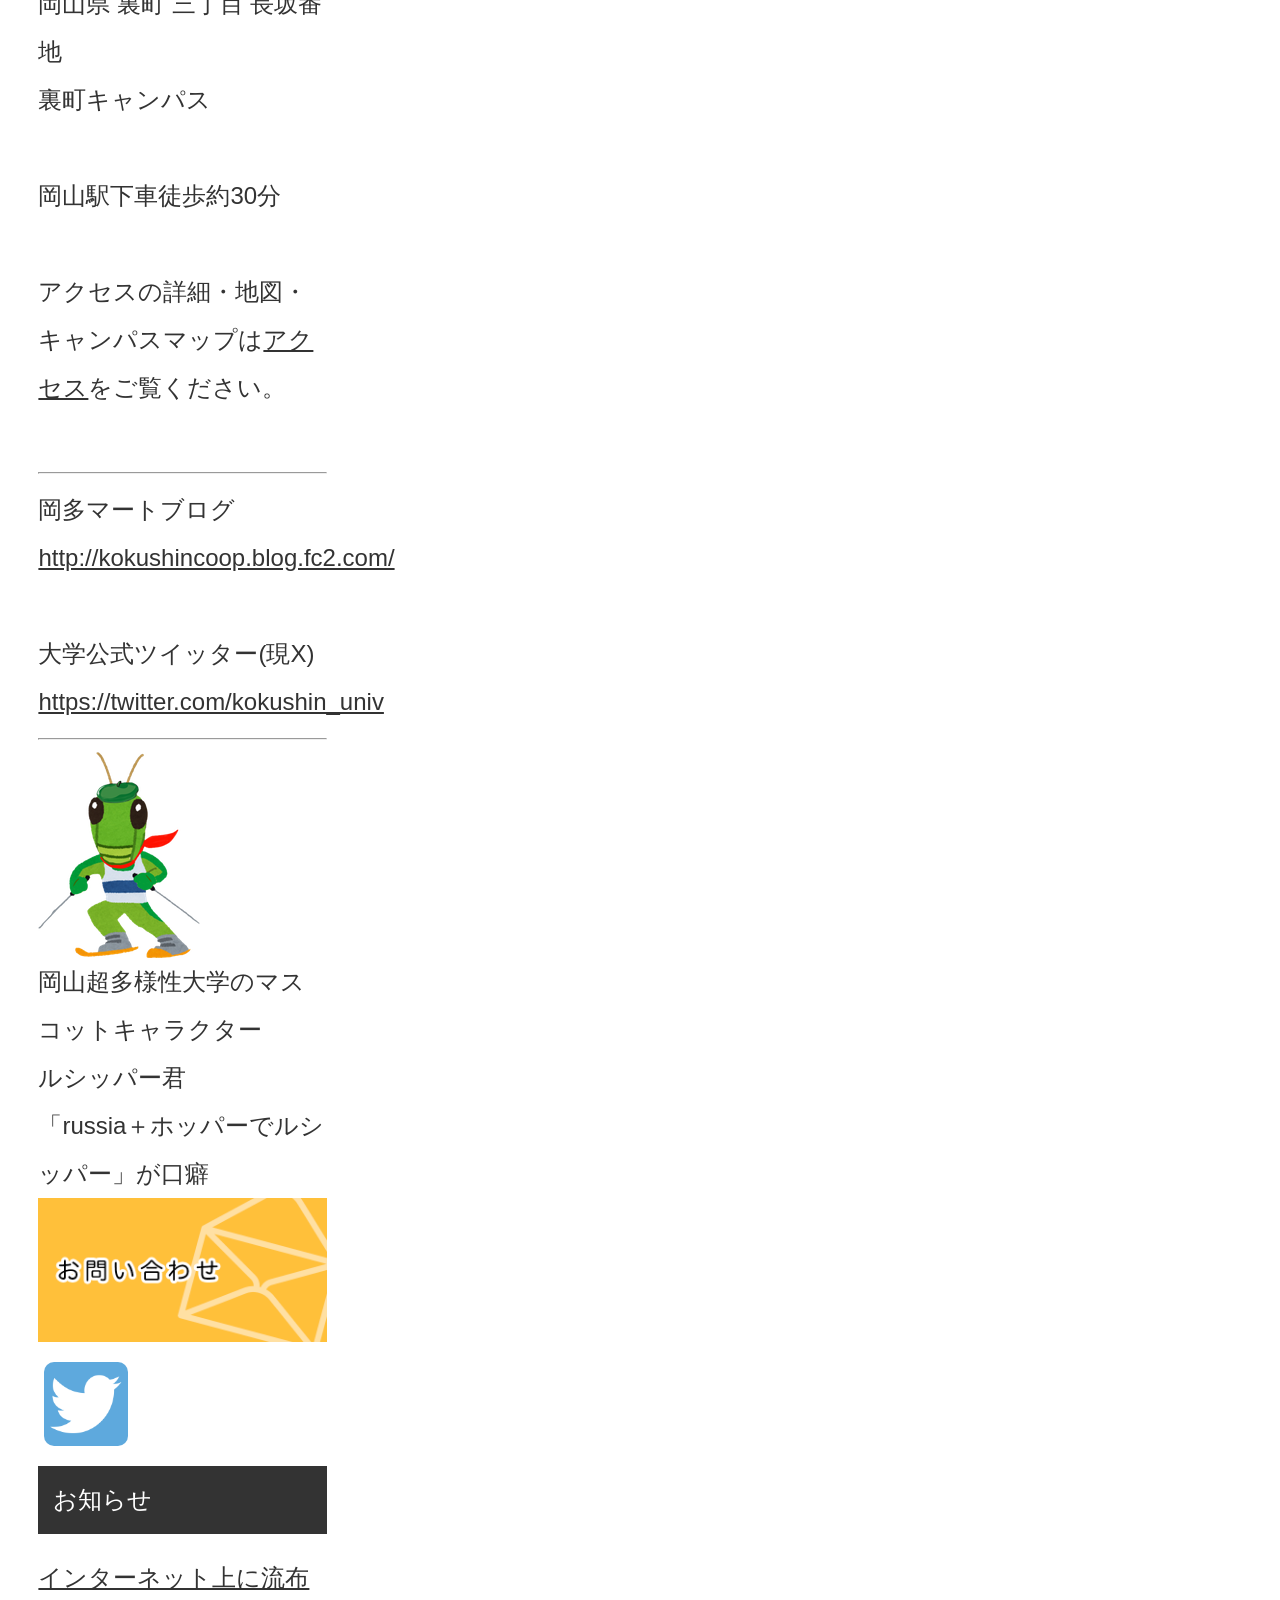
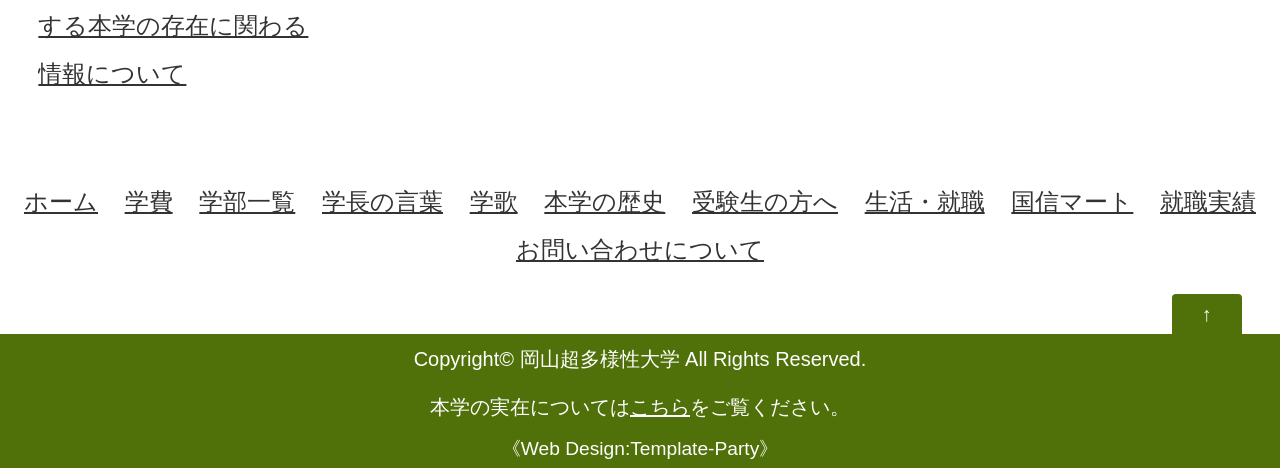
==== commit 3e0a105e: "Update index.html" ====
--- a/cources/index.html
+++ b/cources/index.html
@@ -11,18 +11,18 @@
 <meta name="robots" content="index, follow, max-image-preview:large, max-snippet:-1, max-video-preview:-1">
 
 	<!-- This site is optimized with the Yoast SEO plugin v26.6 - https://yoast.com/wordpress/plugins/seo/ -->
-	<link rel="canonical" href="https://kokushin-u.jp/cources/">
+	<link rel="canonical" href="https://iekei.github.io/test/cources/index.html">
 	<meta property="og:locale" content="ja_JP">
 	<meta property="og:type" content="article">
 	<meta property="og:title" content="学部一覧 | 岡山超多様性大学">
 	<meta property="og:description" content="人文理数 勉強をしていい就職へ・・・ 国際文化学科 定員31名 ロシア語学科 定員50名 クエスチョン研究科 定員150名 科学部 サリンレタスの生成 ロシア法学科 定員12名 理学部 理と書いて […]">
-	<meta property="og:url" content="https://kokushin-u.jp/cources/">
+	<meta property="og:url" content="https://iekei.github.io/test/cources/index.html">
 	<meta property="og:site_name" content="岡山超多様性大学">
 	<meta property="article:publisher" content="https://www.facebook.com/ShinshuUniversityOfInternational/">
 	<meta property="article:modified_time" content="2022-08-18T04:07:25+00:00">
 	<meta name="twitter:card" content="summary_large_image">
 	<meta name="twitter:site" content="@kokushin_univ">
-	<script type="application/ld+json" class="yoast-schema-graph">{"@context":"https://schema.org","@graph":[{"@type":"WebPage","@id":"https://kokushin-u.jp/cources/","url":"https://kokushin-u.jp/cources/","name":"学部一覧 | 岡山超多様性大学","isPartOf":{"@id":"https://kokushin-u.jp/#website"},"datePublished":"2018-02-02T04:45:13+00:00","dateModified":"2022-08-18T04:07:25+00:00","breadcrumb":{"@id":"https://kokushin-u.jp/cources/#breadcrumb"},"inLanguage":"ja","potentialAction":[{"@type":"ReadAction","target":["https://kokushin-u.jp/cources/"]}]},{"@type":"BreadcrumbList","@id":"https://kokushin-u.jp/cources/#breadcrumb","itemListElement":[{"@type":"ListItem","position":1,"name":"ホーム","item":"https://kokushin-u.jp/"},{"@type":"ListItem","position":2,"name":"学部一覧"}]},{"@type":"WebSite","@id":"https://kokushin-u.jp/#website","url":"https://kokushin-u.jp/","name":"岡山超多様性大学","description":"信州から世界に羽ばたく総合大学、岡山超多様性大学(岡多大)のウェブサイト","publisher":{"@id":"https://kokushin-u.jp/#organization"},"potentialAction":[{"@type":"SearchAction","target":{"@type":"EntryPoint","urlTemplate":"https://kokushin-u.jp/?s={search_term_string}"},"query-input":{"@type":"PropertyValueSpecification","valueRequired":true,"valueName":"search_term_string"}}],"inLanguage":"ja"},{"@type":"Organization","@id":"https://kokushin-u.jp/#organization","name":"学校法人国際信州学院大学","url":"https://kokushin-u.jp/","logo":{"@type":"ImageObject","inLanguage":"ja","@id":"https://kokushin-u.jp/#/schema/logo/image/","url":"https://kokushin-u.jp/wp-content/uploads/2018/05/kosho-round-1.png","contentUrl":"https://kokushin-u.jp/wp-content/uploads/2018/05/kosho-round-1.png","width":1000,"height":1000,"caption":"学校法人岡山超多様性大学"},"image":{"@id":"https://kokushin-u.jp/#/schema/logo/image/"},"sameAs":["https://www.facebook.com/ShinshuUniversityOfInternational/","https://x.com/kokushin_univ","https://www.youtube.com/channel/UCcgsZVfuyXcHrkjxDUbAesQ"]}]}</script>
+	<script type="application/ld+json" class="yoast-schema-graph">{"@context":"https://schema.org","@graph":[{"@type":"WebPage","@id":"https://iekei.github.io/test/cources/index.html","url":"https://iekei.github.io/test/cources/index.html","name":"学部一覧 | 岡山超多様性大学","isPartOf":{"@id":"https://kokushin-u.jp/#website"},"datePublished":"2018-02-02T04:45:13+00:00","dateModified":"2022-08-18T04:07:25+00:00","breadcrumb":{"@id":"https://kokushin-u.jp/cources/#breadcrumb"},"inLanguage":"ja","potentialAction":[{"@type":"ReadAction","target":["https://kokushin-u.jp/cources/"]}]},{"@type":"BreadcrumbList","@id":"https://kokushin-u.jp/cources/#breadcrumb","itemListElement":[{"@type":"ListItem","position":1,"name":"ホーム","item":"https://kokushin-u.jp/"},{"@type":"ListItem","position":2,"name":"学部一覧"}]},{"@type":"WebSite","@id":"https://kokushin-u.jp/#website","url":"https://kokushin-u.jp/","name":"岡山超多様性大学","description":"信州から世界に羽ばたく総合大学、岡山超多様性大学(岡多大)のウェブサイト","publisher":{"@id":"https://kokushin-u.jp/#organization"},"potentialAction":[{"@type":"SearchAction","target":{"@type":"EntryPoint","urlTemplate":"https://kokushin-u.jp/?s={search_term_string}"},"query-input":{"@type":"PropertyValueSpecification","valueRequired":true,"valueName":"search_term_string"}}],"inLanguage":"ja"},{"@type":"Organization","@id":"https://kokushin-u.jp/#organization","name":"学校法人国際信州学院大学","url":"https://kokushin-u.jp/","logo":{"@type":"ImageObject","inLanguage":"ja","@id":"https://kokushin-u.jp/#/schema/logo/image/","url":"https://kokushin-u.jp/wp-content/uploads/2018/05/kosho-round-1.png","contentUrl":"https://kokushin-u.jp/wp-content/uploads/2018/05/kosho-round-1.png","width":1000,"height":1000,"caption":"学校法人岡山超多様性大学"},"image":{"@id":"https://kokushin-u.jp/#/schema/logo/image/"},"sameAs":["https://www.facebook.com/ShinshuUniversityOfInternational/","https://x.com/kokushin_univ","https://www.youtube.com/channel/UCcgsZVfuyXcHrkjxDUbAesQ"]}]}</script>
 	<!-- / Yoast SEO plugin. -->
 
 
@@ -98,7 +98,7 @@
 
 <header>
 <div class="inner">
-<h1 id="logo"><a href="https://kokushin-u.jp/"><img src="images/dd.png" alt="岡山超多様性大学"></a></h1>
+<h1 id="logo"><a href="https://iekei.github.io/test/index.html/"><img src="images/dd.png" alt="岡山超多様性大学"></a></h1>
 <ul class="h-nav">
 <li><a href="https://twitter.com/kokushin_univ"><img src="images/icon_twitter.png" alt=""></a></li>
 <!--<li><a href="#"><img src="https://kokushin-u.jp/wp-content/themes/tpwp_sui/images/icon_facebook.png" alt=""></a></li>-->
